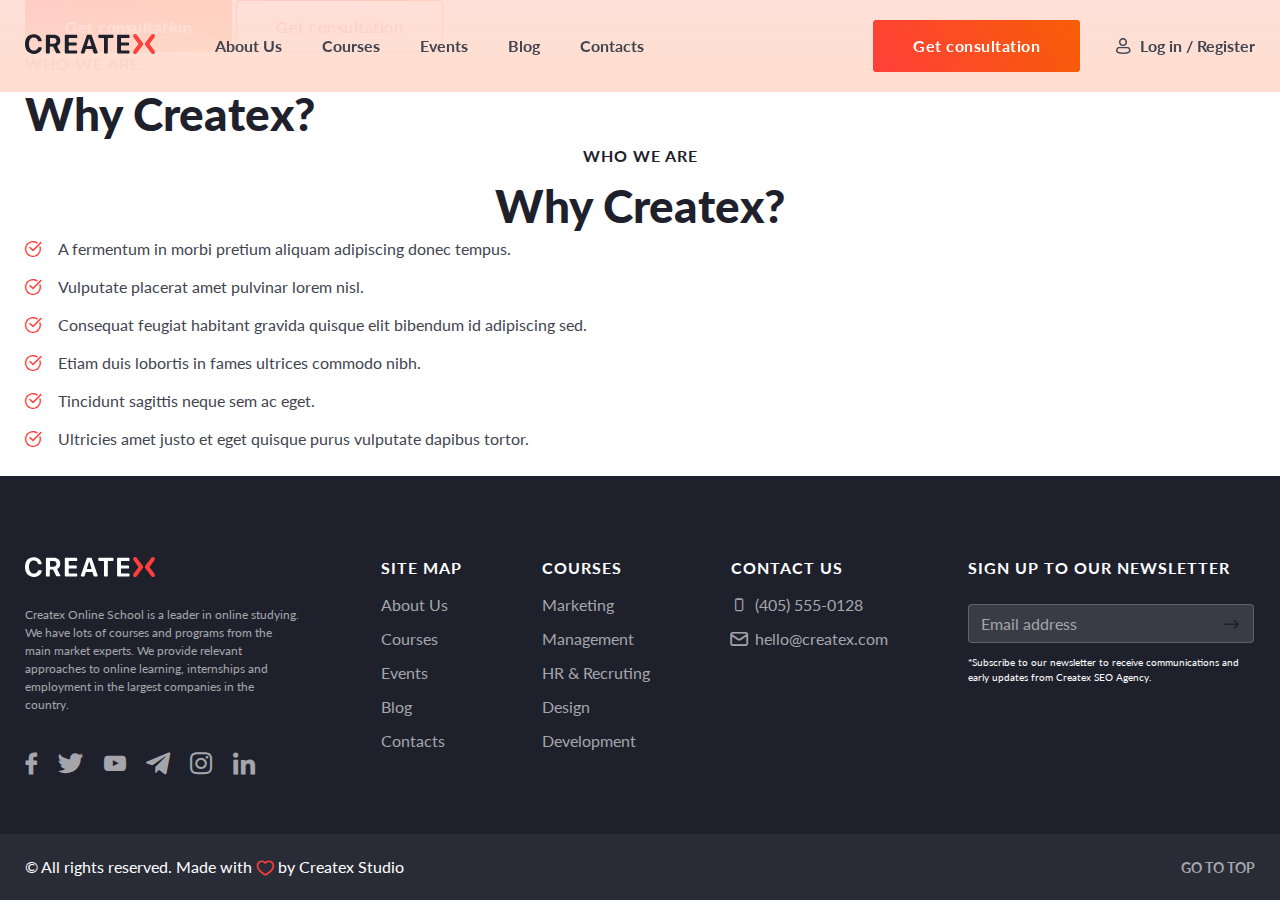
==== common.html @ 9e9cf923 "Add files via upload" ====
<!DOCTYPE html>
<html lang="en">

<head>
	<title>Common</title>
	<meta charset="UTF-8">
	<meta name="format-detection" content="telephone=no">
	<!-- <style>body{opacity: 0;}</style> -->
	<link rel="stylesheet" href="css/style.min.css?_v=20221216235051">
	<link rel="shortcut icon" href="favicon.ico">
	<!-- <meta name="robots" content="noindex, nofollow"> -->
	<meta name="viewport" content="width=device-width, initial-scale=1.0">
</head>

<body>
	<div class="wrapper">
		<header class="header" data-lp>
			<div class="header__container">
				<a href="#" target="_blank" class="header__logo">
					<img src="img/header/logo.svg" alt="Createx logo">
				</a>
				<div class="header__menu menu">
					<nav class="menu__body">
						<ul class="menu__list">
							<li class="menu__item"><a href="#" target="_blank" class="menu__link">About Us</a></li>
							<li class="menu__item"><a href="#" target="_blank" class="menu__link">Courses</a></li>
							<li class="menu__item"><a href="#" target="_blank" class="menu__link">Events</a></li>
							<li class="menu__item"><a href="#" target="_blank" class="menu__link">Blog</a></li>
							<li class="menu__item"><a href="#" target="_blank" class="menu__link">Contacts</a></li>
						</ul>
					</nav>
				</div>
				<div class="header__actions">
					<button type="submit" data-da=".menu__body,767.98" class="header__button button"><span>Get consultation</span></button>
					<a href="#" data-popup="#popup-login" class="header__login _icon-user">Log in / Register</a>
					<button type="button" class="header__icon icon-menu"><span></span></button>
				</div>
			</div>
		</header>
		<main class="page">
			<div class="page__container">
				<button type="submit" class="button"><span>Get consultation</span></button>
				<button type="submit" class="button button--border"><span>Get consultation</span></button>

				<div class="block-header">
					<div class="block-header__label">Who we are</div>
					<h2 class="block-header__title">Why Createx?</h2>
				</div>
				<div class="block-header block-header--center">
					<div class="block-header__label">Who we are</div>
					<h2 class="block-header__title">Why Createx?</h2>
				</div>


				<ul class="list">
					<li class="list__item _icon-check">A fermentum in morbi pretium aliquam adipiscing donec tempus.</li>
					<li class="list__item _icon-check">Vulputate placerat amet pulvinar lorem nisl.</li>
					<li class="list__item _icon-check">Consequat feugiat habitant gravida quisque elit bibendum id adipiscing sed.</li>
					<li class="list__item _icon-check">Etiam duis lobortis in fames ultrices commodo nibh.</li>
					<li class="list__item _icon-check">Tincidunt sagittis neque sem ac eget.</li>
					<li class="list__item _icon-check">Ultricies amet justo et eget quisque purus vulputate dapibus tortor.</li>
				</ul>

			</div>
		</main>
		<footer data-spollers="768, max" class="footer">
			<div class="footer__container">
				<div class="footer__column footer__column--logo">
					<a href="#" class="footer__logo">
						<img src="img/footer/logo.svg" alt="Footer logo">
					</a>
					<div class="footer__text">
						<p>Createx Online School is a leader in online studying. We have lots of courses and programs from the main market experts. We provide relevant approaches to online learning, internships and employment in the largest companies in the country. </p>
					</div>
					<div class="footer__social social-footer">
						<a href="#" class="social-footer__item _icon-facebook"></a>
						<a href="#" class="social-footer__item _icon-twitter"></a>
						<a href="#" class="social-footer__item _icon-youtube"></a>
						<a href="#" class="social-footer__item _icon-telegram"></a>
						<a href="#" class="social-footer__item _icon-instagram"></a>
						<a href="#" class="social-footer__item _icon-in"></a>
					</div>
				</div>
				<div class="footer__column footer__column--site-map">
					<button type="button" data-spoller class="footer__title title-footer">SITE MAP</button>
					<nav class="footer__menu menu-footer">
						<ul class="menu-footer__list">
							<li class="menu-footer__item"><a href="#" target="_blank" class="menu-footer__link">About Us</a></li>
							<li class="menu-footer__item"><a href="#" target="_blank" class="menu-footer__link">Courses</a></li>
							<li class="menu-footer__item"><a href="#" target="_blank" class="menu-footer__link">Events</a></li>
							<li class="menu-footer__item"><a href="#" target="_blank" class="menu-footer__link">Blog</a></li>
							<li class="menu-footer__item"><a href="#" target="_blank" class="menu-footer__link">Contacts</a></li>
						</ul>
					</nav>
				</div>
				<div class="footer__column footer__column--courses">
					<button type="button" data-spoller class="footer__title title-footer">COURSES</button>
					<nav class="footer__menu menu-footer">
						<ul class="menu-footer__list">
							<li class="menu-footer__item"><a href="#" target="_blank" class="menu-footer__link">Marketing</a></li>
							<li class="menu-footer__item"><a href="#" target="_blank" class="menu-footer__link">Management</a></li>
							<li class="menu-footer__item"><a href="#" target="_blank" class="menu-footer__link">HR & Recruting</a></li>
							<li class="menu-footer__item"><a href="#" target="_blank" class="menu-footer__link">Design</a></li>
							<li class="menu-footer__item"><a href="#" target="_blank" class="menu-footer__link">Development</a></li>
						</ul>
					</nav>
				</div>
				<div class="footer__column footer__column--contact-us">
					<button type="button" data-spoller class="footer__title title-footer">CONTACT US</button>
					<nav class="footer__menu menu-footer">
						<ul class="menu-footer__list">
							<li class="menu-footer__item"><a href="tel:4055550128" class="menu-footer__link _icon-phone">(405) 555-0128</a></li>
							<li class="menu-footer__item"><a href="mailto:hello@createx.com" class="menu-footer__link _icon-mail">hello@createx.com</a></li>
						</ul>
					</nav>
				</div>
				<div class="footer__column footer__column--form">
					<form action="#" class="footer__form form-footer">
						<label for="sign-up" class="form-footer__title title-footer">SIGN UP TO OUR NEWSLETTER</label>
						<div class="form-footer__line">
							<input id="sign-up" type="email" placeholder="Email address" autocomplete="off" required class="form-footer__input">
							<button type="submit" class="form-footer__submit _icon-arrow"></button>
						</div>
						<div class="form-footer__text">
							<p>
								*Subscribe to our newsletter to receive communications and early updates from Createx SEO Agency.
							</p>
						</div>
					</form>
				</div>
			</div>
			<div class="footer-bottom">
				<div class="footer-bottom__container">
					<div class="footer-bottom__copyright">
						<p>© All rights reserved. Made with<span class="_icon-heart">by Createx Studio</span></p>
					</div>
					<a href="#" data-goto=".createx" class="footer-bottom__to-top">GO TO TOP</a>
				</div>
			</div>
		</footer>

	</div>
	<script src="js/app.min.js?_v=20221216235051"></script>
</body>

</html>
---- css/style.min.css ----
@charset "UTF-8";@import url(https://fonts.googleapis.com/css?family=Lato:regular,700,900&display=swap);@font-face{font-family:icons;font-display:swap;src:url(../fonts/icons.woff2) format("woff2"),url(../fonts/icons.woff) format("woff");font-weight:400;font-style:normal}.footer__column .footer__title::after,[class*=_icon-]:before{font-family:icons;font-style:normal;font-weight:400;font-variant:normal;text-transform:none;line-height:1;-webkit-font-smoothing:antialiased;-moz-osx-font-smoothing:grayscale}[class*=_icon-]:before{display:block}._icon-more:before{content:"\e918"}._icon-braces:before{content:"\e917"}._icon-checked:before{content:"\e914"}._icon-google:before{content:"\e915"}._icon-see-pas:before{content:"\e916"}._icon-arrow:before{content:"\e900"}._icon-article:before{content:"\e901"}._icon-calendar:before{content:"\e902"}._icon-check:before{content:"\e903"}._icon-clock:before{content:"\e904"}._icon-facebook:before{content:"\e905"}._icon-heart:before{content:"\e906"}._icon-in:before{content:"\e907"}._icon-instagram:before{content:"\e908"}._icon-layer:before{content:"\e909"}._icon-like:before{content:"\e90a"}._icon-mail:before{content:"\e90b"}._icon-message:before{content:"\e90c"}._icon-phone:before{content:"\e90d"}._icon-play:before{content:"\e90e"}._icon-podcast:before{content:"\e90f"}._icon-star:before{content:"\e910"}._icon-telegram:before{content:"\e911"}._icon-twitter:before{content:"\e912"}._icon-user:before{content:"\e913"}._icon-youtube:before{content:"\ea9d"}*{padding:0;margin:0;border:0}*,:after,:before{-webkit-box-sizing:border-box;box-sizing:border-box}body,html{height:100%;min-width:320px}body{color:#424551;line-height:1;font-family:Lato;font-size:1rem;-ms-text-size-adjust:100%;-moz-text-size-adjust:100%;-webkit-text-size-adjust:100%;-webkit-font-smoothing:antialiased;-moz-osx-font-smoothing:grayscale}button,input,textarea{font-family:Lato;font-size:inherit}button{cursor:pointer;color:inherit;background-color:inherit}a{color:inherit;text-decoration:none}ul li{list-style:none}img{vertical-align:top}h1,h2,h3,h4,h5,h6{font-weight:inherit;font-size:inherit}body{line-height:1.625}.lock body{overflow:hidden;-ms-touch-action:none;touch-action:none;-ms-scroll-chaining:none;overscroll-behavior:none}input:focus{border:1px solid transparent;outline:1px solid rgba(255,63,58,.4);-webkit-box-shadow:0 80px 80px -20px rgba(255,63,58,.08),0 30px 24px -10px rgba(255,63,58,.05),0 12px 10px -6px rgba(255,63,58,.04),0 4px 4px -4px rgba(30,33,44,.03);box-shadow:0 80px 80px -20px rgba(255,63,58,.08),0 30px 24px -10px rgba(255,63,58,.05),0 12px 10px -6px rgba(255,63,58,.04),0 4px 4px -4px rgba(30,33,44,.03)}.wrapper{min-height:100%;display:-webkit-box;display:-ms-flexbox;display:flex;-webkit-box-orient:vertical;-webkit-box-direction:normal;-ms-flex-direction:column;flex-direction:column;overflow:hidden}@supports (overflow:clip){.wrapper{overflow:clip}}.wrapper>main{-webkit-box-flex:1;-ms-flex:1 1 auto;flex:1 1 auto}.wrapper>*{min-width:0}[class*=__container]{max-width:78.75rem;margin:0 auto;padding:0 .9375rem}.button{display:-webkit-inline-box;display:-ms-inline-flexbox;display:inline-flex;cursor:pointer;position:relative;border-radius:4px;background:-webkit-gradient(linear,left top,right top,from(#ff3f3a),to(#f75e05)) left top/100% 1px no-repeat,-webkit-gradient(linear,left top,right top,from(#ff3f3a),to(#f75e05)) left bottom/100% 1px no-repeat;background:-o-linear-gradient(left,#ff3f3a 0,#f75e05 100%) left top/100% 1px no-repeat,-o-linear-gradient(left,#ff3f3a 0,#f75e05 100%) left bottom/100% 1px no-repeat;background:linear-gradient(to right,#ff3f3a 0,#f75e05 100%) left top/100% 1px no-repeat,linear-gradient(to right,#ff3f3a 0,#f75e05 100%) left bottom/100% 1px no-repeat}.button::after,.button::before{content:"";position:absolute;top:0;height:100%;width:10px}.button::before{left:0;border:1px solid #ff3f3a;border-right:none;border-radius:4px 0 0 4px}.button::after{right:0;border:1px solid #f75e05;border-left:none;border-radius:0 4px 4px 0}.button span{width:100%;text-align:center;display:block;color:#fff;font-weight:700;line-height:1.2;letter-spacing:.5px;position:relative;padding:16.5px 40px;border-radius:4px;overflow:hidden;-webkit-transition:color .3s ease;-o-transition:color .3s ease;transition:color .3s ease}.button span::before{content:"";position:absolute;top:0;left:0;width:100%;height:100%;background:-o-linear-gradient(34.05deg,#ff3f3a 0,#f75e05 100%);background:linear-gradient(55.95deg,#ff3f3a 0,#f75e05 100%);z-index:-1;opacity:1;-webkit-transition:opacity .3s ease;-o-transition:opacity .3s ease;transition:opacity .3s ease}.button._fw{width:100%}.button--border span{color:#ff3f3a}.button--border span::before{opacity:0}body::after{content:"";background-color:rgba(30,33,44,.75);position:fixed;width:100%;height:100%;top:0;left:0;opacity:0;-webkit-transition:opacity .8s ease 0s;-o-transition:opacity .8s ease 0s;transition:opacity .8s ease 0s;pointer-events:none;z-index:149}.popup-show body::after{opacity:1}.popup{position:fixed;top:0;left:0;bottom:0;right:0;padding:30px 10px;-webkit-transition:visibility .8s ease 0s;-o-transition:visibility .8s ease 0s;transition:visibility .8s ease 0s;visibility:hidden;pointer-events:none}.popup_show{z-index:150;visibility:visible;overflow:auto;pointer-events:auto}.popup_show .popup__content{visibility:visible;-webkit-transform:scale(1);-ms-transform:scale(1);transform:scale(1)}.popup__wrapper{display:-webkit-box;display:-ms-flexbox;display:flex;-webkit-box-orient:vertical;-webkit-box-direction:normal;-ms-flex-direction:column;flex-direction:column;-webkit-box-align:center;-ms-flex-align:center;align-items:center;min-height:100%;-webkit-box-flex:1;-ms-flex:1 1 auto;flex:1 1 auto;width:100%;display:flex;-webkit-box-pack:center;-ms-flex-pack:center;justify-content:center;align-items:center}.popup__content{visibility:hidden;-webkit-transform:scale(0);-ms-transform:scale(0);transform:scale(0);-webkit-transition:-webkit-transform .3s ease 0s;transition:-webkit-transform .3s ease 0s;-o-transition:transform .3s ease 0s;transition:transform .3s ease 0s;transition:transform .3s ease 0s,-webkit-transform .3s ease 0s;background-color:#fff;padding:48px;width:100%;max-width:486px;border-radius:4px;overflow:hidden}.lock .popup__content{visibility:visible}.popup__wrapper{position:relative}.popup__content{display:-webkit-box;display:-ms-flexbox;display:flex;-webkit-box-orient:vertical;-webkit-box-direction:normal;-ms-flex-direction:column;flex-direction:column;-webkit-box-align:center;-ms-flex-align:center;align-items:center}.popup__close{position:absolute;top:28px;right:28px;width:20px;height:20px}.popup__close:hover::after,.popup__close:hover::before{background-color:#ff3f3a}.popup__close::after,.popup__close::before{content:"";position:absolute;top:-3px;right:9px;width:2px;height:26px;border-radius:4px;background-color:#787a80;-webkit-transition:background-color .3s ease;-o-transition:background-color .3s ease;transition:background-color .3s ease}.popup__close::before{-webkit-transform:rotate(45deg);-ms-transform:rotate(45deg);transform:rotate(45deg)}.popup__close::after{-webkit-transform:rotate(-45deg);-ms-transform:rotate(-45deg);transform:rotate(-45deg)}.popup__title{font-weight:700;font-size:28px;line-height:1.5;color:#1e212c;text-align:center}.popup__subtitle{font-size:14px;line-height:1.5;color:#787a80;text-align:center}.popup__form{-ms-flex-item-align:stretch;-ms-grid-row-align:stretch;align-self:stretch}.popup__sign-up{-ms-flex-item-align:stretch;-ms-grid-row-align:stretch;align-self:stretch}.form-popup{display:-webkit-box;display:-ms-flexbox;display:flex;-webkit-box-orient:vertical;-webkit-box-direction:normal;-ms-flex-direction:column;flex-direction:column;gap:20px}.form-popup__line--pas{position:relative}.form-popup__line--flex{display:-webkit-box;display:-ms-flexbox;display:flex;-webkit-box-pack:justify;-ms-flex-pack:justify;justify-content:space-between;-webkit-box-align:center;-ms-flex-align:center;align-items:center;-ms-flex-wrap:wrap;flex-wrap:wrap;-webkit-column-gap:20px;-moz-column-gap:20px;column-gap:20px;row-gap:10px}.form-popup__label{display:block;font-size:14px;line-height:1.5}.form-popup__label:not(:last-child){margin-bottom:8px}.form-popup__input{width:100%;border:1px solid #d7dadd;border-radius:4px;padding:12px 16px}.form-popup__input::-webkit-input-placeholder{font-size:14px;line-height:1.5;color:#787a80}.form-popup__input::-moz-placeholder{font-size:14px;line-height:1.5;color:#787a80}.form-popup__input:-ms-input-placeholder{font-size:14px;line-height:1.5;color:#787a80}.form-popup__input::-ms-input-placeholder{font-size:14px;line-height:1.5;color:#787a80}.form-popup__input::placeholder{font-size:14px;line-height:1.5;color:#787a80}.form-popup__see-password{width:16px;height:16px;position:absolute;bottom:14px;right:14px}.form-popup__see-password::before{color:#787a80;-webkit-transition:color .3s ease 0s;-o-transition:color .3s ease 0s;transition:color .3s ease 0s}.form-popup__forgot-pas{font-size:14px;line-height:1.5;color:#ff3f3a}.form-popup__forgot-pas:hover{text-decoration:underline}.popup-checkbox{position:relative}.popup-checkbox__input{position:absolute;top:0;left:0;width:0;height:0;opacity:0}.popup-checkbox__input:checked+.popup-checkbox__label::before{background:#ff3f3a url(../img/header/icons/check.svg) no-repeat center}.popup-checkbox__input:focus+.popup-checkbox__label::before{outline:1px solid rgba(255,63,58,.4);-webkit-box-shadow:0 80px 80px -20px rgba(255,63,58,.08),0 30px 24px -10px rgba(255,63,58,.05),0 12px 10px -6px rgba(255,63,58,.04),0 4px 4px -4px rgba(30,33,44,.03);box-shadow:0 80px 80px -20px rgba(255,63,58,.08),0 30px 24px -10px rgba(255,63,58,.05),0 12px 10px -6px rgba(255,63,58,.04),0 4px 4px -4px rgba(30,33,44,.03)}.popup-checkbox__label{cursor:pointer;display:-webkit-inline-box;display:-ms-inline-flexbox;display:inline-flex;gap:12px}.popup-checkbox__label::before{content:"";-webkit-box-flex:0;-ms-flex:0 0 16px;flex:0 0 16px;width:16px;height:16px;border:1px solid #ff3f3a;border-radius:3px;-ms-flex-item-align:start;align-self:flex-start;-webkit-transform:translate(0,5px);-ms-transform:translate(0,5px);transform:translate(0,5px)}.sign-up{font-size:14px;line-height:1.5;display:-webkit-box;display:-ms-flexbox;display:flex;gap:6px}.sign-up__text{color:#424551}.sign-up__link{color:#ff3f3a}.sign-up__link:hover{text-decoration:underline}.footer-popup{padding-top:20px;-ms-flex-item-align:stretch;-ms-grid-row-align:stretch;align-self:stretch;position:relative;display:-webkit-box;display:-ms-flexbox;display:flex;-webkit-box-orient:vertical;-webkit-box-direction:normal;-ms-flex-direction:column;flex-direction:column;-webkit-box-align:center;-ms-flex-align:center;align-items:center}.footer-popup::before{content:"";position:absolute;top:0;left:0;width:200%;height:1px;background-color:#e5e8ed;margin:0 -48px}.footer-popup__text{font-size:14px;line-height:1.5;color:#787a80;text-align:center}.footer-popup__text:not(:last-child){margin-bottom:16px}.footer-popup__social{display:-webkit-box;display:-ms-flexbox;display:flex;gap:12px}.footer-popup__link::before{color:#787a80;-webkit-transition:color .3s ease 0s;-o-transition:color .3s ease 0s;transition:color .3s ease 0s}.tabs__navigation{display:-ms-grid;display:grid;-ms-grid-columns:auto auto auto auto;grid-template-columns:auto auto auto auto;-webkit-box-pack:justify;-ms-flex-pack:justify;justify-content:space-between;gap:10px}.tabs__title{display:-webkit-box;display:-ms-flexbox;display:flex;-webkit-box-align:center;-ms-flex-align:center;align-items:center;-webkit-box-pack:center;-ms-flex-pack:center;justify-content:center;gap:8px;font-weight:700;padding:.625rem 4.375rem;color:#787a80;-webkit-transition:all .3s ease;-o-transition:all .3s ease;transition:all .3s ease;border:1px solid transparent}.tabs__title:hover{color:#424551}.tabs__title._tab-active{border:1px solid #ff3f3a;border-radius:4px;color:#ff3f3a}.body-tabs__inner{display:-webkit-box;display:-ms-flexbox;display:flex;-webkit-box-align:center;-ms-flex-align:center;align-items:center;-webkit-box-pack:justify;-ms-flex-pack:justify;justify-content:space-between;row-gap:30px}.body-tabs__content{-webkit-box-flex:1;-ms-flex:1 1 auto;flex:1 1 auto}.body-tabs__title{font-weight:900;line-height:1.3125;color:#1e212c}.body-tabs__text p:not(:last-child){margin-bottom:15px}.body-tabs__image{-webkit-box-flex:0;-ms-flex:0 0 48.78%;flex:0 0 48.78%}.body-tabs__image img{max-width:100%}[class*=-ibg]{position:relative}[class*=-ibg] img{position:absolute;width:100%;height:100%;top:0;left:0;-o-object-fit:cover;object-fit:cover}[class*=-ibg_contain] img{-o-object-fit:contain;object-fit:contain}.block-header{color:#1e212c}.block-header__label{font-weight:700;line-height:1.5;letter-spacing:1px;text-transform:uppercase}.block-header__label:not(:last-child){margin-bottom:.5em}.block-header__title{font-weight:900;font-size:46px;line-height:1.3043478261}.block-header--center{text-align:center}.list__item{display:-webkit-box;display:-ms-flexbox;display:flex;gap:16px}.list__item:not(:last-child){margin-bottom:12px}.list ._icon-check::before{font-size:16px;color:#ff3f3a;-webkit-transform:translate(0,5px);-ms-transform:translate(0,5px);transform:translate(0,5px)}.navigation-buttons__arrow::before{display:-webkit-box;display:-ms-flexbox;display:flex;-webkit-box-align:center;-ms-flex-align:center;align-items:center;-webkit-box-pack:center;-ms-flex-pack:center;justify-content:center;font-size:11px;width:48px;height:48px;border-radius:50%;background-color:transparent;-webkit-transition:background-color .3s linear;-o-transition:background-color .3s linear;transition:background-color .3s linear}.navigation-buttons__arrow:hover::before{background-color:#ff3f3a}.navigation-buttons__arrow.swiper-button-disabled::before{opacity:.5}.navigation-buttons__arrow.swiper-button-disabled:hover::before{background-color:transparent;cursor:default}.navigation-buttons__arrow--rotate::before{-webkit-transform:rotate(180deg);-ms-transform:rotate(180deg);transform:rotate(180deg)}.header{position:fixed;top:0;left:0;width:100%;z-index:100;padding:10px 0;background:-webkit-gradient(linear,left top,left bottom,from(rgba(255,220,212,.9)),to(#fddece));background:-o-linear-gradient(rgba(255,220,212,.9) 0,#fddece 100%);background:linear-gradient(rgba(255,220,212,.9) 0,#fddece 100%)}.header__container{display:-webkit-box;display:-ms-flexbox;display:flex;-webkit-box-align:center;-ms-flex-align:center;align-items:center;-webkit-box-pack:justify;-ms-flex-pack:justify;justify-content:space-between}.header__logo{position:relative;z-index:10;-webkit-box-flex:0;-ms-flex:0 0 130px;flex:0 0 130px}.header__actions{-webkit-box-flex:0;-ms-flex:0 0 auto;flex:0 0 auto;display:-webkit-box;display:-ms-flexbox;display:flex;-webkit-box-align:center;-ms-flex-align:center;align-items:center;-webkit-column-gap:36px;-moz-column-gap:36px;column-gap:36px}.header__login{display:-webkit-box;display:-ms-flexbox;display:flex;-webkit-box-align:center;-ms-flex-align:center;align-items:center;gap:9px;-webkit-transition:color .3s ease;-o-transition:color .3s ease;transition:color .3s ease;font-weight:700;line-height:1.625;position:relative;z-index:10}.header__login:hover{color:#ff3f3a}.menu{position:relative}.menu__item{font-weight:700;line-height:1.625;-webkit-transition:color .3s ease;-o-transition:color .3s ease;transition:color .3s ease}.menu__item:hover{color:#ff3f3a}.icon-menu{display:none}.footer{background-color:#1e212c}.footer__container{color:#a5a6ab;display:-ms-grid;display:grid;-ms-grid-columns:auto auto auto auto auto;grid-template-columns:auto auto auto auto auto;row-gap:30px}.footer__column{display:-webkit-box;display:-ms-flexbox;display:flex;-webkit-box-orient:vertical;-webkit-box-direction:normal;-ms-flex-direction:column;flex-direction:column;-webkit-box-pack:start;-ms-flex-pack:start;justify-content:flex-start;gap:12px}.footer__column .footer__title::after{content:"\e918";display:none}.footer__logo{display:inline-block}.footer__logo img{max-width:130px}.footer__logo:not(:last-child){margin-bottom:12px}.footer__text{max-width:275px;font-size:12px;line-height:1.5}.footer__social{display:-webkit-inline-box;display:-ms-inline-flexbox;display:inline-flex;-webkit-box-align:center;-ms-flex-align:center;align-items:center;gap:20px;-webkit-box-pack:start;-ms-flex-pack:start;justify-content:flex-start;-ms-flex-wrap:wrap;flex-wrap:wrap}.footer__form{max-width:286px}.social-footer__item::before{font-size:22px;-webkit-transition:color .3s ease 0s;-o-transition:color .3s ease 0s;transition:color .3s ease 0s}.title-footer{text-align:left;cursor:default;font-weight:700;color:#fff;line-height:1.5;letter-spacing:1px;text-transform:uppercase}.menu-footer__list{display:-webkit-inline-box;display:-ms-inline-flexbox;display:inline-flex;-webkit-box-orient:vertical;-webkit-box-direction:normal;-ms-flex-direction:column;flex-direction:column;gap:8px}.menu-footer__link{display:-webkit-box;display:-ms-flexbox;display:flex;-webkit-box-align:center;-ms-flex-align:center;align-items:center;gap:8px;-webkit-transition:color .3s ease 0s;-o-transition:color .3s ease 0s;transition:color .3s ease 0s}.menu-footer__link::before{display:-webkit-box;display:-ms-flexbox;display:flex;-webkit-box-pack:center;-ms-flex-pack:center;justify-content:center;width:16px;font-size:14px}.form-footer__title{display:block;font-weight:700;color:#fff;line-height:1.5;letter-spacing:1px;text-transform:uppercase}.form-footer__title:not(:last-child){margin-bottom:24px}.form-footer__line{position:relative}.form-footer__line:not(:last-child){margin-bottom:12px}.form-footer__input{padding:.5625rem 2.5rem .5625rem .75rem;background:rgba(255,255,255,.12);border:1px solid rgba(255,255,255,.2);border-radius:4px;width:100%;color:#fff}.form-footer__input::-webkit-input-placeholder{color:#a5a6ab}.form-footer__input::-moz-placeholder{color:#a5a6ab}.form-footer__input:-ms-input-placeholder{color:#a5a6ab}.form-footer__input::-ms-input-placeholder{color:#a5a6ab}.form-footer__input::placeholder{color:#a5a6ab}.form-footer__submit{position:absolute;z-index:2;top:50%;right:15px;-webkit-transform:translate(0,-50%);-ms-transform:translate(0,-50%);transform:translate(0,-50%)}.form-footer__submit::before{color:#1e212c;font-size:10px;-webkit-transform:rotate(180deg);-ms-transform:rotate(180deg);transform:rotate(180deg);-webkit-transition:all .3s ease 0s;-o-transition:all .3s ease 0s;transition:all .3s ease 0s}.form-footer__text{max-width:286px;font-size:10px;line-height:1.5;color:#fff}.footer-bottom{background-color:#292c37;padding:1.25rem 0}.footer-bottom__container{display:-webkit-box;display:-ms-flexbox;display:flex;-webkit-box-pack:justify;-ms-flex-pack:justify;justify-content:space-between;-webkit-box-align:center;-ms-flex-align:center;align-items:center;gap:20px;-ms-flex-wrap:wrap-reverse;flex-wrap:wrap-reverse}.footer-bottom__copyright{color:#fff}.footer-bottom__copyright span::before{position:relative;top:2px;padding:0 4px;display:inline;color:#ff3f3a}.footer-bottom__to-top{font-weight:700;font-size:14px;line-height:1.5;color:#a5a6ab;-webkit-transition:color .3s ease 0s;-o-transition:color .3s ease 0s;transition:color .3s ease 0s}.createx{background:-o-linear-gradient(34.05deg,rgba(255,64,58,.2),rgba(247,94,5,.2));background:linear-gradient(55.95deg,rgba(255,64,58,.2),rgba(247,94,5,.2));position:relative}.createx__container{position:relative;z-index:1}.createx__main{display:-webkit-box;display:-ms-flexbox;display:flex;-webkit-box-align:center;-ms-flex-align:center;align-items:center;-webkit-box-pack:justify;-ms-flex-pack:justify;justify-content:space-between;row-gap:30px}.createx__content{max-width:500px;padding-right:30px}.createx__showreel{display:-webkit-inline-box;display:-ms-inline-flexbox;display:inline-flex;-webkit-box-align:center;-ms-flex-align:center;align-items:center;gap:16px;font-weight:700;font-size:14px;line-height:1.5;color:#1e212c;position:relative}.createx__showreel:hover{text-decoration:underline}.createx__showreel::before{content:"";position:relative;z-index:2;width:52px;height:52px;border-radius:50%;background:#ff3f3a url(../img/createx/icons/Polygon.svg) no-repeat center}.createx__showreel::after{content:"";position:absolute;top:0;left:0;width:52px;height:52px;border-radius:50%;background-color:#ff3f3a;-webkit-animation:pulse 1.5s ease alternate infinite;animation:pulse 1.5s ease alternate infinite}@-webkit-keyframes pulse{0%{-webkit-transform:scale(1);transform:scale(1);opacity:.9}100%{-webkit-transform:scale(1.6);transform:scale(1.6);opacity:.12}}@keyframes pulse{0%{-webkit-transform:scale(1);transform:scale(1);opacity:.9}100%{-webkit-transform:scale(1.6);transform:scale(1.6);opacity:.12}}.createx__title{font-weight:900;font-size:64px;letter-spacing:1px;line-height:1.296875;color:#1e212c}.createx__actions{display:-webkit-box;display:-ms-flexbox;display:flex;-webkit-column-gap:24px;-moz-column-gap:24px;column-gap:24px;row-gap:20px;-ms-flex-wrap:wrap;flex-wrap:wrap}.createx__button{-webkit-box-flex:0;-ms-flex:0 0 auto;flex:0 0 auto}.createx__image{-webkit-box-flex:0;-ms-flex:0 0 48.94%;flex:0 0 48.94%}.createx__image img{max-width:107.8%;-webkit-transform:translate(7.8%,0);-ms-transform:translate(7.8%,0);transform:translate(7.8%,0)}.createx__decor{position:absolute;top:0;left:0;width:100%;height:100%}.statistics{display:-webkit-box;display:-ms-flexbox;display:flex;-webkit-box-pack:justify;-ms-flex-pack:justify;justify-content:space-between;-webkit-box-align:center;-ms-flex-align:center;align-items:center;row-gap:15px;-ms-flex-wrap:wrap;flex-wrap:wrap;margin:0 -10px}.statistics__item{display:-webkit-box;display:-ms-flexbox;display:flex;-webkit-box-align:center;-ms-flex-align:center;align-items:center;-webkit-column-gap:12px;-moz-column-gap:12px;column-gap:12px;row-gap:5px;padding:0 10px}.statistics__item:not(:last-child)::after{content:"";-webkit-box-flex:0;-ms-flex:0 0 8px;flex:0 0 8px;width:8px;height:8px;background-color:#ff3f3a;border-radius:50%;margin:0 auto}.item-statistics{color:#1e212c}.item-statistics__value{font-size:46px;line-height:1.3043478261;font-weight:900}.item-statistics__text{line-height:1.625}.decor-createx__item{position:absolute}.decor-createx__item--1{background:url(../img/createx/createx__decor/shapes-1.svg) no-repeat;top:12.3%;left:4.27%;width:96px;height:96px}.decor-createx__item--2{background:url(../img/createx/createx__decor/circles.svg) no-repeat;bottom:-9.07%;left:-6.6%;width:284px;height:284px}.decor-createx__item--3{background:url(../img/createx/createx__decor/shapes-2.svg) no-repeat;top:-4%;right:6.1%;width:110px;height:160px}.decor-createx__item--4{background:url(../img/createx/createx__decor/shapes-3.svg) no-repeat;top:46%;left:39%;width:88px;height:47px}.decor-createx__item--5{background:url(../img/createx/createx__decor/shapes-4.svg) no-repeat;bottom:22%;left:38%;width:61px;height:61px}.decor-createx__item--6{background:url(../img/createx/createx__decor/dots.svg) no-repeat;bottom:18%;right:-1%;width:187px;height:137px}.who-we-are{position:relative}.who-we-are__container{position:relative;z-index:1;display:-webkit-box;display:-ms-flexbox;display:flex;-webkit-box-pack:justify;-ms-flex-pack:justify;justify-content:space-between;row-gap:30px}.who-we-are__image{-webkit-box-flex:0;-ms-flex:0 1 57.317%;flex:0 1 57.317%;border-radius:4px;overflow:hidden}.who-we-are__image img{max-width:100%}.who-we-are__content{padding-left:20px;-webkit-box-flex:1;-ms-flex:1 1 auto;flex:1 1 auto;max-width:400px}.who-we-are__list:not(:last-child){margin-bottom:22px}.who-we-are__button span{font-size:14px;padding:13.5px 32px}.who-we-are__decor{position:absolute;top:0;left:0;width:100%;height:100%}.decor-who-we-are__item{position:absolute}.decor-who-we-are__item--1{background:url(../img/who-we-are/decor/dots.svg) no-repeat;top:25%;left:0;width:250px;height:250px;opacity:.6}.decor-who-we-are__item--2{background:url(../img/who-we-are/decor/circles.svg) no-repeat;top:52.2%;right:-8.5%;width:287px;height:287px}.featured-courses__header{display:-webkit-box;display:-ms-flexbox;display:flex;-webkit-box-align:end;-ms-flex-align:end;align-items:flex-end;-webkit-box-pack:justify;-ms-flex-pack:justify;justify-content:space-between;-ms-flex-wrap:wrap;flex-wrap:wrap;-webkit-column-gap:30px;-moz-column-gap:30px;column-gap:30px;row-gap:20px}.featured-courses__items{display:-webkit-box;display:-ms-flexbox;display:flex;margin:0 -15px;-ms-flex-wrap:wrap;flex-wrap:wrap;row-gap:30px}.featured-courses__item{-webkit-box-flex:0;-ms-flex:0 1 50%;flex:0 1 50%;padding:0 15px}.item-courses__card{border:1px solid #e5e8ed;background-color:#fff;-webkit-box-shadow:0 80px 80px -20px rgba(154,156,165,.08),0 30px 24px -10px rgba(154,156,165,.05),0 12px 10px -6px rgba(154,156,165,.04),0 4px 4px -4px rgba(30,33,44,.03);box-shadow:0 80px 80px -20px rgba(154,156,165,.08),0 30px 24px -10px rgba(154,156,165,.05),0 12px 10px -6px rgba(154,156,165,.04),0 4px 4px -4px rgba(30,33,44,.03);border-radius:4px;-webkit-transition:-webkit-box-shadow .3s ease-out;transition:-webkit-box-shadow .3s ease-out;-o-transition:box-shadow .3s ease-out;transition:box-shadow .3s ease-out;transition:box-shadow .3s ease-out,-webkit-box-shadow .3s ease-out;display:-webkit-box;display:-ms-flexbox;display:flex;height:100%;overflow:hidden}.item-courses__card:hover{position:relative;z-index:1;-webkit-box-shadow:0 80px 80px -20px rgba(154,156,165,.16),0 30px 24px -10px rgba(154,156,165,.1),0 12px 10px -6px rgba(154,156,165,.08),0 4px 4px -4px rgba(30,33,44,.05);box-shadow:0 80px 80px -20px rgba(154,156,165,.16),0 30px 24px -10px rgba(154,156,165,.1),0 12px 10px -6px rgba(154,156,165,.08),0 4px 4px -4px rgba(30,33,44,.05)}.item-courses__image{overflow:hidden;-webkit-box-flex:0;-ms-flex:0 0 214px;flex:0 0 214px;position:relative;padding-bottom:35.666%}.item-courses__image img{position:absolute;top:0;left:0;width:100%;height:100%;-o-object-fit:cover;object-fit:cover;-o-object-position:top;object-position:top;-webkit-transition:-webkit-transform .3s ease-in-out;transition:-webkit-transform .3s ease-in-out;-o-transition:transform .3s ease-in-out;transition:transform .3s ease-in-out;transition:transform .3s ease-in-out,-webkit-transform .3s ease-in-out}.item-courses__image:hover img{-webkit-transform:scale(1.05);-ms-transform:scale(1.05);transform:scale(1.05)}.item-courses__body{-webkit-box-flex:1;-ms-flex:1 1 auto;flex:1 1 auto;padding:32px;display:-webkit-box;display:-ms-flexbox;display:flex;-webkit-box-align:start;-ms-flex-align:start;align-items:flex-start;-webkit-box-orient:vertical;-webkit-box-direction:normal;-ms-flex-direction:column;flex-direction:column;gap:20px}.item-courses__badge{font-size:14px;line-height:1.5;color:#fff;border-radius:4px;padding:1px 8px;-webkit-transition:all .3s ease;-o-transition:all .3s ease;transition:all .3s ease}.item-courses__badge--bg-green{background-color:#03cea4}.item-courses__badge--bg-green:hover{background-color:#059377}.item-courses__badge--bg-blue{background-color:#5a87fc}.item-courses__badge--bg-blue:hover{background-color:#3156b4}.item-courses__badge--bg-orange{background-color:#f89828}.item-courses__badge--bg-orange:hover{background-color:#b36e1f}.item-courses__badge--bg-pink{background-color:#f52f6e}.item-courses__badge--bg-pink:hover{background-color:#a51442}.item-courses__title{-webkit-box-flex:1;-ms-flex:1 1 auto;flex:1 1 auto}.item-courses__link{font-weight:700;font-size:20px;line-height:1.5;color:#1e212c;-webkit-transition:color .3s ease;-o-transition:color .3s ease;transition:color .3s ease}.item-courses__link:hover{color:#ff3f3a}.item-courses__info{display:-webkit-box;display:-ms-flexbox;display:flex;-webkit-box-align:center;-ms-flex-align:center;align-items:center;-webkit-column-gap:8px;-moz-column-gap:8px;column-gap:8px;-ms-flex-wrap:wrap;flex-wrap:wrap}.info-courses{font-size:18px;line-height:1.5}.info-courses__price{font-weight:700;color:#ff3f3a}.info-courses__speaker{color:#787a80;display:-webkit-box;display:-ms-flexbox;display:flex;-webkit-box-align:center;-ms-flex-align:center;align-items:center;gap:8px;-webkit-transition:color .3s ease;-o-transition:color .3s ease;transition:color .3s ease}.info-courses__speaker::before{content:"";width:1px;height:16px;background-color:#787a80}.info-courses__speaker:hover{color:#ff3f3a}.info-courses__speaker:hover::before{background-color:#ff3f3a}.events{background:-o-linear-gradient(34.05deg,rgba(255,64,58,.2),rgba(247,94,5,.2));background:linear-gradient(55.95deg,rgba(255,64,58,.2),rgba(247,94,5,.2));position:relative;overflow:hidden}.events__container{position:relative;z-index:1}.events__body{display:-ms-grid;display:grid;gap:20px}.events__item{background-color:#fff;border-radius:4px;display:-webkit-box;display:-ms-flexbox;display:flex;-webkit-column-gap:40px;-moz-column-gap:40px;column-gap:40px;row-gap:15px;-webkit-box-align:start;-ms-flex-align:start;align-items:flex-start;padding:32px 40px;-webkit-transition:-webkit-box-shadow .3s ease;transition:-webkit-box-shadow .3s ease;-o-transition:box-shadow .3s ease;transition:box-shadow .3s ease;transition:box-shadow .3s ease,-webkit-box-shadow .3s ease}.events__item:hover{position:relative;-webkit-box-shadow:0 80px 80px -20px rgba(255,63,58,.16),0 30px 24px -10px rgba(255,63,58,.1),0 12px 10px -6px rgba(255,63,58,.08),0 4px 4px -4px rgba(30,33,44,.05);box-shadow:0 80px 80px -20px rgba(255,63,58,.16),0 30px 24px -10px rgba(255,63,58,.1),0 12px 10px -6px rgba(255,63,58,.08),0 4px 4px -4px rgba(30,33,44,.05)}.item-events__body{-webkit-box-flex:1;-ms-flex:1 1 auto;flex:1 1 auto}.item-events__button{-webkit-box-flex:0;-ms-flex:0 0 auto;flex:0 0 auto;position:relative;z-index:10}.item-events__button span{padding:12.5px 27px}.period-events{-webkit-box-flex:0;-ms-flex:0 0 auto;flex:0 0 auto;display:-webkit-box;display:-ms-flexbox;display:flex;gap:20px;-webkit-box-align:center;-ms-flex-align:center;align-items:center}.period-events__number{font-weight:900;font-size:48px;line-height:1.2916666667;letter-spacing:1px;color:#ff3f3a}.period-events__info{-ms-flex-item-align:start;align-self:flex-start}.period-events__month{font-weight:700;font-size:20px;line-height:1.5;color:#1e212c}.period-events__month:not(:last-child){margin-bottom:4px}.period-events__time{color:#787a80}.body-events__link{font-weight:700;font-size:20px;line-height:1.5;color:#1e212c;-webkit-transition:color .3s ease;-o-transition:color .3s ease;transition:color .3s ease}.body-events__link:hover{color:#ff3f3a}.body-events__label{color:#787a80}.footer-events{display:-webkit-box;display:-ms-flexbox;display:flex;-ms-flex-wrap:wrap;flex-wrap:wrap;row-gap:20px;-webkit-column-gap:40px;-moz-column-gap:40px;column-gap:40px;-webkit-box-pack:center;-ms-flex-pack:center;justify-content:center;-webkit-box-align:center;-ms-flex-align:center;align-items:center}.footer-events__text{font-weight:700;font-size:28px;line-height:1.5;color:#1e212c}.decor-events{position:absolute;top:0;left:0;width:100%;height:100%}.decor-events__item{position:absolute}.decor-events__item--1{left:.52%;bottom:.82%;background:url(../img/events/events-decor/dots.svg) no-repeat;height:159px;width:116px;opacity:.8}.decor-events__item--2{top:-15.7%;right:-3.17%;background:url(../img/events/events-decor/circles.svg) no-repeat;width:285px;height:285px}.certificate__container{display:-webkit-box;display:-ms-flexbox;display:flex;row-gap:1.25rem;-webkit-box-pack:justify;-ms-flex-pack:justify;justify-content:space-between}.certificate__content{-webkit-box-flex:1;-ms-flex:1 1 auto;flex:1 1 auto;max-width:400px;padding-right:20px}.certificate__companies{display:-webkit-box;display:-ms-flexbox;display:flex;row-gap:10px;-webkit-box-align:center;-ms-flex-align:center;align-items:center;-ms-flex-wrap:wrap;flex-wrap:wrap}.certificate__image{-ms-flex-item-align:start;align-self:flex-start;-webkit-box-flex:0;-ms-flex:0 1 57.317%;flex:0 1 57.317%;border:1px solid #e5e8ed;border-radius:4px;-webkit-filter:drop-shadow(0 4px 4px rgba(0, 0, 0, .25));filter:drop-shadow(0 4px 4px rgba(0, 0, 0, .25));overflow:hidden;position:relative;z-index:5}.certificate__image img{max-width:100%}.companies-certificate__item{-webkit-box-flex:0;-ms-flex:0 1 105px;flex:0 1 105px}.companies-certificate__item img{max-width:100%}.our-team{background-color:#f4f5f7;position:relative}.our-team__container{position:relative;z-index:2}.our-team__top{display:-webkit-box;display:-ms-flexbox;display:flex;gap:30px;-webkit-box-align:end;-ms-flex-align:end;align-items:flex-end;-webkit-box-pack:justify;-ms-flex-pack:justify;justify-content:space-between}.our-team__navigation{display:-webkit-box;display:-ms-flexbox;display:flex;gap:12px;-webkit-box-align:center;-ms-flex-align:center;align-items:center;-webkit-transform:translate(0,20%);-ms-transform:translate(0,20%);transform:translate(0,20%)}.our-team__slider{position:relative}.item-our-team__card{display:-webkit-box;display:-ms-flexbox;display:flex;-webkit-box-orient:vertical;-webkit-box-direction:normal;-ms-flex-direction:column;flex-direction:column;background-color:#ffcf2d;border-radius:4px;position:relative;overflow:hidden;padding:20px 20px 0 20px}.item-our-team__card:not(:last-child){margin-bottom:16px}.item-our-team__card::before{content:"";position:absolute;z-index:2;left:0;bottom:-100%;width:100%;height:100%;background:-webkit-gradient(linear,left top,left bottom,color-stop(43.9%,rgba(30,33,44,0)),color-stop(55.21%,rgba(30,33,44,.03)),color-stop(68.73%,rgba(30,33,44,.33)),color-stop(76.17%,rgba(30,33,44,.56)),color-stop(83.75%,rgba(30,33,44,.768225)),color-stop(91.49%,rgba(30,33,44,.92)),to(#1e212c));background:-o-linear-gradient(top,rgba(30,33,44,0) 43.9%,rgba(30,33,44,.03) 55.21%,rgba(30,33,44,.33) 68.73%,rgba(30,33,44,.56) 76.17%,rgba(30,33,44,.768225) 83.75%,rgba(30,33,44,.92) 91.49%,#1e212c 100%);background:linear-gradient(180deg,rgba(30,33,44,0) 43.9%,rgba(30,33,44,.03) 55.21%,rgba(30,33,44,.33) 68.73%,rgba(30,33,44,.56) 76.17%,rgba(30,33,44,.768225) 83.75%,rgba(30,33,44,.92) 91.49%,#1e212c 100%);-webkit-transition:bottom .4s ease-in-out;-o-transition:bottom .4s ease-in-out;transition:bottom .4s ease-in-out}.item-our-team__card:hover::before{bottom:0}.item-our-team__card:hover .social-team{bottom:20px}.item-our-team__image-ibg_contain{padding-bottom:130.612244898%}.item-our-team__info{text-align:center}.item-our-team__title:not(:last-child){margin-bottom:4px}.item-our-team__link{font-weight:700;font-size:20px;line-height:1.5;color:#1e212c;-webkit-transition:color .3s ease;-o-transition:color .3s ease;transition:color .3s ease}.item-our-team__link:hover{color:#ff3f3a}.item-our-team__position{color:#787a80}.social-team{display:-webkit-box;display:-ms-flexbox;display:flex;-webkit-box-align:center;-ms-flex-align:center;align-items:center;gap:12px;position:absolute;right:20px;bottom:-100%;z-index:10;-webkit-transition:bottom .4s ease-in-out;-o-transition:bottom .4s ease-in-out;transition:bottom .4s ease-in-out}.social-team__item::before{font-size:16px;color:#a8a9ae;-webkit-transition:color .3s ease;-o-transition:color .3s ease;transition:color .3s ease}.social-team__item:hover::before{color:#fff}.decor-our-team{position:absolute;top:0;left:0;width:100%;height:100%}.decor-our-team__item{position:absolute}.decor-our-team__item--1{top:9.952038%;left:10.625%;width:41px;height:41px;background:url(../img/our-team/our-team__decor/half.svg) no-repeat}.decor-our-team__item--2{top:4.196643%;right:27.34375%;width:143px;height:105px;background:url(../img/our-team/our-team__decor/dots.svg) no-repeat}.decor-our-team__item--3{bottom:23.980815%;right:-.9375%;width:96px;height:96px;background:url(../img/our-team/our-team__decor/arrows.svg) no-repeat}.testimonials{background-color:#f4f5f7;position:relative;overflow:hidden}.testimonials__container{position:relative;z-index:2}.testimonials__slider{position:relative}.testimonials__navigation{position:absolute;width:100%;display:-webkit-box;display:-ms-flexbox;display:flex;-webkit-box-pack:justify;-ms-flex-pack:justify;justify-content:space-between;z-index:5;top:150px}.testimonials__pagination{display:-webkit-box;display:-ms-flexbox;display:flex;-webkit-box-pack:center;-ms-flex-pack:center;justify-content:center;gap:12px}.testimonials__pagination .swiper-pagination-bullet{width:30px;height:3px;background-color:#b3b7bc;border-radius:50px;cursor:pointer}.testimonials__pagination .swiper-pagination-bullet-active{background-color:#424551}.item-testimonials{background-color:#fff;overflow:hidden;-webkit-box-shadow:0 80px 80px -20px rgba(154,156,165,.08),0 30px 24px -10px rgba(154,156,165,.05),0 12px 10px -6px rgba(154,156,165,.04),0 4px 4px -4px rgba(30,33,44,.03);box-shadow:0 80px 80px -20px rgba(154,156,165,.08),0 30px 24px -10px rgba(154,156,165,.05),0 12px 10px -6px rgba(154,156,165,.04),0 4px 4px -4px rgba(30,33,44,.03);border-radius:4px;display:-webkit-box;display:-ms-flexbox;display:flex;-webkit-box-orient:vertical;-webkit-box-direction:normal;-ms-flex-direction:column;flex-direction:column}.item-testimonials__blockquote{position:relative}.item-testimonials__blockquote::before{position:absolute;top:0;left:-50px;color:#ff3f3a}.item-testimonials__blockquote p{line-height:1.5}.item-testimonials__blockquote p:not(:last-child){margin-bottom:10px}.item-testimonials__footer{display:-webkit-box;display:-ms-flexbox;display:flex;-webkit-box-align:center;-ms-flex-align:center;align-items:center;gap:20px}.item-testimonials__image-ibg{-webkit-box-flex:0;-ms-flex:0 0 72px;flex:0 0 72px;width:72px;height:72px;border-radius:50%;overflow:hidden}.item-testimonials__link{font-weight:700;color:#1e212c;-webkit-transition:color .3s ease;-o-transition:color .3s ease;transition:color .3s ease}.item-testimonials__link:hover{color:#ff3f3a}.item-testimonials__position{color:#787a80}.decor-testimonials{position:absolute;top:0;left:0;width:100%;height:100%}.decor-testimonials__item{position:absolute}.decor-testimonials__item--1{top:2.303523%;left:3.90625%;width:145px;height:145px;background:url(../img/testimonials/decor/circles.svg) no-repeat;opacity:.6}.decor-testimonials__item--2{top:15.718157%;right:33.854167%;width:87px;height:47px;background:url(../img/testimonials/decor/shapes.svg) no-repeat;opacity:.6}.decor-testimonials__item--3{bottom:-12.872629%;right:-6.5625%;width:258px;height:258px;background:url(../img/testimonials/decor/circles-big.svg) no-repeat;opacity:.4}.decor-testimonials__item--4{bottom:13.279133%;left:17.864583%;width:143px;height:105px;background:url(../img/testimonials/decor/dots.svg) no-repeat;opacity:.6}.latest-posts__header{display:-webkit-box;display:-ms-flexbox;display:flex;-webkit-box-align:end;-ms-flex-align:end;align-items:flex-end;-ms-flex-wrap:wrap;flex-wrap:wrap;-webkit-box-pack:justify;-ms-flex-pack:justify;justify-content:space-between;-webkit-column-gap:30px;-moz-column-gap:30px;column-gap:30px;row-gap:20px}.latest-posts__items{display:-webkit-box;display:-ms-flexbox;display:flex;row-gap:30px;-ms-flex-wrap:wrap;flex-wrap:wrap;margin:0 -15px}.item-latest-posts{min-width:320px;padding:0 15px;-webkit-box-flex:0;-ms-flex:0 1 33.333%;flex:0 1 33.333%}.item-latest-posts__card{display:-webkit-box;display:-ms-flexbox;display:flex;-webkit-box-orient:vertical;-webkit-box-direction:normal;-ms-flex-direction:column;flex-direction:column;gap:16px;height:100%}.item-latest-posts__header{position:relative}.item-latest-posts__image-ibg{overflow:hidden;display:block;border-radius:4px;padding-bottom:76.923077%}.item-latest-posts__image-ibg img{-webkit-transition:-webkit-transform .3s ease 0s;transition:-webkit-transform .3s ease 0s;-o-transition:transform .3s ease 0s;transition:transform .3s ease 0s;transition:transform .3s ease 0s,-webkit-transform .3s ease 0s}.item-latest-posts__badge{position:absolute;padding:0 8px;top:12px;left:12px;background:#fff;border-radius:4px;display:-webkit-box;display:-ms-flexbox;display:flex;-webkit-box-align:center;-ms-flex-align:center;align-items:center;gap:4px;font-size:14px;line-height:1.5;-webkit-transition:color .3s ease 0s;-o-transition:color .3s ease 0s;transition:color .3s ease 0s}.item-latest-posts__badge::before{font-size:16px}.item-latest-posts__body{-webkit-box-flex:1;-ms-flex:1 1 auto;flex:1 1 auto;display:-webkit-box;display:-ms-flexbox;display:flex;-webkit-box-orient:vertical;-webkit-box-direction:normal;-ms-flex-direction:column;flex-direction:column;gap:8px}.body-posts-item__header{display:-webkit-box;display:-ms-flexbox;display:flex;-ms-flex-wrap:wrap;flex-wrap:wrap;row-gap:5px;-webkit-column-gap:24px;-moz-column-gap:24px;column-gap:24px;font-size:14px;line-height:1.5;color:#787a80}.body-posts-item__element{display:-webkit-box;display:-ms-flexbox;display:flex;-ms-flex-item-align:start;align-self:flex-start;-webkit-box-align:center;-ms-flex-align:center;align-items:center;gap:8px;position:relative}.body-posts-item__element::before{font-size:16px}.body-posts-item__element:not(:last-child)::after{content:"";position:absolute;right:-12px;width:1px;height:12px;background-color:#787a80}.body-posts-item__element--branch{font-weight:700;-webkit-transition:color .3s ease 0s;-o-transition:color .3s ease 0s;transition:color .3s ease 0s}.body-posts-item__main{-webkit-box-flex:1;-ms-flex:1 1 auto;flex:1 1 auto}.body-posts-item__main:not(:last-child){margin-bottom:8px}.body-posts-item__title{-webkit-box-flex:1;-ms-flex:1 1 auto;flex:1 1 auto}.body-posts-item__link{font-weight:700;font-size:20px;color:#1e212c;line-height:1.5;-webkit-transition:color .3s ease 0s;-o-transition:color .3s ease 0s;transition:color .3s ease 0s}.body-posts-item__text{display:block;display:-webkit-box;-webkit-line-clamp:2;-webkit-box-orient:vertical;overflow:hidden}.body-posts-item__more{-ms-flex-item-align:start;-ms-grid-row-align:start;align-self:start;display:-webkit-box;display:-ms-flexbox;display:flex;-webkit-box-orient:horizontal;-webkit-box-direction:reverse;-ms-flex-direction:row-reverse;flex-direction:row-reverse;-webkit-box-align:center;-ms-flex-align:center;align-items:center;gap:11px;font-weight:700;color:#1e212c;-webkit-transition:color .3s ease 0s;-o-transition:color .3s ease 0s;transition:color .3s ease 0s}.body-posts-item__more::before{-webkit-transform:rotate(180deg);-ms-transform:rotate(180deg);transform:rotate(180deg);font-size:11px;-webkit-transition:-webkit-transform .3s ease 0s;transition:-webkit-transform .3s ease 0s;-o-transition:transform .3s ease 0s;transition:transform .3s ease 0s;transition:transform .3s ease 0s,-webkit-transform .3s ease 0s}.subscribe{background:-o-linear-gradient(34.05deg,rgba(255,64,58,.2),rgba(247,94,5,.2));background:linear-gradient(55.95deg,rgba(255,64,58,.2),rgba(247,94,5,.2));position:relative;overflow:hidden}.subscribe__container{position:relative;z-index:2;display:-webkit-box;display:-ms-flexbox;display:flex;-webkit-box-orient:vertical;-webkit-box-direction:normal;-ms-flex-direction:column;flex-direction:column;-webkit-box-align:center;-ms-flex-align:center;align-items:center}.subscribe__block-header{max-width:810px}.form-subscribe{-ms-flex-item-align:stretch;-ms-grid-row-align:stretch;align-self:stretch}.form-subscribe__line{display:-webkit-box;display:-ms-flexbox;display:flex;-webkit-box-align:center;-ms-flex-align:center;align-items:center;-webkit-box-pack:center;-ms-flex-pack:center;justify-content:center;-webkit-column-gap:24px;-moz-column-gap:24px;column-gap:24px;row-gap:20px}.form-subscribe__input{padding:.8125rem 1rem;display:block;-webkit-box-flex:0;-ms-flex:0 1 422px;flex:0 1 422px;height:52px;background-color:#fff;border:1px solid #d7dadd;border-radius:4px}.form-subscribe__input::-webkit-input-placeholder{color:#9a9ca5}.form-subscribe__input::-moz-placeholder{color:#9a9ca5}.form-subscribe__input:-ms-input-placeholder{color:#9a9ca5}.form-subscribe__input::-ms-input-placeholder{color:#9a9ca5}.form-subscribe__input::placeholder{color:#9a9ca5}.decor-subscribe{position:absolute;width:100%;height:100%;top:0;left:0}.decor-subscribe__item{position:absolute}.decor-subscribe__item--1{bottom:0;left:0;background:url(../img/subscribe/decor/illustration.svg) no-repeat;width:354px;height:246px}.decor-subscribe__item--2{bottom:0;right:0;background:url(../img/subscribe/decor/illustration.svg) no-repeat;width:354px;height:246px}.swiper{overflow:hidden}.swiper-wrapper{width:100%;height:100%;-webkit-box-sizing:content-box;box-sizing:content-box;display:-webkit-box;display:-ms-flexbox;display:flex;position:relative}.swiper-vertical .swiper-wrapper{-webkit-box-orient:vertical;-webkit-box-direction:normal;-ms-flex-direction:column;flex-direction:column}.swiper-autoheight .swiper-wrapper{-webkit-box-align:start;-ms-flex-align:start;align-items:flex-start}.swiper-initialized .swiper-slide{-ms-flex-negative:0;flex-shrink:0}.swiper-android .swiper-slide,.swiper-android .swiper-wrapper{-webkit-transform:translate3d(0,0,0);transform:translate3d(0,0,0)}.swiper-button-lock{display:none!important}@media (min-width:47.99875em){.header__container{display:-webkit-box;display:-ms-flexbox;display:flex;-webkit-box-align:center;-ms-flex-align:center;align-items:center;-webkit-column-gap:60px;-moz-column-gap:60px;column-gap:60px}.header__menu{-webkit-box-flex:1;-ms-flex:1 1 auto;flex:1 1 auto}.menu__list{display:-webkit-box;display:-ms-flexbox;display:flex;-webkit-box-align:center;-ms-flex-align:center;align-items:center;-ms-flex-wrap:wrap;flex-wrap:wrap;-webkit-column-gap:40px;-moz-column-gap:40px;column-gap:40px;row-gap:10px}}@media (min-width:47.99875em) and (min-width:76.875em){.header__container{-webkit-column-gap:3.75rem;-moz-column-gap:3.75rem;column-gap:3.75rem}}@media (min-width:59.375em){.statistics__item:not(:last-child){-webkit-box-flex:1;-ms-flex:1 1 auto;flex:1 1 auto}}@media (min-width:76.875em){.header__actions{-webkit-column-gap:2.25rem;-moz-column-gap:2.25rem;column-gap:2.25rem}.footer__container{-webkit-column-gap:5rem;-moz-column-gap:5rem;column-gap:5rem}.createx__main:not(:last-child){margin-bottom:11.8125rem}.createx__title:not(:last-child){margin-bottom:3.75rem}.item-statistics__value{font-size:2.875rem}.item-courses__body{padding:2rem}}@media (min-width:78.75em){.popup__content{padding-left:3rem}.popup__content{padding-right:3rem}.popup__content{padding-bottom:3rem}.popup__content{gap:1.5rem}.tabs__navigation:not(:last-child){margin-bottom:3.75rem}.body-tabs__title{font-size:2rem}.body-tabs__title:not(:last-child){margin-bottom:1.5rem}.block-header__label{font-size:1rem}.block-header__title{font-size:2.875rem}.list__item:not(:last-child){margin-bottom:.75rem}.header__container{min-height:4.5rem}.footer{padding-top:5rem}.footer__container{margin-bottom:3.75rem}.footer__text:not(:last-child){margin-bottom:1.625rem}.createx{padding-top:12.5rem}.createx{padding-bottom:5rem}.createx__showreel:not(:last-child){margin-bottom:1.5rem}.who-we-are{padding-top:11.25rem}.who-we-are{padding-bottom:5.625rem}.who-we-are__block-header:not(:last-child){margin-bottom:2.5rem}.featured-courses{padding-top:5.625rem}.featured-courses{padding-bottom:5.625rem}.featured-courses__header:not(:last-child){margin-bottom:3.75rem}.benefits{padding-top:5.625rem}.benefits{padding-bottom:7.5rem}.benefits__block-header:not(:last-child){margin-bottom:3.75rem}.events{padding-top:5rem}.events{padding-bottom:5rem}.events__block-header:not(:last-child){margin-bottom:3.75rem}.events__body:not(:last-child){margin-bottom:3.75rem}.events__item{-webkit-column-gap:2.5rem;-moz-column-gap:2.5rem;column-gap:2.5rem}.events__item{padding-bottom:2rem}.events__item{padding-top:2rem}.events__item{padding-left:2.5rem}.events__item{padding-right:2.5rem}.certificate{padding-top:7.5rem}.certificate{padding-bottom:7.5rem}.certificate{margin-bottom:-10.625rem}.certificate__block-header:not(:last-child){margin-bottom:3rem}.certificate__text:not(:last-child){margin-bottom:2rem}.certificate__companies{-webkit-column-gap:2.5rem;-moz-column-gap:2.5rem;column-gap:2.5rem}.our-team{padding-top:10.625rem}.our-team{padding-bottom:5.625rem}.our-team__top:not(:last-child){margin-bottom:3.75rem}.testimonials{padding-top:5.625rem}.testimonials{padding-bottom:5.625rem}.testimonials__block-header:not(:last-child){margin-bottom:3.75rem}.testimonials__wrapper:not(:last-child){margin-bottom:3.75rem}.testimonials__slide{padding-left:6.5625rem}.testimonials__slide{padding-right:6.5625rem}.item-testimonials{padding-top:4rem}.item-testimonials{padding-bottom:4rem}.item-testimonials{padding-left:10.3125rem}.item-testimonials{padding-right:6.5625rem}.item-testimonials{gap:1.5rem}.item-testimonials__blockquote::before{font-size:1.25rem}.item-testimonials__blockquote::before{left:-3.125rem}.item-testimonials__blockquote p{font-size:1.25rem}.latest-posts{padding-top:8.125rem}.latest-posts{padding-bottom:11.25rem}.latest-posts__header:not(:last-child){margin-bottom:3.75rem}.subscribe{padding-top:7.5rem}.subscribe{padding-bottom:11.25rem}.subscribe__container{row-gap:3.75rem}}@media (max-width:62em){.footer__container{-webkit-column-gap:1.875rem;-moz-column-gap:1.875rem;column-gap:1.875rem}.footer__container{-ms-grid-columns:1fr 1fr 1fr;grid-template-columns:1fr 1fr 1fr}.footer__column--logo{-ms-grid-column-span:2;grid-column:span 2;-webkit-box-ordinal-group:2;-ms-flex-order:1;order:1}.footer__column--site-map{-webkit-box-ordinal-group:4;-ms-flex-order:3;order:3}.footer__column--courses{-webkit-box-ordinal-group:5;-ms-flex-order:4;order:4}.footer__column--contact-us{-webkit-box-ordinal-group:6;-ms-flex-order:5;order:5}.footer__column--form{-webkit-box-ordinal-group:3;-ms-flex-order:2;order:2}.footer__text{max-width:450px}.certificate__container{-webkit-box-orient:vertical;-webkit-box-direction:normal;-ms-flex-direction:column;flex-direction:column}.certificate__content{max-width:none;padding-right:0}.certificate__block-header{text-align:center}.certificate__image{-ms-flex-item-align:center;-ms-grid-row-align:center;align-self:center}.decor-subscribe__item--1{left:50%;-webkit-transform:translate(-50%,0);-ms-transform:translate(-50%,0);transform:translate(-50%,0)}.decor-subscribe__item--2{display:none}}@media (max-width:62em) and (max-width:40.625em){.footer__column--logo{-ms-grid-column-span:1;grid-column:span 1}}@media (max-width:48em){.header__actions{-webkit-column-gap:.9375rem;-moz-column-gap:.9375rem;column-gap:.9375rem}.createx__main:not(:last-child){margin-bottom:1.875rem}.createx__title:not(:last-child){margin-bottom:1.25rem}}@media (max-width:20em){.popup__content{padding-left:1.5625rem}.popup__content{padding-right:1.5625rem}.popup__content{padding-bottom:1.5625rem}.popup__content{gap:.9375rem}.tabs__navigation:not(:last-child){margin-bottom:1.875rem}.body-tabs__title{font-size:1.5rem}.body-tabs__title:not(:last-child){margin-bottom:.625rem}.block-header__label{font-size:.875rem}.block-header__title{font-size:2rem}.list__item:not(:last-child){margin-bottom:.75rem}.header__container{min-height:3.25rem}.footer{padding-top:1.875rem}.footer__container{margin-bottom:1.875rem}.footer__text:not(:last-child){margin-bottom:1.25rem}.createx{padding-top:5.625rem}.createx{padding-bottom:1.875rem}.createx__showreel:not(:last-child){margin-bottom:.9375rem}.who-we-are{padding-top:1.875rem}.who-we-are{padding-bottom:1.875rem}.who-we-are__block-header:not(:last-child){margin-bottom:1.25rem}.featured-courses{padding-top:1.875rem}.featured-courses{padding-bottom:1.875rem}.featured-courses__header:not(:last-child){margin-bottom:1.875rem}.benefits{padding-top:1.875rem}.benefits{padding-bottom:1.875rem}.benefits__block-header:not(:last-child){margin-bottom:1.25rem}.events{padding-top:1.875rem}.events{padding-bottom:1.875rem}.events__block-header:not(:last-child){margin-bottom:1.25rem}.events__body:not(:last-child){margin-bottom:1.25rem}.events__item{-webkit-column-gap:1.25rem;-moz-column-gap:1.25rem;column-gap:1.25rem}.events__item{padding-bottom:1.25rem}.events__item{padding-top:1.25rem}.events__item{padding-left:1.25rem}.events__item{padding-right:1.25rem}.certificate{padding-top:1.875rem}.certificate{padding-bottom:1.875rem}.certificate{margin-bottom:-3.125rem}.certificate__block-header:not(:last-child){margin-bottom:1.25rem}.certificate__text:not(:last-child){margin-bottom:1.25rem}.certificate__companies{-webkit-column-gap:1.25rem;-moz-column-gap:1.25rem;column-gap:1.25rem}.our-team{padding-top:3.125rem}.our-team{padding-bottom:1.25rem}.our-team__top:not(:last-child){margin-bottom:1.875rem}.testimonials{padding-top:1.875rem}.testimonials{padding-bottom:1.875rem}.testimonials__block-header:not(:last-child){margin-bottom:1.25rem}.testimonials__wrapper:not(:last-child){margin-bottom:1.25rem}.testimonials__slide{padding-left:.0000000625rem}.testimonials__slide{padding-right:.0000000625rem}.item-testimonials{padding-top:1.25rem}.item-testimonials{padding-bottom:1.25rem}.item-testimonials{padding-left:2.5rem}.item-testimonials{padding-right:1.875rem}.item-testimonials{gap:.9375rem}.item-testimonials__blockquote::before{font-size:.875rem}.item-testimonials__blockquote::before{left:-1.5625rem}.item-testimonials__blockquote p{font-size:.9375rem}.latest-posts{padding-top:1.875rem}.latest-posts{padding-bottom:1.875rem}.latest-posts__header:not(:last-child){margin-bottom:1.25rem}.subscribe{padding-top:1.875rem}.subscribe{padding-bottom:1.875rem}.subscribe__container{row-gap:1.875rem}}@media (max-width:71.875em){.decor-subscribe__item{opacity:.2}}@media (max-width:66.25em){.item-latest-posts{-webkit-box-flex:0;-ms-flex:0 1 50%;flex:0 1 50%}}@media (max-width:62.375em){.header__login{font-size:0}.header__login::before{font-size:25px}.featured-courses__item{-webkit-box-flex:0;-ms-flex:0 1 50%;flex:0 1 50%}.item-courses__card{-webkit-box-orient:vertical;-webkit-box-direction:normal;-ms-flex-direction:column;flex-direction:column;min-width:280px}.item-courses__image{-webkit-box-flex:0;-ms-flex:0 0 auto;flex:0 0 auto;padding-bottom:80%}}@media (max-width:59.375em){.statistics__item:not(:last-child)::after{display:none}.statistics__item{-webkit-box-orient:vertical;-webkit-box-direction:normal;-ms-flex-direction:column;flex-direction:column}}@media (max-width:56.25em){.events__body{-ms-grid-columns:1fr 1fr;grid-template-columns:1fr 1fr}.events__item{-webkit-box-orient:vertical;-webkit-box-direction:normal;-ms-flex-direction:column;flex-direction:column}}@media (max-width:47.99875em){.tabs__navigation{-ms-grid-columns:auto auto;grid-template-columns:auto auto;-ms-flex-pack:distribute;justify-content:space-around}.body-tabs__inner{-webkit-box-orient:vertical;-webkit-box-direction:normal;-ms-flex-direction:column;flex-direction:column}.body-tabs__content{padding-right:0}.navigation-buttons__arrow:hover::before{background-color:rgba(255,64,58,.7)}.menu__body{position:fixed;top:0;left:-100%;width:100%;height:100%;overflow:auto;background-color:#1e212c;-webkit-transition:left .3s ease;-o-transition:left .3s ease;transition:left .3s ease;display:-webkit-box;display:-ms-flexbox;display:flex;-webkit-box-orient:vertical;-webkit-box-direction:normal;-ms-flex-direction:column;flex-direction:column;-webkit-box-align:center;-ms-flex-align:center;align-items:center;gap:20px;padding:100px 15px}.menu__body::before{content:"";position:fixed;top:0;left:100%;width:100%;background-color:#fff;-webkit-transition:left .3s ease;-o-transition:left .3s ease;transition:left .3s ease}.menu-open .menu__body::before{left:0}.menu-open .menu__body{left:0}.menu__list{display:-webkit-box;display:-ms-flexbox;display:flex;-webkit-box-orient:vertical;-webkit-box-direction:normal;-ms-flex-direction:column;flex-direction:column;-webkit-box-align:center;-ms-flex-align:center;align-items:center}.menu__item{font-size:32px;color:#fff}.icon-menu{display:block;position:relative;width:1.875rem;height:1.125rem;z-index:5}.icon-menu span,.icon-menu::after,.icon-menu::before{content:"";-webkit-transition:all .3s ease 0s;-o-transition:all .3s ease 0s;transition:all .3s ease 0s;right:0;position:absolute;width:100%;height:.125rem;background-color:#000}.icon-menu::before{top:0}.icon-menu::after{bottom:0}.icon-menu span{top:calc(50% - .0625rem)}.menu-open .icon-menu span{width:0}.menu-open .icon-menu::before{top:calc(50% - .0625rem);-webkit-transform:rotate(-45deg);-ms-transform:rotate(-45deg);transform:rotate(-45deg)}.menu-open .icon-menu::after{bottom:calc(50% - .0625rem);-webkit-transform:rotate(45deg);-ms-transform:rotate(45deg);transform:rotate(45deg)}.footer__column .footer__title{display:-webkit-box;display:-ms-flexbox;display:flex;-webkit-box-align:center;-ms-flex-align:center;align-items:center;gap:10px}.footer__column .footer__title._spoller-active::after{-webkit-transform:rotate(180deg);-ms-transform:rotate(180deg);transform:rotate(180deg)}.footer__column .footer__title::after{display:block;-webkit-transition:-webkit-transform .3s ease 0s;transition:-webkit-transform .3s ease 0s;-o-transition:transform .3s ease 0s;transition:transform .3s ease 0s;transition:transform .3s ease 0s,-webkit-transform .3s ease 0s}.createx__main{-webkit-box-orient:vertical;-webkit-box-direction:normal;-ms-flex-direction:column;flex-direction:column;-webkit-box-align:start;-ms-flex-align:start;align-items:start}.createx__content{max-width:100%;padding-right:0}.createx__image{-ms-flex-item-align:center;-ms-grid-row-align:center;align-self:center}.createx__image img{max-width:100%;-webkit-transform:translate(0,0);-ms-transform:translate(0,0);transform:translate(0,0)}.decor-createx__item--2{display:none}.menu-open .decor-createx__item--2{top:19.07%;left:-10%;display:block;position:fixed;z-index:-2;opacity:.2}.decor-createx__item--6{bottom:5%}.who-we-are__container{-webkit-box-orient:vertical;-webkit-box-direction:reverse;-ms-flex-direction:column-reverse;flex-direction:column-reverse}.who-we-are__content{max-width:100%;padding-left:0}.our-team__navigation{-webkit-box-pack:justify;-ms-flex-pack:justify;justify-content:space-between;width:100%;position:absolute;top:40%;left:0;-webkit-transform:translate(0,-40%);-ms-transform:translate(0,-40%);transform:translate(0,-40%)}.social-team{gap:20px}.social-team__item::before{font-size:25px}.testimonials__navigation{display:none}.item-testimonials{-webkit-box-orient:vertical;-webkit-box-direction:reverse;-ms-flex-direction:column-reverse;flex-direction:column-reverse}.decor-testimonials__item--2{display:none}.item-latest-posts{-webkit-box-flex:1;-ms-flex:1 1 auto;flex:1 1 auto}}@media (max-width:47.99875em) and (max-width:20em){.tabs__title{padding-left:1.25rem}.tabs__title{padding-right:1.25rem}.menu__body::before{min-height:4.5rem}.createx__title{font-size:2.375rem}}@media (max-width:47.99875em) and (any-hover:none){.icon-menu{cursor:default}}@media (max-width:47.99875em) and (max-width:40.625em){.footer__column .footer__title{width:100%;-webkit-box-pack:justify;-ms-flex-pack:justify;justify-content:space-between}}@media (max-width:47.9375em){.item-statistics__value{font-size:2rem}.item-courses__body{padding:1.25rem}}@media (max-width:40.625em){.footer__container{-ms-grid-columns:auto;grid-template-columns:auto}.statistics__item{-webkit-box-flex:1;-ms-flex:1 1 50%;flex:1 1 50%}.featured-courses__item{-webkit-box-flex:1;-ms-flex:1 1 100%;flex:1 1 100%}.item-courses__card{-webkit-box-orient:horizontal;-webkit-box-direction:normal;-ms-flex-direction:row;flex-direction:row}.item-courses__image{-webkit-box-flex:0;-ms-flex:0 0 214px;flex:0 0 214px;padding-bottom:35.666%}.events__body{-ms-grid-columns:1fr;grid-template-columns:1fr}}@media (max-width:34.375em){.tabs__navigation{-ms-grid-columns:1fr;grid-template-columns:1fr}.footer-bottom__container{-webkit-box-orient:vertical;-webkit-box-direction:reverse;-ms-flex-direction:column-reverse;flex-direction:column-reverse}.footer-bottom__copyright{text-align:center}}@media (max-width:29.99875em){.block-header{text-align:center}.header__button{-ms-flex-item-align:stretch;-ms-grid-row-align:stretch;align-self:stretch}.createx__content{display:-webkit-box;display:-ms-flexbox;display:flex;-webkit-box-orient:vertical;-webkit-box-direction:normal;-ms-flex-direction:column;flex-direction:column;-webkit-box-align:center;-ms-flex-align:center;align-items:center}.createx__title{text-align:center}.createx__actions{-webkit-box-orient:vertical;-webkit-box-direction:normal;-ms-flex-direction:column;flex-direction:column;-ms-flex-item-align:stretch;-ms-grid-row-align:stretch;align-self:stretch}.statistics{-webkit-box-orient:vertical;-webkit-box-direction:normal;-ms-flex-direction:column;flex-direction:column}.statistics__item{-webkit-box-orient:horizontal;-webkit-box-direction:normal;-ms-flex-direction:row;flex-direction:row}.who-we-are__button{width:100%}.featured-courses__header{-webkit-box-orient:vertical;-webkit-box-direction:normal;-ms-flex-direction:column;flex-direction:column;-webkit-box-align:stretch;-ms-flex-align:stretch;align-items:stretch}.item-courses__card{-webkit-box-orient:vertical;-webkit-box-direction:normal;-ms-flex-direction:column;flex-direction:column}.item-courses__image{padding-bottom:70%}.item-events__button{-ms-flex-item-align:stretch;-ms-grid-row-align:stretch;align-self:stretch}.footer-events__button{width:100%}.our-team__block-header{width:100%;text-align:center}.testimonials__pagination{gap:20px}.testimonials__pagination .swiper-pagination-bullet{width:13px;height:13px}.latest-posts__header{-webkit-box-orient:vertical;-webkit-box-direction:normal;-ms-flex-direction:column;flex-direction:column;-webkit-box-align:stretch;-ms-flex-align:stretch;align-items:stretch}.form-subscribe__line{-webkit-box-orient:vertical;-webkit-box-direction:normal;-ms-flex-direction:column;flex-direction:column;-webkit-box-align:stretch;-ms-flex-align:stretch;align-items:stretch}.form-subscribe__input{-webkit-box-flex:0;-ms-flex:0 1 52px;flex:0 1 52px}}@media (min-width:20em) and (max-width:78.75em){@supports (padding-left:clamp(1.5625rem ,1.0731382979rem + 2.4468085106vw ,3rem)){.popup__content{padding-left:clamp(1.5625rem ,1.0731382979rem + 2.4468085106vw ,3rem)}}@supports not (padding-left:clamp(1.5625rem ,1.0731382979rem + 2.4468085106vw ,3rem)){.popup__content{padding-left:calc(1.5625rem + 1.4375 * (100vw - 20rem)/ 58.75)}}@supports (padding-right:clamp(1.5625rem ,1.0731382979rem + 2.4468085106vw ,3rem)){.popup__content{padding-right:clamp(1.5625rem ,1.0731382979rem + 2.4468085106vw ,3rem)}}@supports not (padding-right:clamp(1.5625rem ,1.0731382979rem + 2.4468085106vw ,3rem)){.popup__content{padding-right:calc(1.5625rem + 1.4375 * (100vw - 20rem)/ 58.75)}}@supports (padding-bottom:clamp(1.5625rem ,1.0731382979rem + 2.4468085106vw ,3rem)){.popup__content{padding-bottom:clamp(1.5625rem ,1.0731382979rem + 2.4468085106vw ,3rem)}}@supports not (padding-bottom:clamp(1.5625rem ,1.0731382979rem + 2.4468085106vw ,3rem)){.popup__content{padding-bottom:calc(1.5625rem + 1.4375 * (100vw - 20rem)/ 58.75)}}@supports (gap:clamp(0.9375rem ,0.7460106383rem + 0.9574468085vw ,1.5rem)){.popup__content{gap:clamp(.9375rem ,.7460106383rem + .9574468085vw ,1.5rem)}}@supports not (gap:clamp(0.9375rem ,0.7460106383rem + 0.9574468085vw ,1.5rem)){.popup__content{gap:calc(.9375rem + .5625 * (100vw - 20rem)/ 58.75)}}@supports (margin-bottom:clamp(1.875rem ,1.2367021277rem + 3.1914893617vw ,3.75rem)){.tabs__navigation:not(:last-child){margin-bottom:clamp(1.875rem ,1.2367021277rem + 3.1914893617vw ,3.75rem)}}@supports not (margin-bottom:clamp(1.875rem ,1.2367021277rem + 3.1914893617vw ,3.75rem)){.tabs__navigation:not(:last-child){margin-bottom:calc(1.875rem + 1.875 * (100vw - 20rem)/ 58.75)}}@supports (font-size:clamp(1.5rem ,1.329787234rem + 0.8510638298vw ,2rem)){.body-tabs__title{font-size:clamp(1.5rem ,1.329787234rem + .8510638298vw ,2rem)}}@supports not (font-size:clamp(1.5rem ,1.329787234rem + 0.8510638298vw ,2rem)){.body-tabs__title{font-size:calc(1.5rem + .5 * (100vw - 20rem)/ 58.75)}}@supports (margin-bottom:clamp(0.625rem ,0.3271276596rem + 1.4893617021vw ,1.5rem)){.body-tabs__title:not(:last-child){margin-bottom:clamp(.625rem ,.3271276596rem + 1.4893617021vw ,1.5rem)}}@supports not (margin-bottom:clamp(0.625rem ,0.3271276596rem + 1.4893617021vw ,1.5rem)){.body-tabs__title:not(:last-child){margin-bottom:calc(.625rem + .875 * (100vw - 20rem)/ 58.75)}}@supports (font-size:clamp(0.875rem ,0.8324468085rem + 0.2127659574vw ,1rem)){.block-header__label{font-size:clamp(.875rem ,.8324468085rem + .2127659574vw ,1rem)}}@supports not (font-size:clamp(0.875rem ,0.8324468085rem + 0.2127659574vw ,1rem)){.block-header__label{font-size:calc(.875rem + .125 * (100vw - 20rem)/ 58.75)}}@supports (font-size:clamp(2rem ,1.7021276596rem + 1.4893617021vw ,2.875rem)){.block-header__title{font-size:clamp(2rem ,1.7021276596rem + 1.4893617021vw ,2.875rem)}}@supports not (font-size:clamp(2rem ,1.7021276596rem + 1.4893617021vw ,2.875rem)){.block-header__title{font-size:calc(2rem + .875 * (100vw - 20rem)/ 58.75)}}@supports (margin-bottom:clamp(0.75rem ,0.75rem + 0vw ,0.75rem)){.list__item:not(:last-child){margin-bottom:clamp(.75rem ,.75rem + 0 ,.75rem)}}@supports not (margin-bottom:clamp(0.75rem ,0.75rem + 0vw ,0.75rem)){.list__item:not(:last-child){margin-bottom:calc(.75rem + 0 * (100vw - 20rem)/ 58.75)}}@supports (min-height:clamp(3.25rem ,2.8244680851rem + 2.1276595745vw ,4.5rem)){.header__container{min-height:clamp(3.25rem ,2.8244680851rem + 2.1276595745vw ,4.5rem)}}@supports not (min-height:clamp(3.25rem ,2.8244680851rem + 2.1276595745vw ,4.5rem)){.header__container{min-height:calc(3.25rem + 1.25 * (100vw - 20rem)/ 58.75)}}@supports (padding-top:clamp(1.875rem ,0.8111702128rem + 5.3191489362vw ,5rem)){.footer{padding-top:clamp(1.875rem ,.8111702128rem + 5.3191489362vw ,5rem)}}@supports not (padding-top:clamp(1.875rem ,0.8111702128rem + 5.3191489362vw ,5rem)){.footer{padding-top:calc(1.875rem + 3.125 * (100vw - 20rem)/ 58.75)}}@supports (margin-bottom:clamp(1.875rem ,1.2367021277rem + 3.1914893617vw ,3.75rem)){.footer__container{margin-bottom:clamp(1.875rem ,1.2367021277rem + 3.1914893617vw ,3.75rem)}}@supports not (margin-bottom:clamp(1.875rem ,1.2367021277rem + 3.1914893617vw ,3.75rem)){.footer__container{margin-bottom:calc(1.875rem + 1.875 * (100vw - 20rem)/ 58.75)}}@supports (margin-bottom:clamp(1.25rem ,1.1223404255rem + 0.6382978723vw ,1.625rem)){.footer__text:not(:last-child){margin-bottom:clamp(1.25rem ,1.1223404255rem + .6382978723vw ,1.625rem)}}@supports not (margin-bottom:clamp(1.25rem ,1.1223404255rem + 0.6382978723vw ,1.625rem)){.footer__text:not(:last-child){margin-bottom:calc(1.25rem + .375 * (100vw - 20rem)/ 58.75)}}@supports (padding-top:clamp(5.625rem ,3.2845744681rem + 11.7021276596vw ,12.5rem)){.createx{padding-top:clamp(5.625rem ,3.2845744681rem + 11.7021276596vw ,12.5rem)}}@supports not (padding-top:clamp(5.625rem ,3.2845744681rem + 11.7021276596vw ,12.5rem)){.createx{padding-top:calc(5.625rem + 6.875 * (100vw - 20rem)/ 58.75)}}@supports (padding-bottom:clamp(1.875rem ,0.8111702128rem + 5.3191489362vw ,5rem)){.createx{padding-bottom:clamp(1.875rem ,.8111702128rem + 5.3191489362vw ,5rem)}}@supports not (padding-bottom:clamp(1.875rem ,0.8111702128rem + 5.3191489362vw ,5rem)){.createx{padding-bottom:calc(1.875rem + 3.125 * (100vw - 20rem)/ 58.75)}}@supports (margin-bottom:clamp(0.9375rem ,0.7460106383rem + 0.9574468085vw ,1.5rem)){.createx__showreel:not(:last-child){margin-bottom:clamp(.9375rem ,.7460106383rem + .9574468085vw ,1.5rem)}}@supports not (margin-bottom:clamp(0.9375rem ,0.7460106383rem + 0.9574468085vw ,1.5rem)){.createx__showreel:not(:last-child){margin-bottom:calc(.9375rem + .5625 * (100vw - 20rem)/ 58.75)}}@supports (padding-top:clamp(1.875rem ,-1.3164893617rem + 15.9574468085vw ,11.25rem)){.who-we-are{padding-top:clamp(1.875rem ,-1.3164893617rem + 15.9574468085vw ,11.25rem)}}@supports not (padding-top:clamp(1.875rem ,-1.3164893617rem + 15.9574468085vw ,11.25rem)){.who-we-are{padding-top:calc(1.875rem + 9.375 * (100vw - 20rem)/ 58.75)}}@supports (padding-bottom:clamp(1.875rem ,0.5984042553rem + 6.3829787234vw ,5.625rem)){.who-we-are{padding-bottom:clamp(1.875rem ,.5984042553rem + 6.3829787234vw ,5.625rem)}}@supports not (padding-bottom:clamp(1.875rem ,0.5984042553rem + 6.3829787234vw ,5.625rem)){.who-we-are{padding-bottom:calc(1.875rem + 3.75 * (100vw - 20rem)/ 58.75)}}@supports (margin-bottom:clamp(1.25rem ,0.8244680851rem + 2.1276595745vw ,2.5rem)){.who-we-are__block-header:not(:last-child){margin-bottom:clamp(1.25rem ,.8244680851rem + 2.1276595745vw ,2.5rem)}}@supports not (margin-bottom:clamp(1.25rem ,0.8244680851rem + 2.1276595745vw ,2.5rem)){.who-we-are__block-header:not(:last-child){margin-bottom:calc(1.25rem + 1.25 * (100vw - 20rem)/ 58.75)}}@supports (padding-top:clamp(1.875rem ,0.5984042553rem + 6.3829787234vw ,5.625rem)){.featured-courses{padding-top:clamp(1.875rem ,.5984042553rem + 6.3829787234vw ,5.625rem)}}@supports not (padding-top:clamp(1.875rem ,0.5984042553rem + 6.3829787234vw ,5.625rem)){.featured-courses{padding-top:calc(1.875rem + 3.75 * (100vw - 20rem)/ 58.75)}}@supports (padding-bottom:clamp(1.875rem ,0.5984042553rem + 6.3829787234vw ,5.625rem)){.featured-courses{padding-bottom:clamp(1.875rem ,.5984042553rem + 6.3829787234vw ,5.625rem)}}@supports not (padding-bottom:clamp(1.875rem ,0.5984042553rem + 6.3829787234vw ,5.625rem)){.featured-courses{padding-bottom:calc(1.875rem + 3.75 * (100vw - 20rem)/ 58.75)}}@supports (margin-bottom:clamp(1.875rem ,1.2367021277rem + 3.1914893617vw ,3.75rem)){.featured-courses__header:not(:last-child){margin-bottom:clamp(1.875rem ,1.2367021277rem + 3.1914893617vw ,3.75rem)}}@supports not (margin-bottom:clamp(1.875rem ,1.2367021277rem + 3.1914893617vw ,3.75rem)){.featured-courses__header:not(:last-child){margin-bottom:calc(1.875rem + 1.875 * (100vw - 20rem)/ 58.75)}}@supports (padding-top:clamp(1.875rem ,0.5984042553rem + 6.3829787234vw ,5.625rem)){.benefits{padding-top:clamp(1.875rem ,.5984042553rem + 6.3829787234vw ,5.625rem)}}@supports not (padding-top:clamp(1.875rem ,0.5984042553rem + 6.3829787234vw ,5.625rem)){.benefits{padding-top:calc(1.875rem + 3.75 * (100vw - 20rem)/ 58.75)}}@supports (padding-bottom:clamp(1.875rem ,-0.039893617rem + 9.5744680851vw ,7.5rem)){.benefits{padding-bottom:clamp(1.875rem ,-.039893617rem + 9.5744680851vw ,7.5rem)}}@supports not (padding-bottom:clamp(1.875rem ,-0.039893617rem + 9.5744680851vw ,7.5rem)){.benefits{padding-bottom:calc(1.875rem + 5.625 * (100vw - 20rem)/ 58.75)}}@supports (margin-bottom:clamp(1.25rem ,0.3989361702rem + 4.2553191489vw ,3.75rem)){.benefits__block-header:not(:last-child){margin-bottom:clamp(1.25rem ,.3989361702rem + 4.2553191489vw ,3.75rem)}}@supports not (margin-bottom:clamp(1.25rem ,0.3989361702rem + 4.2553191489vw ,3.75rem)){.benefits__block-header:not(:last-child){margin-bottom:calc(1.25rem + 2.5 * (100vw - 20rem)/ 58.75)}}@supports (padding-top:clamp(1.875rem ,0.8111702128rem + 5.3191489362vw ,5rem)){.events{padding-top:clamp(1.875rem ,.8111702128rem + 5.3191489362vw ,5rem)}}@supports not (padding-top:clamp(1.875rem ,0.8111702128rem + 5.3191489362vw ,5rem)){.events{padding-top:calc(1.875rem + 3.125 * (100vw - 20rem)/ 58.75)}}@supports (padding-bottom:clamp(1.875rem ,0.8111702128rem + 5.3191489362vw ,5rem)){.events{padding-bottom:clamp(1.875rem ,.8111702128rem + 5.3191489362vw ,5rem)}}@supports not (padding-bottom:clamp(1.875rem ,0.8111702128rem + 5.3191489362vw ,5rem)){.events{padding-bottom:calc(1.875rem + 3.125 * (100vw - 20rem)/ 58.75)}}@supports (margin-bottom:clamp(1.25rem ,0.3989361702rem + 4.2553191489vw ,3.75rem)){.events__block-header:not(:last-child){margin-bottom:clamp(1.25rem ,.3989361702rem + 4.2553191489vw ,3.75rem)}}@supports not (margin-bottom:clamp(1.25rem ,0.3989361702rem + 4.2553191489vw ,3.75rem)){.events__block-header:not(:last-child){margin-bottom:calc(1.25rem + 2.5 * (100vw - 20rem)/ 58.75)}}@supports (margin-bottom:clamp(1.25rem ,0.3989361702rem + 4.2553191489vw ,3.75rem)){.events__body:not(:last-child){margin-bottom:clamp(1.25rem ,.3989361702rem + 4.2553191489vw ,3.75rem)}}@supports not (margin-bottom:clamp(1.25rem ,0.3989361702rem + 4.2553191489vw ,3.75rem)){.events__body:not(:last-child){margin-bottom:calc(1.25rem + 2.5 * (100vw - 20rem)/ 58.75)}}@supports ((-moz-column-gap:clamp(1.25rem ,0.8244680851rem + 2.1276595745vw ,2.5rem)) or (column-gap:clamp(1.25rem ,0.8244680851rem + 2.1276595745vw ,2.5rem))){.events__item{-webkit-column-gap:clamp(1.25rem ,.8244680851rem + 2.1276595745vw ,2.5rem);-moz-column-gap:clamp(1.25rem ,.8244680851rem + 2.1276595745vw ,2.5rem);column-gap:clamp(1.25rem ,.8244680851rem + 2.1276595745vw ,2.5rem)}}@supports not ((-moz-column-gap:clamp(1.25rem ,0.8244680851rem + 2.1276595745vw ,2.5rem)) or (column-gap:clamp(1.25rem ,0.8244680851rem + 2.1276595745vw ,2.5rem))){.events__item{-webkit-column-gap:calc(1.25rem + 1.25 * (100vw - 20rem)/ 58.75);-moz-column-gap:calc(1.25rem + 1.25 * (100vw - 20rem)/ 58.75);column-gap:calc(1.25rem + 1.25 * (100vw - 20rem)/ 58.75)}}@supports (padding-bottom:clamp(1.25rem ,0.9946808511rem + 1.2765957447vw ,2rem)){.events__item{padding-bottom:clamp(1.25rem ,.9946808511rem + 1.2765957447vw ,2rem)}}@supports not (padding-bottom:clamp(1.25rem ,0.9946808511rem + 1.2765957447vw ,2rem)){.events__item{padding-bottom:calc(1.25rem + .75 * (100vw - 20rem)/ 58.75)}}@supports (padding-top:clamp(1.25rem ,0.9946808511rem + 1.2765957447vw ,2rem)){.events__item{padding-top:clamp(1.25rem ,.9946808511rem + 1.2765957447vw ,2rem)}}@supports not (padding-top:clamp(1.25rem ,0.9946808511rem + 1.2765957447vw ,2rem)){.events__item{padding-top:calc(1.25rem + .75 * (100vw - 20rem)/ 58.75)}}@supports (padding-left:clamp(1.25rem ,0.8244680851rem + 2.1276595745vw ,2.5rem)){.events__item{padding-left:clamp(1.25rem ,.8244680851rem + 2.1276595745vw ,2.5rem)}}@supports not (padding-left:clamp(1.25rem ,0.8244680851rem + 2.1276595745vw ,2.5rem)){.events__item{padding-left:calc(1.25rem + 1.25 * (100vw - 20rem)/ 58.75)}}@supports (padding-right:clamp(1.25rem ,0.8244680851rem + 2.1276595745vw ,2.5rem)){.events__item{padding-right:clamp(1.25rem ,.8244680851rem + 2.1276595745vw ,2.5rem)}}@supports not (padding-right:clamp(1.25rem ,0.8244680851rem + 2.1276595745vw ,2.5rem)){.events__item{padding-right:calc(1.25rem + 1.25 * (100vw - 20rem)/ 58.75)}}@supports (padding-top:clamp(1.875rem ,-0.039893617rem + 9.5744680851vw ,7.5rem)){.certificate{padding-top:clamp(1.875rem ,-.039893617rem + 9.5744680851vw ,7.5rem)}}@supports not (padding-top:clamp(1.875rem ,-0.039893617rem + 9.5744680851vw ,7.5rem)){.certificate{padding-top:calc(1.875rem + 5.625 * (100vw - 20rem)/ 58.75)}}@supports (padding-bottom:clamp(1.875rem ,-0.039893617rem + 9.5744680851vw ,7.5rem)){.certificate{padding-bottom:clamp(1.875rem ,-.039893617rem + 9.5744680851vw ,7.5rem)}}@supports not (padding-bottom:clamp(1.875rem ,-0.039893617rem + 9.5744680851vw ,7.5rem)){.certificate{padding-bottom:calc(1.875rem + 5.625 * (100vw - 20rem)/ 58.75)}}@supports (margin-bottom:clamp(-10.625rem ,-0.5718085106rem + -12.7659574468vw ,-3.125rem)){.certificate{margin-bottom:clamp(-10.625rem ,-.5718085106rem + -12.7659574468vw ,-3.125rem)}}@supports not (margin-bottom:clamp(-10.625rem ,-0.5718085106rem + -12.7659574468vw ,-3.125rem)){.certificate{margin-bottom:calc(-3.125rem + -7.5 * (100vw - 20rem)/ 58.75)}}@supports (margin-bottom:clamp(1.25rem ,0.6542553191rem + 2.9787234043vw ,3rem)){.certificate__block-header:not(:last-child){margin-bottom:clamp(1.25rem ,.6542553191rem + 2.9787234043vw ,3rem)}}@supports not (margin-bottom:clamp(1.25rem ,0.6542553191rem + 2.9787234043vw ,3rem)){.certificate__block-header:not(:last-child){margin-bottom:calc(1.25rem + 1.75 * (100vw - 20rem)/ 58.75)}}@supports (margin-bottom:clamp(1.25rem ,0.9946808511rem + 1.2765957447vw ,2rem)){.certificate__text:not(:last-child){margin-bottom:clamp(1.25rem ,.9946808511rem + 1.2765957447vw ,2rem)}}@supports not (margin-bottom:clamp(1.25rem ,0.9946808511rem + 1.2765957447vw ,2rem)){.certificate__text:not(:last-child){margin-bottom:calc(1.25rem + .75 * (100vw - 20rem)/ 58.75)}}@supports ((-moz-column-gap:clamp(1.25rem ,0.8244680851rem + 2.1276595745vw ,2.5rem)) or (column-gap:clamp(1.25rem ,0.8244680851rem + 2.1276595745vw ,2.5rem))){.certificate__companies{-webkit-column-gap:clamp(1.25rem ,.8244680851rem + 2.1276595745vw ,2.5rem);-moz-column-gap:clamp(1.25rem ,.8244680851rem + 2.1276595745vw ,2.5rem);column-gap:clamp(1.25rem ,.8244680851rem + 2.1276595745vw ,2.5rem)}}@supports not ((-moz-column-gap:clamp(1.25rem ,0.8244680851rem + 2.1276595745vw ,2.5rem)) or (column-gap:clamp(1.25rem ,0.8244680851rem + 2.1276595745vw ,2.5rem))){.certificate__companies{-webkit-column-gap:calc(1.25rem + 1.25 * (100vw - 20rem)/ 58.75);-moz-column-gap:calc(1.25rem + 1.25 * (100vw - 20rem)/ 58.75);column-gap:calc(1.25rem + 1.25 * (100vw - 20rem)/ 58.75)}}@supports (padding-top:clamp(3.125rem ,0.5718085106rem + 12.7659574468vw ,10.625rem)){.our-team{padding-top:clamp(3.125rem ,.5718085106rem + 12.7659574468vw ,10.625rem)}}@supports not (padding-top:clamp(3.125rem ,0.5718085106rem + 12.7659574468vw ,10.625rem)){.our-team{padding-top:calc(3.125rem + 7.5 * (100vw - 20rem)/ 58.75)}}@supports (padding-bottom:clamp(1.25rem ,-0.2393617021rem + 7.4468085106vw ,5.625rem)){.our-team{padding-bottom:clamp(1.25rem ,-.2393617021rem + 7.4468085106vw ,5.625rem)}}@supports not (padding-bottom:clamp(1.25rem ,-0.2393617021rem + 7.4468085106vw ,5.625rem)){.our-team{padding-bottom:calc(1.25rem + 4.375 * (100vw - 20rem)/ 58.75)}}@supports (margin-bottom:clamp(1.875rem ,1.2367021277rem + 3.1914893617vw ,3.75rem)){.our-team__top:not(:last-child){margin-bottom:clamp(1.875rem ,1.2367021277rem + 3.1914893617vw ,3.75rem)}}@supports not (margin-bottom:clamp(1.875rem ,1.2367021277rem + 3.1914893617vw ,3.75rem)){.our-team__top:not(:last-child){margin-bottom:calc(1.875rem + 1.875 * (100vw - 20rem)/ 58.75)}}@supports (padding-top:clamp(1.875rem ,0.5984042553rem + 6.3829787234vw ,5.625rem)){.testimonials{padding-top:clamp(1.875rem ,.5984042553rem + 6.3829787234vw ,5.625rem)}}@supports not (padding-top:clamp(1.875rem ,0.5984042553rem + 6.3829787234vw ,5.625rem)){.testimonials{padding-top:calc(1.875rem + 3.75 * (100vw - 20rem)/ 58.75)}}@supports (padding-bottom:clamp(1.875rem ,0.5984042553rem + 6.3829787234vw ,5.625rem)){.testimonials{padding-bottom:clamp(1.875rem ,.5984042553rem + 6.3829787234vw ,5.625rem)}}@supports not (padding-bottom:clamp(1.875rem ,0.5984042553rem + 6.3829787234vw ,5.625rem)){.testimonials{padding-bottom:calc(1.875rem + 3.75 * (100vw - 20rem)/ 58.75)}}@supports (margin-bottom:clamp(1.25rem ,0.3989361702rem + 4.2553191489vw ,3.75rem)){.testimonials__block-header:not(:last-child){margin-bottom:clamp(1.25rem ,.3989361702rem + 4.2553191489vw ,3.75rem)}}@supports not (margin-bottom:clamp(1.25rem ,0.3989361702rem + 4.2553191489vw ,3.75rem)){.testimonials__block-header:not(:last-child){margin-bottom:calc(1.25rem + 2.5 * (100vw - 20rem)/ 58.75)}}@supports (margin-bottom:clamp(1.25rem ,0.3989361702rem + 4.2553191489vw ,3.75rem)){.testimonials__wrapper:not(:last-child){margin-bottom:clamp(1.25rem ,.3989361702rem + 4.2553191489vw ,3.75rem)}}@supports not (margin-bottom:clamp(1.25rem ,0.3989361702rem + 4.2553191489vw ,3.75rem)){.testimonials__wrapper:not(:last-child){margin-bottom:calc(1.25rem + 2.5 * (100vw - 20rem)/ 58.75)}}@supports (padding-left:clamp(0.0000000625rem ,-2.2340424694rem + 11.1702126596vw ,6.5625rem)){.testimonials__slide{padding-left:clamp(.0000000625rem ,-2.2340424694rem + 11.1702126596vw ,6.5625rem)}}@supports not (padding-left:clamp(0.0000000625rem ,-2.2340424694rem + 11.1702126596vw ,6.5625rem)){.testimonials__slide{padding-left:calc(.0000000625rem + 6.5624999375 * (100vw - 20rem)/ 58.75)}}@supports (padding-right:clamp(0.0000000625rem ,-2.2340424694rem + 11.1702126596vw ,6.5625rem)){.testimonials__slide{padding-right:clamp(.0000000625rem ,-2.2340424694rem + 11.1702126596vw ,6.5625rem)}}@supports not (padding-right:clamp(0.0000000625rem ,-2.2340424694rem + 11.1702126596vw ,6.5625rem)){.testimonials__slide{padding-right:calc(.0000000625rem + 6.5624999375 * (100vw - 20rem)/ 58.75)}}@supports (padding-top:clamp(1.25rem ,0.3138297872rem + 4.6808510638vw ,4rem)){.item-testimonials{padding-top:clamp(1.25rem ,.3138297872rem + 4.6808510638vw ,4rem)}}@supports not (padding-top:clamp(1.25rem ,0.3138297872rem + 4.6808510638vw ,4rem)){.item-testimonials{padding-top:calc(1.25rem + 2.75 * (100vw - 20rem)/ 58.75)}}@supports (padding-bottom:clamp(1.25rem ,0.3138297872rem + 4.6808510638vw ,4rem)){.item-testimonials{padding-bottom:clamp(1.25rem ,.3138297872rem + 4.6808510638vw ,4rem)}}@supports not (padding-bottom:clamp(1.25rem ,0.3138297872rem + 4.6808510638vw ,4rem)){.item-testimonials{padding-bottom:calc(1.25rem + 2.75 * (100vw - 20rem)/ 58.75)}}@supports (padding-left:clamp(2.5rem ,-0.1595744681rem + 13.2978723404vw ,10.3125rem)){.item-testimonials{padding-left:clamp(2.5rem ,-.1595744681rem + 13.2978723404vw ,10.3125rem)}}@supports not (padding-left:clamp(2.5rem ,-0.1595744681rem + 13.2978723404vw ,10.3125rem)){.item-testimonials{padding-left:calc(2.5rem + 7.8125 * (100vw - 20rem)/ 58.75)}}@supports (padding-right:clamp(1.875rem ,0.2792553191rem + 7.9787234043vw ,6.5625rem)){.item-testimonials{padding-right:clamp(1.875rem ,.2792553191rem + 7.9787234043vw ,6.5625rem)}}@supports not (padding-right:clamp(1.875rem ,0.2792553191rem + 7.9787234043vw ,6.5625rem)){.item-testimonials{padding-right:calc(1.875rem + 4.6875 * (100vw - 20rem)/ 58.75)}}@supports (gap:clamp(0.9375rem ,0.7460106383rem + 0.9574468085vw ,1.5rem)){.item-testimonials{gap:clamp(.9375rem ,.7460106383rem + .9574468085vw ,1.5rem)}}@supports not (gap:clamp(0.9375rem ,0.7460106383rem + 0.9574468085vw ,1.5rem)){.item-testimonials{gap:calc(.9375rem + .5625 * (100vw - 20rem)/ 58.75)}}@supports (font-size:clamp(0.875rem ,0.7473404255rem + 0.6382978723vw ,1.25rem)){.item-testimonials__blockquote::before{font-size:clamp(.875rem ,.7473404255rem + .6382978723vw ,1.25rem)}}@supports not (font-size:clamp(0.875rem ,0.7473404255rem + 0.6382978723vw ,1.25rem)){.item-testimonials__blockquote::before{font-size:calc(.875rem + .375 * (100vw - 20rem)/ 58.75)}}@supports (left:clamp(-3.125rem ,-1.0305851064rem + -2.6595744681vw ,-1.5625rem)){.item-testimonials__blockquote::before{left:clamp(-3.125rem ,-1.0305851064rem + -2.6595744681vw ,-1.5625rem)}}@supports not (left:clamp(-3.125rem ,-1.0305851064rem + -2.6595744681vw ,-1.5625rem)){.item-testimonials__blockquote::before{left:calc(-1.5625rem + -1.5625 * (100vw - 20rem)/ 58.75)}}@supports (font-size:clamp(0.9375rem ,0.8311170213rem + 0.5319148936vw ,1.25rem)){.item-testimonials__blockquote p{font-size:clamp(.9375rem ,.8311170213rem + .5319148936vw ,1.25rem)}}@supports not (font-size:clamp(0.9375rem ,0.8311170213rem + 0.5319148936vw ,1.25rem)){.item-testimonials__blockquote p{font-size:calc(.9375rem + .3125 * (100vw - 20rem)/ 58.75)}}@supports (padding-top:clamp(1.875rem ,-0.2526595745rem + 10.6382978723vw ,8.125rem)){.latest-posts{padding-top:clamp(1.875rem ,-.2526595745rem + 10.6382978723vw ,8.125rem)}}@supports not (padding-top:clamp(1.875rem ,-0.2526595745rem + 10.6382978723vw ,8.125rem)){.latest-posts{padding-top:calc(1.875rem + 6.25 * (100vw - 20rem)/ 58.75)}}@supports (padding-bottom:clamp(1.875rem ,-1.3164893617rem + 15.9574468085vw ,11.25rem)){.latest-posts{padding-bottom:clamp(1.875rem ,-1.3164893617rem + 15.9574468085vw ,11.25rem)}}@supports not (padding-bottom:clamp(1.875rem ,-1.3164893617rem + 15.9574468085vw ,11.25rem)){.latest-posts{padding-bottom:calc(1.875rem + 9.375 * (100vw - 20rem)/ 58.75)}}@supports (margin-bottom:clamp(1.25rem ,0.3989361702rem + 4.2553191489vw ,3.75rem)){.latest-posts__header:not(:last-child){margin-bottom:clamp(1.25rem ,.3989361702rem + 4.2553191489vw ,3.75rem)}}@supports not (margin-bottom:clamp(1.25rem ,0.3989361702rem + 4.2553191489vw ,3.75rem)){.latest-posts__header:not(:last-child){margin-bottom:calc(1.25rem + 2.5 * (100vw - 20rem)/ 58.75)}}@supports (padding-top:clamp(1.875rem ,-0.039893617rem + 9.5744680851vw ,7.5rem)){.subscribe{padding-top:clamp(1.875rem ,-.039893617rem + 9.5744680851vw ,7.5rem)}}@supports not (padding-top:clamp(1.875rem ,-0.039893617rem + 9.5744680851vw ,7.5rem)){.subscribe{padding-top:calc(1.875rem + 5.625 * (100vw - 20rem)/ 58.75)}}@supports (padding-bottom:clamp(1.875rem ,-1.3164893617rem + 15.9574468085vw ,11.25rem)){.subscribe{padding-bottom:clamp(1.875rem ,-1.3164893617rem + 15.9574468085vw ,11.25rem)}}@supports not (padding-bottom:clamp(1.875rem ,-1.3164893617rem + 15.9574468085vw ,11.25rem)){.subscribe{padding-bottom:calc(1.875rem + 9.375 * (100vw - 20rem)/ 58.75)}}@supports (row-gap:clamp(1.875rem ,1.2367021277rem + 3.1914893617vw ,3.75rem)){.subscribe__container{row-gap:clamp(1.875rem ,1.2367021277rem + 3.1914893617vw ,3.75rem)}}@supports not (row-gap:clamp(1.875rem ,1.2367021277rem + 3.1914893617vw ,3.75rem)){.subscribe__container{row-gap:calc(1.875rem + 1.875 * (100vw - 20rem)/ 58.75)}}}@media (min-width:48em) and (max-width:76.875em){@supports (padding-left:clamp(0.625rem ,-5.6087662338rem + 12.987012987vw ,4.375rem)){.tabs__title{padding-left:clamp(.625rem ,-5.6087662338rem + 12.987012987vw ,4.375rem)}}@supports not (padding-left:clamp(0.625rem ,-5.6087662338rem + 12.987012987vw ,4.375rem)){.tabs__title{padding-left:calc(.625rem + 3.75 * (100vw - 48rem)/ 28.875)}}@supports (padding-right:clamp(0.625rem ,-5.6087662338rem + 12.987012987vw ,4.375rem)){.tabs__title{padding-right:clamp(.625rem ,-5.6087662338rem + 12.987012987vw ,4.375rem)}}@supports not (padding-right:clamp(0.625rem ,-5.6087662338rem + 12.987012987vw ,4.375rem)){.tabs__title{padding-right:calc(.625rem + 3.75 * (100vw - 48rem)/ 28.875)}}@supports ((-moz-column-gap:clamp(0.9375rem ,-1.2443181818rem + 4.5454545455vw ,2.25rem)) or (column-gap:clamp(0.9375rem ,-1.2443181818rem + 4.5454545455vw ,2.25rem))){.header__actions{-webkit-column-gap:clamp(.9375rem ,-1.2443181818rem + 4.5454545455vw ,2.25rem);-moz-column-gap:clamp(.9375rem ,-1.2443181818rem + 4.5454545455vw ,2.25rem);column-gap:clamp(.9375rem ,-1.2443181818rem + 4.5454545455vw ,2.25rem)}}@supports not ((-moz-column-gap:clamp(0.9375rem ,-1.2443181818rem + 4.5454545455vw ,2.25rem)) or (column-gap:clamp(0.9375rem ,-1.2443181818rem + 4.5454545455vw ,2.25rem))){.header__actions{-webkit-column-gap:calc(.9375rem + 1.3125 * (100vw - 48rem)/ 28.875);-moz-column-gap:calc(.9375rem + 1.3125 * (100vw - 48rem)/ 28.875);column-gap:calc(.9375rem + 1.3125 * (100vw - 48rem)/ 28.875)}}@supports (padding-left:clamp(1.25rem ,-0.8279220779rem + 4.329004329vw ,2.5rem)){.header__button span{padding-left:clamp(1.25rem ,-.8279220779rem + 4.329004329vw ,2.5rem)}}@supports not (padding-left:clamp(1.25rem ,-0.8279220779rem + 4.329004329vw ,2.5rem)){.header__button span{padding-left:calc(1.25rem + 1.25 * (100vw - 48rem)/ 28.875)}}@supports (padding-right:clamp(1.25rem ,-0.8279220779rem + 4.329004329vw ,2.5rem)){.header__button span{padding-right:clamp(1.25rem ,-.8279220779rem + 4.329004329vw ,2.5rem)}}@supports not (padding-right:clamp(1.25rem ,-0.8279220779rem + 4.329004329vw ,2.5rem)){.header__button span{padding-right:calc(1.25rem + 1.25 * (100vw - 48rem)/ 28.875)}}@supports (margin-bottom:clamp(1.875rem ,-14.6444805195rem + 34.4155844156vw ,11.8125rem)){.createx__main:not(:last-child){margin-bottom:clamp(1.875rem ,-14.6444805195rem + 34.4155844156vw ,11.8125rem)}}@supports not (margin-bottom:clamp(1.875rem ,-14.6444805195rem + 34.4155844156vw ,11.8125rem)){.createx__main:not(:last-child){margin-bottom:calc(1.875rem + 9.9375 * (100vw - 48rem)/ 28.875)}}@supports (font-size:clamp(3rem ,1.3376623377rem + 3.4632034632vw ,4rem)){.createx__title{font-size:clamp(3rem ,1.3376623377rem + 3.4632034632vw ,4rem)}}@supports not (font-size:clamp(3rem ,1.3376623377rem + 3.4632034632vw ,4rem)){.createx__title{font-size:calc(3rem + 1 * (100vw - 48rem)/ 28.875)}}@supports (margin-bottom:clamp(1.25rem ,-2.9058441558rem + 8.658008658vw ,3.75rem)){.createx__title:not(:last-child){margin-bottom:clamp(1.25rem ,-2.9058441558rem + 8.658008658vw ,3.75rem)}}@supports not (margin-bottom:clamp(1.25rem ,-2.9058441558rem + 8.658008658vw ,3.75rem)){.createx__title:not(:last-child){margin-bottom:calc(1.25rem + 2.5 * (100vw - 48rem)/ 28.875)}}@supports (padding-left:clamp(1.5625rem ,0.0040584416rem + 3.2467532468vw ,2.5rem)){.createx__button span{padding-left:clamp(1.5625rem ,.0040584416rem + 3.2467532468vw ,2.5rem)}}@supports not (padding-left:clamp(1.5625rem ,0.0040584416rem + 3.2467532468vw ,2.5rem)){.createx__button span{padding-left:calc(1.5625rem + .9375 * (100vw - 48rem)/ 28.875)}}@supports (padding-right:clamp(1.5625rem ,0.0040584416rem + 3.2467532468vw ,2.5rem)){.createx__button span{padding-right:clamp(1.5625rem ,.0040584416rem + 3.2467532468vw ,2.5rem)}}@supports not (padding-right:clamp(1.5625rem ,0.0040584416rem + 3.2467532468vw ,2.5rem)){.createx__button span{padding-right:calc(1.5625rem + .9375 * (100vw - 48rem)/ 28.875)}}}@media (max-width:47.99875em) and (min-width:78.75em){.tabs__title{padding-left:4.375rem}.tabs__title{padding-right:4.375rem}}@media (max-width:47.99875em) and (min-width:20em) and (max-width:78.75em){@supports (padding-left:clamp(1.25rem ,0.1861702128rem + 5.3191489362vw ,4.375rem)){.tabs__title{padding-left:clamp(1.25rem ,.1861702128rem + 5.3191489362vw ,4.375rem)}}@supports not (padding-left:clamp(1.25rem ,0.1861702128rem + 5.3191489362vw ,4.375rem)){.tabs__title{padding-left:calc(1.25rem + 3.125 * (100vw - 20rem)/ 58.75)}}@supports (padding-right:clamp(1.25rem ,0.1861702128rem + 5.3191489362vw ,4.375rem)){.tabs__title{padding-right:clamp(1.25rem ,.1861702128rem + 5.3191489362vw ,4.375rem)}}@supports not (padding-right:clamp(1.25rem ,0.1861702128rem + 5.3191489362vw ,4.375rem)){.tabs__title{padding-right:calc(1.25rem + 3.125 * (100vw - 20rem)/ 58.75)}}}@media (min-width:47.9375em) and (max-width:76.875em){@supports (padding-right:clamp(1.875rem ,-9.721112311rem + 24.1900647948vw ,8.875rem)){.body-tabs__content{padding-right:clamp(1.875rem ,-9.721112311rem + 24.1900647948vw ,8.875rem)}}@supports not (padding-right:clamp(1.875rem ,-9.721112311rem + 24.1900647948vw ,8.875rem)){.body-tabs__content{padding-right:calc(1.875rem + 7 * (100vw - 47.9375rem)/ 28.9375)}}@supports (font-size:clamp(2rem ,0.5504859611rem + 3.0237580994vw ,2.875rem)){.item-statistics__value{font-size:clamp(2rem ,.5504859611rem + 3.0237580994vw ,2.875rem)}}@supports not (font-size:clamp(2rem ,0.5504859611rem + 3.0237580994vw ,2.875rem)){.item-statistics__value{font-size:calc(2rem + .875 * (100vw - 47.9375rem)/ 28.9375)}}@supports ((-moz-column-gap:clamp(1.25rem ,-10.6567224622rem + 24.838012959vw ,8.4375rem)) or (column-gap:clamp(1.25rem ,-10.6567224622rem + 24.838012959vw ,8.4375rem))){.who-we-are__container{-webkit-column-gap:clamp(1.25rem ,-10.6567224622rem + 24.838012959vw ,8.4375rem);-moz-column-gap:clamp(1.25rem ,-10.6567224622rem + 24.838012959vw ,8.4375rem);column-gap:clamp(1.25rem ,-10.6567224622rem + 24.838012959vw ,8.4375rem)}}@supports not ((-moz-column-gap:clamp(1.25rem ,-10.6567224622rem + 24.838012959vw ,8.4375rem)) or (column-gap:clamp(1.25rem ,-10.6567224622rem + 24.838012959vw ,8.4375rem))){.who-we-are__container{-webkit-column-gap:calc(1.25rem + 7.1875 * (100vw - 47.9375rem)/ 28.9375);-moz-column-gap:calc(1.25rem + 7.1875 * (100vw - 47.9375rem)/ 28.9375);column-gap:calc(1.25rem + 7.1875 * (100vw - 47.9375rem)/ 28.9375)}}@supports (padding:clamp(1.25rem ,0.0075593952rem + 2.5917926566vw ,2rem)){.item-courses__body{padding:clamp(1.25rem ,.0075593952rem + 2.5917926566vw ,2rem)}}@supports not (padding:clamp(1.25rem ,0.0075593952rem + 2.5917926566vw ,2rem)){.item-courses__body{padding:calc(1.25rem + .75 * (100vw - 47.9375rem)/ 28.9375)}}}@media (min-width:47.99875em) and (min-width:48em) and (max-width:76.875em){@supports ((-moz-column-gap:clamp(1.25rem ,-2.9058441558rem + 8.658008658vw ,3.75rem)) or (column-gap:clamp(1.25rem ,-2.9058441558rem + 8.658008658vw ,3.75rem))){.header__container{-webkit-column-gap:clamp(1.25rem ,-2.9058441558rem + 8.658008658vw ,3.75rem);-moz-column-gap:clamp(1.25rem ,-2.9058441558rem + 8.658008658vw ,3.75rem);column-gap:clamp(1.25rem ,-2.9058441558rem + 8.658008658vw ,3.75rem)}}@supports not ((-moz-column-gap:clamp(1.25rem ,-2.9058441558rem + 8.658008658vw ,3.75rem)) or (column-gap:clamp(1.25rem ,-2.9058441558rem + 8.658008658vw ,3.75rem))){.header__container{-webkit-column-gap:calc(1.25rem + 2.5 * (100vw - 48rem)/ 28.875);-moz-column-gap:calc(1.25rem + 2.5 * (100vw - 48rem)/ 28.875);column-gap:calc(1.25rem + 2.5 * (100vw - 48rem)/ 28.875)}}@supports ((-moz-column-gap:clamp(1.25rem ,-0.8279220779rem + 4.329004329vw ,2.5rem)) or (column-gap:clamp(1.25rem ,-0.8279220779rem + 4.329004329vw ,2.5rem))){.menu__list{-webkit-column-gap:clamp(1.25rem ,-.8279220779rem + 4.329004329vw ,2.5rem);-moz-column-gap:clamp(1.25rem ,-.8279220779rem + 4.329004329vw ,2.5rem);column-gap:clamp(1.25rem ,-.8279220779rem + 4.329004329vw ,2.5rem)}}@supports not ((-moz-column-gap:clamp(1.25rem ,-0.8279220779rem + 4.329004329vw ,2.5rem)) or (column-gap:clamp(1.25rem ,-0.8279220779rem + 4.329004329vw ,2.5rem))){.menu__list{-webkit-column-gap:calc(1.25rem + 1.25 * (100vw - 48rem)/ 28.875);-moz-column-gap:calc(1.25rem + 1.25 * (100vw - 48rem)/ 28.875);column-gap:calc(1.25rem + 1.25 * (100vw - 48rem)/ 28.875)}}}@media (min-width:47.99875em) and (max-width:48em){.header__container{-webkit-column-gap:1.25rem;-moz-column-gap:1.25rem;column-gap:1.25rem}}@media (max-width:47.99875em) and (min-width:48em){.menu__body::before{min-height:5.125rem}.createx__title{font-size:4rem}}@media (max-width:47.99875em) and (min-width:20em) and (max-width:48em){@supports (min-height:clamp(4.5rem ,4.0535714286rem + 2.2321428571vw ,5.125rem)){.menu__body::before{min-height:clamp(4.5rem ,4.0535714286rem + 2.2321428571vw ,5.125rem)}}@supports not (min-height:clamp(4.5rem ,4.0535714286rem + 2.2321428571vw ,5.125rem)){.menu__body::before{min-height:calc(4.5rem + .625 * (100vw - 20rem)/ 28)}}@supports (font-size:clamp(2.375rem ,1.2142857143rem + 5.8035714286vw ,4rem)){.createx__title{font-size:clamp(2.375rem ,1.2142857143rem + 5.8035714286vw ,4rem)}}@supports not (font-size:clamp(2.375rem ,1.2142857143rem + 5.8035714286vw ,4rem)){.createx__title{font-size:calc(2.375rem + 1.625 * (100vw - 20rem)/ 28)}}}@media (min-width:62em) and (max-width:76.875em){@supports ((-moz-column-gap:clamp(1.875rem ,-11.150210084rem + 21.0084033613vw ,5rem)) or (column-gap:clamp(1.875rem ,-11.150210084rem + 21.0084033613vw ,5rem))){.footer__container{-webkit-column-gap:clamp(1.875rem ,-11.150210084rem + 21.0084033613vw ,5rem);-moz-column-gap:clamp(1.875rem ,-11.150210084rem + 21.0084033613vw ,5rem);column-gap:clamp(1.875rem ,-11.150210084rem + 21.0084033613vw ,5rem)}}@supports not ((-moz-column-gap:clamp(1.875rem ,-11.150210084rem + 21.0084033613vw ,5rem)) or (column-gap:clamp(1.875rem ,-11.150210084rem + 21.0084033613vw ,5rem))){.footer__container{-webkit-column-gap:calc(1.875rem + 3.125 * (100vw - 62rem)/ 14.875);-moz-column-gap:calc(1.875rem + 3.125 * (100vw - 62rem)/ 14.875);column-gap:calc(1.875rem + 3.125 * (100vw - 62rem)/ 14.875)}}}@media (any-hover:hover){.button:hover span::before{opacity:0}.button:hover span{color:#ff3f3a}.button--border span:hover{color:#fff}.button--border span:hover::before{opacity:1}.form-popup__see-password:hover::before{color:#ff3f3a}.footer-popup__link:hover::before{color:#ff3f3a}.social-footer__item:hover::before{color:#fff}.menu-footer__link:hover{color:#fff}.form-footer__submit:hover::before{color:#ff3f3a;font-size:10px;-webkit-transform:translate(3px,0) rotate(180deg);-ms-transform:translate(3px,0) rotate(180deg);transform:translate(3px,0) rotate(180deg)}.footer-bottom__to-top:hover{color:#fff}.item-latest-posts__image-ibg:hover img{-webkit-transform:scale(1.05);-ms-transform:scale(1.05);transform:scale(1.05)}.item-latest-posts__badge:hover{color:#ff3f3a}.body-posts-item__element--branch:hover{color:#ff3f3a}.body-posts-item__link:hover{color:#ff3f3a}.body-posts-item__more:hover{color:#ff3f3a}.body-posts-item__more:hover::before{-webkit-transform:translate(5px,0) rotate(180deg);-ms-transform:translate(5px,0) rotate(180deg);transform:translate(5px,0) rotate(180deg)}}
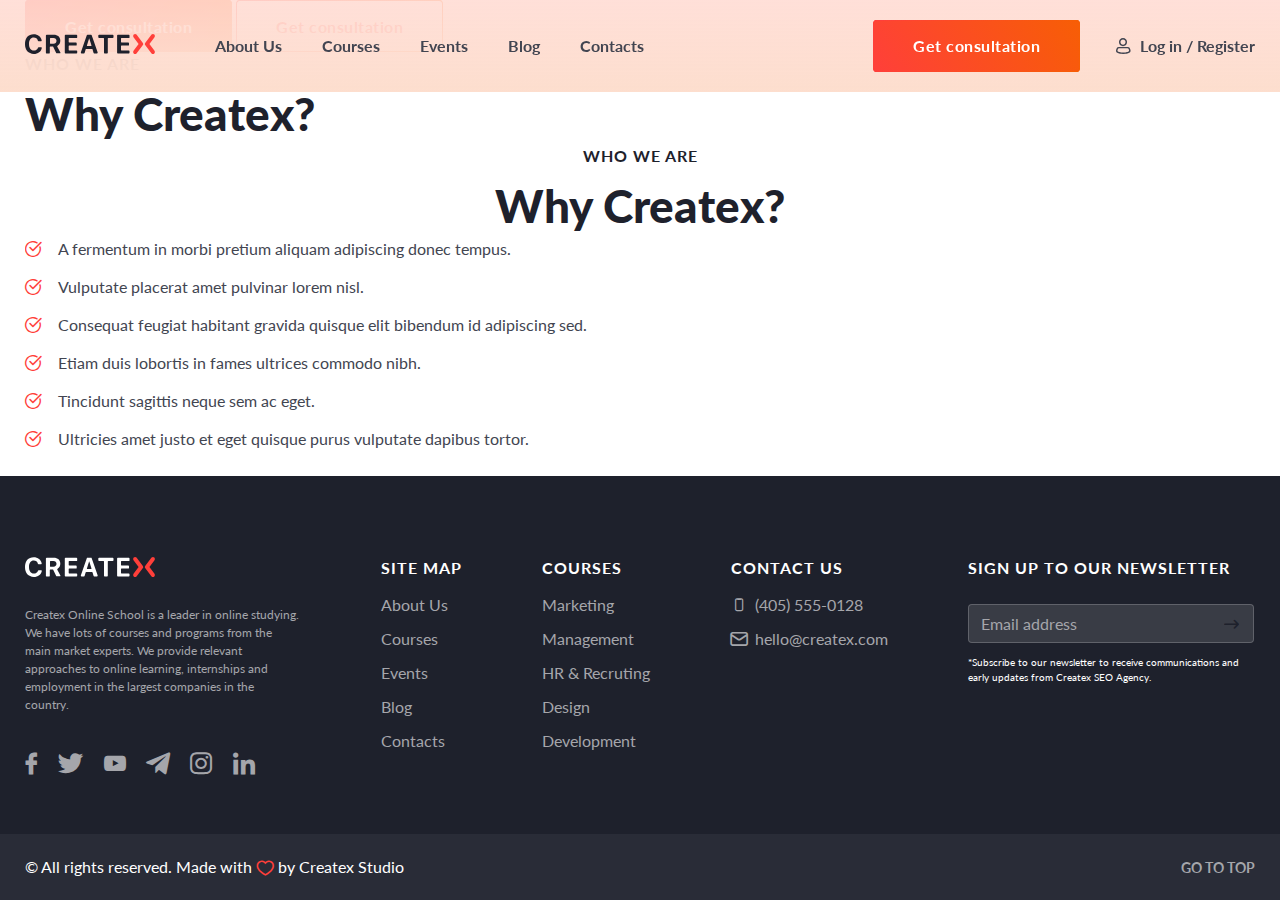
==== commit 665263e6: "Add files via upload" ====
--- a/common.html
+++ b/common.html
@@ -6,7 +6,7 @@
 	<meta charset="UTF-8">
 	<meta name="format-detection" content="telephone=no">
 	<!-- <style>body{opacity: 0;}</style> -->
-	<link rel="stylesheet" href="css/style.min.css?_v=20221216235051">
+	<link rel="stylesheet" href="css/style.min.css?_v=20221217020211">
 	<link rel="shortcut icon" href="favicon.ico">
 	<!-- <meta name="robots" content="noindex, nofollow"> -->
 	<meta name="viewport" content="width=device-width, initial-scale=1.0">
@@ -140,7 +140,7 @@
 		</footer>
 
 	</div>
-	<script src="js/app.min.js?_v=20221216235051"></script>
+	<script src="js/app.min.js?_v=20221217020211"></script>
 </body>
 
 </html>--- a/css/style.min.css
+++ b/css/style.min.css
@@ -1 +1 @@
-@charset "UTF-8";@import url(https://fonts.googleapis.com/css?family=Lato:regular,700,900&display=swap);@font-face{font-family:icons;font-display:swap;src:url(../fonts/icons.woff2) format("woff2"),url(../fonts/icons.woff) format("woff");font-weight:400;font-style:normal}.footer__column .footer__title::after,[class*=_icon-]:before{font-family:icons;font-style:normal;font-weight:400;font-variant:normal;text-transform:none;line-height:1;-webkit-font-smoothing:antialiased;-moz-osx-font-smoothing:grayscale}[class*=_icon-]:before{display:block}._icon-more:before{content:"\e918"}._icon-braces:before{content:"\e917"}._icon-checked:before{content:"\e914"}._icon-google:before{content:"\e915"}._icon-see-pas:before{content:"\e916"}._icon-arrow:before{content:"\e900"}._icon-article:before{content:"\e901"}._icon-calendar:before{content:"\e902"}._icon-check:before{content:"\e903"}._icon-clock:before{content:"\e904"}._icon-facebook:before{content:"\e905"}._icon-heart:before{content:"\e906"}._icon-in:before{content:"\e907"}._icon-instagram:before{content:"\e908"}._icon-layer:before{content:"\e909"}._icon-like:before{content:"\e90a"}._icon-mail:before{content:"\e90b"}._icon-message:before{content:"\e90c"}._icon-phone:before{content:"\e90d"}._icon-play:before{content:"\e90e"}._icon-podcast:before{content:"\e90f"}._icon-star:before{content:"\e910"}._icon-telegram:before{content:"\e911"}._icon-twitter:before{content:"\e912"}._icon-user:before{content:"\e913"}._icon-youtube:before{content:"\ea9d"}*{padding:0;margin:0;border:0}*,:after,:before{-webkit-box-sizing:border-box;box-sizing:border-box}body,html{height:100%;min-width:320px}body{color:#424551;line-height:1;font-family:Lato;font-size:1rem;-ms-text-size-adjust:100%;-moz-text-size-adjust:100%;-webkit-text-size-adjust:100%;-webkit-font-smoothing:antialiased;-moz-osx-font-smoothing:grayscale}button,input,textarea{font-family:Lato;font-size:inherit}button{cursor:pointer;color:inherit;background-color:inherit}a{color:inherit;text-decoration:none}ul li{list-style:none}img{vertical-align:top}h1,h2,h3,h4,h5,h6{font-weight:inherit;font-size:inherit}body{line-height:1.625}.lock body{overflow:hidden;-ms-touch-action:none;touch-action:none;-ms-scroll-chaining:none;overscroll-behavior:none}input:focus{border:1px solid transparent;outline:1px solid rgba(255,63,58,.4);-webkit-box-shadow:0 80px 80px -20px rgba(255,63,58,.08),0 30px 24px -10px rgba(255,63,58,.05),0 12px 10px -6px rgba(255,63,58,.04),0 4px 4px -4px rgba(30,33,44,.03);box-shadow:0 80px 80px -20px rgba(255,63,58,.08),0 30px 24px -10px rgba(255,63,58,.05),0 12px 10px -6px rgba(255,63,58,.04),0 4px 4px -4px rgba(30,33,44,.03)}.wrapper{min-height:100%;display:-webkit-box;display:-ms-flexbox;display:flex;-webkit-box-orient:vertical;-webkit-box-direction:normal;-ms-flex-direction:column;flex-direction:column;overflow:hidden}@supports (overflow:clip){.wrapper{overflow:clip}}.wrapper>main{-webkit-box-flex:1;-ms-flex:1 1 auto;flex:1 1 auto}.wrapper>*{min-width:0}[class*=__container]{max-width:78.75rem;margin:0 auto;padding:0 .9375rem}.button{display:-webkit-inline-box;display:-ms-inline-flexbox;display:inline-flex;cursor:pointer;position:relative;border-radius:4px;background:-webkit-gradient(linear,left top,right top,from(#ff3f3a),to(#f75e05)) left top/100% 1px no-repeat,-webkit-gradient(linear,left top,right top,from(#ff3f3a),to(#f75e05)) left bottom/100% 1px no-repeat;background:-o-linear-gradient(left,#ff3f3a 0,#f75e05 100%) left top/100% 1px no-repeat,-o-linear-gradient(left,#ff3f3a 0,#f75e05 100%) left bottom/100% 1px no-repeat;background:linear-gradient(to right,#ff3f3a 0,#f75e05 100%) left top/100% 1px no-repeat,linear-gradient(to right,#ff3f3a 0,#f75e05 100%) left bottom/100% 1px no-repeat}.button::after,.button::before{content:"";position:absolute;top:0;height:100%;width:10px}.button::before{left:0;border:1px solid #ff3f3a;border-right:none;border-radius:4px 0 0 4px}.button::after{right:0;border:1px solid #f75e05;border-left:none;border-radius:0 4px 4px 0}.button span{width:100%;text-align:center;display:block;color:#fff;font-weight:700;line-height:1.2;letter-spacing:.5px;position:relative;padding:16.5px 40px;border-radius:4px;overflow:hidden;-webkit-transition:color .3s ease;-o-transition:color .3s ease;transition:color .3s ease}.button span::before{content:"";position:absolute;top:0;left:0;width:100%;height:100%;background:-o-linear-gradient(34.05deg,#ff3f3a 0,#f75e05 100%);background:linear-gradient(55.95deg,#ff3f3a 0,#f75e05 100%);z-index:-1;opacity:1;-webkit-transition:opacity .3s ease;-o-transition:opacity .3s ease;transition:opacity .3s ease}.button._fw{width:100%}.button--border span{color:#ff3f3a}.button--border span::before{opacity:0}body::after{content:"";background-color:rgba(30,33,44,.75);position:fixed;width:100%;height:100%;top:0;left:0;opacity:0;-webkit-transition:opacity .8s ease 0s;-o-transition:opacity .8s ease 0s;transition:opacity .8s ease 0s;pointer-events:none;z-index:149}.popup-show body::after{opacity:1}.popup{position:fixed;top:0;left:0;bottom:0;right:0;padding:30px 10px;-webkit-transition:visibility .8s ease 0s;-o-transition:visibility .8s ease 0s;transition:visibility .8s ease 0s;visibility:hidden;pointer-events:none}.popup_show{z-index:150;visibility:visible;overflow:auto;pointer-events:auto}.popup_show .popup__content{visibility:visible;-webkit-transform:scale(1);-ms-transform:scale(1);transform:scale(1)}.popup__wrapper{display:-webkit-box;display:-ms-flexbox;display:flex;-webkit-box-orient:vertical;-webkit-box-direction:normal;-ms-flex-direction:column;flex-direction:column;-webkit-box-align:center;-ms-flex-align:center;align-items:center;min-height:100%;-webkit-box-flex:1;-ms-flex:1 1 auto;flex:1 1 auto;width:100%;display:flex;-webkit-box-pack:center;-ms-flex-pack:center;justify-content:center;align-items:center}.popup__content{visibility:hidden;-webkit-transform:scale(0);-ms-transform:scale(0);transform:scale(0);-webkit-transition:-webkit-transform .3s ease 0s;transition:-webkit-transform .3s ease 0s;-o-transition:transform .3s ease 0s;transition:transform .3s ease 0s;transition:transform .3s ease 0s,-webkit-transform .3s ease 0s;background-color:#fff;padding:48px;width:100%;max-width:486px;border-radius:4px;overflow:hidden}.lock .popup__content{visibility:visible}.popup__wrapper{position:relative}.popup__content{display:-webkit-box;display:-ms-flexbox;display:flex;-webkit-box-orient:vertical;-webkit-box-direction:normal;-ms-flex-direction:column;flex-direction:column;-webkit-box-align:center;-ms-flex-align:center;align-items:center}.popup__close{position:absolute;top:28px;right:28px;width:20px;height:20px}.popup__close:hover::after,.popup__close:hover::before{background-color:#ff3f3a}.popup__close::after,.popup__close::before{content:"";position:absolute;top:-3px;right:9px;width:2px;height:26px;border-radius:4px;background-color:#787a80;-webkit-transition:background-color .3s ease;-o-transition:background-color .3s ease;transition:background-color .3s ease}.popup__close::before{-webkit-transform:rotate(45deg);-ms-transform:rotate(45deg);transform:rotate(45deg)}.popup__close::after{-webkit-transform:rotate(-45deg);-ms-transform:rotate(-45deg);transform:rotate(-45deg)}.popup__title{font-weight:700;font-size:28px;line-height:1.5;color:#1e212c;text-align:center}.popup__subtitle{font-size:14px;line-height:1.5;color:#787a80;text-align:center}.popup__form{-ms-flex-item-align:stretch;-ms-grid-row-align:stretch;align-self:stretch}.popup__sign-up{-ms-flex-item-align:stretch;-ms-grid-row-align:stretch;align-self:stretch}.form-popup{display:-webkit-box;display:-ms-flexbox;display:flex;-webkit-box-orient:vertical;-webkit-box-direction:normal;-ms-flex-direction:column;flex-direction:column;gap:20px}.form-popup__line--pas{position:relative}.form-popup__line--flex{display:-webkit-box;display:-ms-flexbox;display:flex;-webkit-box-pack:justify;-ms-flex-pack:justify;justify-content:space-between;-webkit-box-align:center;-ms-flex-align:center;align-items:center;-ms-flex-wrap:wrap;flex-wrap:wrap;-webkit-column-gap:20px;-moz-column-gap:20px;column-gap:20px;row-gap:10px}.form-popup__label{display:block;font-size:14px;line-height:1.5}.form-popup__label:not(:last-child){margin-bottom:8px}.form-popup__input{width:100%;border:1px solid #d7dadd;border-radius:4px;padding:12px 16px}.form-popup__input::-webkit-input-placeholder{font-size:14px;line-height:1.5;color:#787a80}.form-popup__input::-moz-placeholder{font-size:14px;line-height:1.5;color:#787a80}.form-popup__input:-ms-input-placeholder{font-size:14px;line-height:1.5;color:#787a80}.form-popup__input::-ms-input-placeholder{font-size:14px;line-height:1.5;color:#787a80}.form-popup__input::placeholder{font-size:14px;line-height:1.5;color:#787a80}.form-popup__see-password{width:16px;height:16px;position:absolute;bottom:14px;right:14px}.form-popup__see-password::before{color:#787a80;-webkit-transition:color .3s ease 0s;-o-transition:color .3s ease 0s;transition:color .3s ease 0s}.form-popup__forgot-pas{font-size:14px;line-height:1.5;color:#ff3f3a}.form-popup__forgot-pas:hover{text-decoration:underline}.popup-checkbox{position:relative}.popup-checkbox__input{position:absolute;top:0;left:0;width:0;height:0;opacity:0}.popup-checkbox__input:checked+.popup-checkbox__label::before{background:#ff3f3a url(../img/header/icons/check.svg) no-repeat center}.popup-checkbox__input:focus+.popup-checkbox__label::before{outline:1px solid rgba(255,63,58,.4);-webkit-box-shadow:0 80px 80px -20px rgba(255,63,58,.08),0 30px 24px -10px rgba(255,63,58,.05),0 12px 10px -6px rgba(255,63,58,.04),0 4px 4px -4px rgba(30,33,44,.03);box-shadow:0 80px 80px -20px rgba(255,63,58,.08),0 30px 24px -10px rgba(255,63,58,.05),0 12px 10px -6px rgba(255,63,58,.04),0 4px 4px -4px rgba(30,33,44,.03)}.popup-checkbox__label{cursor:pointer;display:-webkit-inline-box;display:-ms-inline-flexbox;display:inline-flex;gap:12px}.popup-checkbox__label::before{content:"";-webkit-box-flex:0;-ms-flex:0 0 16px;flex:0 0 16px;width:16px;height:16px;border:1px solid #ff3f3a;border-radius:3px;-ms-flex-item-align:start;align-self:flex-start;-webkit-transform:translate(0,5px);-ms-transform:translate(0,5px);transform:translate(0,5px)}.sign-up{font-size:14px;line-height:1.5;display:-webkit-box;display:-ms-flexbox;display:flex;gap:6px}.sign-up__text{color:#424551}.sign-up__link{color:#ff3f3a}.sign-up__link:hover{text-decoration:underline}.footer-popup{padding-top:20px;-ms-flex-item-align:stretch;-ms-grid-row-align:stretch;align-self:stretch;position:relative;display:-webkit-box;display:-ms-flexbox;display:flex;-webkit-box-orient:vertical;-webkit-box-direction:normal;-ms-flex-direction:column;flex-direction:column;-webkit-box-align:center;-ms-flex-align:center;align-items:center}.footer-popup::before{content:"";position:absolute;top:0;left:0;width:200%;height:1px;background-color:#e5e8ed;margin:0 -48px}.footer-popup__text{font-size:14px;line-height:1.5;color:#787a80;text-align:center}.footer-popup__text:not(:last-child){margin-bottom:16px}.footer-popup__social{display:-webkit-box;display:-ms-flexbox;display:flex;gap:12px}.footer-popup__link::before{color:#787a80;-webkit-transition:color .3s ease 0s;-o-transition:color .3s ease 0s;transition:color .3s ease 0s}.tabs__navigation{display:-ms-grid;display:grid;-ms-grid-columns:auto auto auto auto;grid-template-columns:auto auto auto auto;-webkit-box-pack:justify;-ms-flex-pack:justify;justify-content:space-between;gap:10px}.tabs__title{display:-webkit-box;display:-ms-flexbox;display:flex;-webkit-box-align:center;-ms-flex-align:center;align-items:center;-webkit-box-pack:center;-ms-flex-pack:center;justify-content:center;gap:8px;font-weight:700;padding:.625rem 4.375rem;color:#787a80;-webkit-transition:all .3s ease;-o-transition:all .3s ease;transition:all .3s ease;border:1px solid transparent}.tabs__title:hover{color:#424551}.tabs__title._tab-active{border:1px solid #ff3f3a;border-radius:4px;color:#ff3f3a}.body-tabs__inner{display:-webkit-box;display:-ms-flexbox;display:flex;-webkit-box-align:center;-ms-flex-align:center;align-items:center;-webkit-box-pack:justify;-ms-flex-pack:justify;justify-content:space-between;row-gap:30px}.body-tabs__content{-webkit-box-flex:1;-ms-flex:1 1 auto;flex:1 1 auto}.body-tabs__title{font-weight:900;line-height:1.3125;color:#1e212c}.body-tabs__text p:not(:last-child){margin-bottom:15px}.body-tabs__image{-webkit-box-flex:0;-ms-flex:0 0 48.78%;flex:0 0 48.78%}.body-tabs__image img{max-width:100%}[class*=-ibg]{position:relative}[class*=-ibg] img{position:absolute;width:100%;height:100%;top:0;left:0;-o-object-fit:cover;object-fit:cover}[class*=-ibg_contain] img{-o-object-fit:contain;object-fit:contain}.block-header{color:#1e212c}.block-header__label{font-weight:700;line-height:1.5;letter-spacing:1px;text-transform:uppercase}.block-header__label:not(:last-child){margin-bottom:.5em}.block-header__title{font-weight:900;font-size:46px;line-height:1.3043478261}.block-header--center{text-align:center}.list__item{display:-webkit-box;display:-ms-flexbox;display:flex;gap:16px}.list__item:not(:last-child){margin-bottom:12px}.list ._icon-check::before{font-size:16px;color:#ff3f3a;-webkit-transform:translate(0,5px);-ms-transform:translate(0,5px);transform:translate(0,5px)}.navigation-buttons__arrow::before{display:-webkit-box;display:-ms-flexbox;display:flex;-webkit-box-align:center;-ms-flex-align:center;align-items:center;-webkit-box-pack:center;-ms-flex-pack:center;justify-content:center;font-size:11px;width:48px;height:48px;border-radius:50%;background-color:transparent;-webkit-transition:background-color .3s linear;-o-transition:background-color .3s linear;transition:background-color .3s linear}.navigation-buttons__arrow:hover::before{background-color:#ff3f3a}.navigation-buttons__arrow.swiper-button-disabled::before{opacity:.5}.navigation-buttons__arrow.swiper-button-disabled:hover::before{background-color:transparent;cursor:default}.navigation-buttons__arrow--rotate::before{-webkit-transform:rotate(180deg);-ms-transform:rotate(180deg);transform:rotate(180deg)}.header{position:fixed;top:0;left:0;width:100%;z-index:100;padding:10px 0;background:-webkit-gradient(linear,left top,left bottom,from(rgba(255,220,212,.9)),to(#fddece));background:-o-linear-gradient(rgba(255,220,212,.9) 0,#fddece 100%);background:linear-gradient(rgba(255,220,212,.9) 0,#fddece 100%)}.header__container{display:-webkit-box;display:-ms-flexbox;display:flex;-webkit-box-align:center;-ms-flex-align:center;align-items:center;-webkit-box-pack:justify;-ms-flex-pack:justify;justify-content:space-between}.header__logo{position:relative;z-index:10;-webkit-box-flex:0;-ms-flex:0 0 130px;flex:0 0 130px}.header__actions{-webkit-box-flex:0;-ms-flex:0 0 auto;flex:0 0 auto;display:-webkit-box;display:-ms-flexbox;display:flex;-webkit-box-align:center;-ms-flex-align:center;align-items:center;-webkit-column-gap:36px;-moz-column-gap:36px;column-gap:36px}.header__login{display:-webkit-box;display:-ms-flexbox;display:flex;-webkit-box-align:center;-ms-flex-align:center;align-items:center;gap:9px;-webkit-transition:color .3s ease;-o-transition:color .3s ease;transition:color .3s ease;font-weight:700;line-height:1.625;position:relative;z-index:10}.header__login:hover{color:#ff3f3a}.menu{position:relative}.menu__item{font-weight:700;line-height:1.625;-webkit-transition:color .3s ease;-o-transition:color .3s ease;transition:color .3s ease}.menu__item:hover{color:#ff3f3a}.icon-menu{display:none}.footer{background-color:#1e212c}.footer__container{color:#a5a6ab;display:-ms-grid;display:grid;-ms-grid-columns:auto auto auto auto auto;grid-template-columns:auto auto auto auto auto;row-gap:30px}.footer__column{display:-webkit-box;display:-ms-flexbox;display:flex;-webkit-box-orient:vertical;-webkit-box-direction:normal;-ms-flex-direction:column;flex-direction:column;-webkit-box-pack:start;-ms-flex-pack:start;justify-content:flex-start;gap:12px}.footer__column .footer__title::after{content:"\e918";display:none}.footer__logo{display:inline-block}.footer__logo img{max-width:130px}.footer__logo:not(:last-child){margin-bottom:12px}.footer__text{max-width:275px;font-size:12px;line-height:1.5}.footer__social{display:-webkit-inline-box;display:-ms-inline-flexbox;display:inline-flex;-webkit-box-align:center;-ms-flex-align:center;align-items:center;gap:20px;-webkit-box-pack:start;-ms-flex-pack:start;justify-content:flex-start;-ms-flex-wrap:wrap;flex-wrap:wrap}.footer__form{max-width:286px}.social-footer__item::before{font-size:22px;-webkit-transition:color .3s ease 0s;-o-transition:color .3s ease 0s;transition:color .3s ease 0s}.title-footer{text-align:left;cursor:default;font-weight:700;color:#fff;line-height:1.5;letter-spacing:1px;text-transform:uppercase}.menu-footer__list{display:-webkit-inline-box;display:-ms-inline-flexbox;display:inline-flex;-webkit-box-orient:vertical;-webkit-box-direction:normal;-ms-flex-direction:column;flex-direction:column;gap:8px}.menu-footer__link{display:-webkit-box;display:-ms-flexbox;display:flex;-webkit-box-align:center;-ms-flex-align:center;align-items:center;gap:8px;-webkit-transition:color .3s ease 0s;-o-transition:color .3s ease 0s;transition:color .3s ease 0s}.menu-footer__link::before{display:-webkit-box;display:-ms-flexbox;display:flex;-webkit-box-pack:center;-ms-flex-pack:center;justify-content:center;width:16px;font-size:14px}.form-footer__title{display:block;font-weight:700;color:#fff;line-height:1.5;letter-spacing:1px;text-transform:uppercase}.form-footer__title:not(:last-child){margin-bottom:24px}.form-footer__line{position:relative}.form-footer__line:not(:last-child){margin-bottom:12px}.form-footer__input{padding:.5625rem 2.5rem .5625rem .75rem;background:rgba(255,255,255,.12);border:1px solid rgba(255,255,255,.2);border-radius:4px;width:100%;color:#fff}.form-footer__input::-webkit-input-placeholder{color:#a5a6ab}.form-footer__input::-moz-placeholder{color:#a5a6ab}.form-footer__input:-ms-input-placeholder{color:#a5a6ab}.form-footer__input::-ms-input-placeholder{color:#a5a6ab}.form-footer__input::placeholder{color:#a5a6ab}.form-footer__submit{position:absolute;z-index:2;top:50%;right:15px;-webkit-transform:translate(0,-50%);-ms-transform:translate(0,-50%);transform:translate(0,-50%)}.form-footer__submit::before{color:#1e212c;font-size:10px;-webkit-transform:rotate(180deg);-ms-transform:rotate(180deg);transform:rotate(180deg);-webkit-transition:all .3s ease 0s;-o-transition:all .3s ease 0s;transition:all .3s ease 0s}.form-footer__text{max-width:286px;font-size:10px;line-height:1.5;color:#fff}.footer-bottom{background-color:#292c37;padding:1.25rem 0}.footer-bottom__container{display:-webkit-box;display:-ms-flexbox;display:flex;-webkit-box-pack:justify;-ms-flex-pack:justify;justify-content:space-between;-webkit-box-align:center;-ms-flex-align:center;align-items:center;gap:20px;-ms-flex-wrap:wrap-reverse;flex-wrap:wrap-reverse}.footer-bottom__copyright{color:#fff}.footer-bottom__copyright span::before{position:relative;top:2px;padding:0 4px;display:inline;color:#ff3f3a}.footer-bottom__to-top{font-weight:700;font-size:14px;line-height:1.5;color:#a5a6ab;-webkit-transition:color .3s ease 0s;-o-transition:color .3s ease 0s;transition:color .3s ease 0s}.createx{background:-o-linear-gradient(34.05deg,rgba(255,64,58,.2),rgba(247,94,5,.2));background:linear-gradient(55.95deg,rgba(255,64,58,.2),rgba(247,94,5,.2));position:relative}.createx__container{position:relative;z-index:1}.createx__main{display:-webkit-box;display:-ms-flexbox;display:flex;-webkit-box-align:center;-ms-flex-align:center;align-items:center;-webkit-box-pack:justify;-ms-flex-pack:justify;justify-content:space-between;row-gap:30px}.createx__content{max-width:500px;padding-right:30px}.createx__showreel{display:-webkit-inline-box;display:-ms-inline-flexbox;display:inline-flex;-webkit-box-align:center;-ms-flex-align:center;align-items:center;gap:16px;font-weight:700;font-size:14px;line-height:1.5;color:#1e212c;position:relative}.createx__showreel:hover{text-decoration:underline}.createx__showreel::before{content:"";position:relative;z-index:2;width:52px;height:52px;border-radius:50%;background:#ff3f3a url(../img/createx/icons/Polygon.svg) no-repeat center}.createx__showreel::after{content:"";position:absolute;top:0;left:0;width:52px;height:52px;border-radius:50%;background-color:#ff3f3a;-webkit-animation:pulse 1.5s ease alternate infinite;animation:pulse 1.5s ease alternate infinite}@-webkit-keyframes pulse{0%{-webkit-transform:scale(1);transform:scale(1);opacity:.9}100%{-webkit-transform:scale(1.6);transform:scale(1.6);opacity:.12}}@keyframes pulse{0%{-webkit-transform:scale(1);transform:scale(1);opacity:.9}100%{-webkit-transform:scale(1.6);transform:scale(1.6);opacity:.12}}.createx__title{font-weight:900;font-size:64px;letter-spacing:1px;line-height:1.296875;color:#1e212c}.createx__actions{display:-webkit-box;display:-ms-flexbox;display:flex;-webkit-column-gap:24px;-moz-column-gap:24px;column-gap:24px;row-gap:20px;-ms-flex-wrap:wrap;flex-wrap:wrap}.createx__button{-webkit-box-flex:0;-ms-flex:0 0 auto;flex:0 0 auto}.createx__image{-webkit-box-flex:0;-ms-flex:0 0 48.94%;flex:0 0 48.94%}.createx__image img{max-width:107.8%;-webkit-transform:translate(7.8%,0);-ms-transform:translate(7.8%,0);transform:translate(7.8%,0)}.createx__decor{position:absolute;top:0;left:0;width:100%;height:100%}.statistics{display:-webkit-box;display:-ms-flexbox;display:flex;-webkit-box-pack:justify;-ms-flex-pack:justify;justify-content:space-between;-webkit-box-align:center;-ms-flex-align:center;align-items:center;row-gap:15px;-ms-flex-wrap:wrap;flex-wrap:wrap;margin:0 -10px}.statistics__item{display:-webkit-box;display:-ms-flexbox;display:flex;-webkit-box-align:center;-ms-flex-align:center;align-items:center;-webkit-column-gap:12px;-moz-column-gap:12px;column-gap:12px;row-gap:5px;padding:0 10px}.statistics__item:not(:last-child)::after{content:"";-webkit-box-flex:0;-ms-flex:0 0 8px;flex:0 0 8px;width:8px;height:8px;background-color:#ff3f3a;border-radius:50%;margin:0 auto}.item-statistics{color:#1e212c}.item-statistics__value{font-size:46px;line-height:1.3043478261;font-weight:900}.item-statistics__text{line-height:1.625}.decor-createx__item{position:absolute}.decor-createx__item--1{background:url(../img/createx/createx__decor/shapes-1.svg) no-repeat;top:12.3%;left:4.27%;width:96px;height:96px}.decor-createx__item--2{background:url(../img/createx/createx__decor/circles.svg) no-repeat;bottom:-9.07%;left:-6.6%;width:284px;height:284px}.decor-createx__item--3{background:url(../img/createx/createx__decor/shapes-2.svg) no-repeat;top:-4%;right:6.1%;width:110px;height:160px}.decor-createx__item--4{background:url(../img/createx/createx__decor/shapes-3.svg) no-repeat;top:46%;left:39%;width:88px;height:47px}.decor-createx__item--5{background:url(../img/createx/createx__decor/shapes-4.svg) no-repeat;bottom:22%;left:38%;width:61px;height:61px}.decor-createx__item--6{background:url(../img/createx/createx__decor/dots.svg) no-repeat;bottom:18%;right:-1%;width:187px;height:137px}.who-we-are{position:relative}.who-we-are__container{position:relative;z-index:1;display:-webkit-box;display:-ms-flexbox;display:flex;-webkit-box-pack:justify;-ms-flex-pack:justify;justify-content:space-between;row-gap:30px}.who-we-are__image{-webkit-box-flex:0;-ms-flex:0 1 57.317%;flex:0 1 57.317%;border-radius:4px;overflow:hidden}.who-we-are__image img{max-width:100%}.who-we-are__content{padding-left:20px;-webkit-box-flex:1;-ms-flex:1 1 auto;flex:1 1 auto;max-width:400px}.who-we-are__list:not(:last-child){margin-bottom:22px}.who-we-are__button span{font-size:14px;padding:13.5px 32px}.who-we-are__decor{position:absolute;top:0;left:0;width:100%;height:100%}.decor-who-we-are__item{position:absolute}.decor-who-we-are__item--1{background:url(../img/who-we-are/decor/dots.svg) no-repeat;top:25%;left:0;width:250px;height:250px;opacity:.6}.decor-who-we-are__item--2{background:url(../img/who-we-are/decor/circles.svg) no-repeat;top:52.2%;right:-8.5%;width:287px;height:287px}.featured-courses__header{display:-webkit-box;display:-ms-flexbox;display:flex;-webkit-box-align:end;-ms-flex-align:end;align-items:flex-end;-webkit-box-pack:justify;-ms-flex-pack:justify;justify-content:space-between;-ms-flex-wrap:wrap;flex-wrap:wrap;-webkit-column-gap:30px;-moz-column-gap:30px;column-gap:30px;row-gap:20px}.featured-courses__items{display:-webkit-box;display:-ms-flexbox;display:flex;margin:0 -15px;-ms-flex-wrap:wrap;flex-wrap:wrap;row-gap:30px}.featured-courses__item{-webkit-box-flex:0;-ms-flex:0 1 50%;flex:0 1 50%;padding:0 15px}.item-courses__card{border:1px solid #e5e8ed;background-color:#fff;-webkit-box-shadow:0 80px 80px -20px rgba(154,156,165,.08),0 30px 24px -10px rgba(154,156,165,.05),0 12px 10px -6px rgba(154,156,165,.04),0 4px 4px -4px rgba(30,33,44,.03);box-shadow:0 80px 80px -20px rgba(154,156,165,.08),0 30px 24px -10px rgba(154,156,165,.05),0 12px 10px -6px rgba(154,156,165,.04),0 4px 4px -4px rgba(30,33,44,.03);border-radius:4px;-webkit-transition:-webkit-box-shadow .3s ease-out;transition:-webkit-box-shadow .3s ease-out;-o-transition:box-shadow .3s ease-out;transition:box-shadow .3s ease-out;transition:box-shadow .3s ease-out,-webkit-box-shadow .3s ease-out;display:-webkit-box;display:-ms-flexbox;display:flex;height:100%;overflow:hidden}.item-courses__card:hover{position:relative;z-index:1;-webkit-box-shadow:0 80px 80px -20px rgba(154,156,165,.16),0 30px 24px -10px rgba(154,156,165,.1),0 12px 10px -6px rgba(154,156,165,.08),0 4px 4px -4px rgba(30,33,44,.05);box-shadow:0 80px 80px -20px rgba(154,156,165,.16),0 30px 24px -10px rgba(154,156,165,.1),0 12px 10px -6px rgba(154,156,165,.08),0 4px 4px -4px rgba(30,33,44,.05)}.item-courses__image{overflow:hidden;-webkit-box-flex:0;-ms-flex:0 0 214px;flex:0 0 214px;position:relative;padding-bottom:35.666%}.item-courses__image img{position:absolute;top:0;left:0;width:100%;height:100%;-o-object-fit:cover;object-fit:cover;-o-object-position:top;object-position:top;-webkit-transition:-webkit-transform .3s ease-in-out;transition:-webkit-transform .3s ease-in-out;-o-transition:transform .3s ease-in-out;transition:transform .3s ease-in-out;transition:transform .3s ease-in-out,-webkit-transform .3s ease-in-out}.item-courses__image:hover img{-webkit-transform:scale(1.05);-ms-transform:scale(1.05);transform:scale(1.05)}.item-courses__body{-webkit-box-flex:1;-ms-flex:1 1 auto;flex:1 1 auto;padding:32px;display:-webkit-box;display:-ms-flexbox;display:flex;-webkit-box-align:start;-ms-flex-align:start;align-items:flex-start;-webkit-box-orient:vertical;-webkit-box-direction:normal;-ms-flex-direction:column;flex-direction:column;gap:20px}.item-courses__badge{font-size:14px;line-height:1.5;color:#fff;border-radius:4px;padding:1px 8px;-webkit-transition:all .3s ease;-o-transition:all .3s ease;transition:all .3s ease}.item-courses__badge--bg-green{background-color:#03cea4}.item-courses__badge--bg-green:hover{background-color:#059377}.item-courses__badge--bg-blue{background-color:#5a87fc}.item-courses__badge--bg-blue:hover{background-color:#3156b4}.item-courses__badge--bg-orange{background-color:#f89828}.item-courses__badge--bg-orange:hover{background-color:#b36e1f}.item-courses__badge--bg-pink{background-color:#f52f6e}.item-courses__badge--bg-pink:hover{background-color:#a51442}.item-courses__title{-webkit-box-flex:1;-ms-flex:1 1 auto;flex:1 1 auto}.item-courses__link{font-weight:700;font-size:20px;line-height:1.5;color:#1e212c;-webkit-transition:color .3s ease;-o-transition:color .3s ease;transition:color .3s ease}.item-courses__link:hover{color:#ff3f3a}.item-courses__info{display:-webkit-box;display:-ms-flexbox;display:flex;-webkit-box-align:center;-ms-flex-align:center;align-items:center;-webkit-column-gap:8px;-moz-column-gap:8px;column-gap:8px;-ms-flex-wrap:wrap;flex-wrap:wrap}.info-courses{font-size:18px;line-height:1.5}.info-courses__price{font-weight:700;color:#ff3f3a}.info-courses__speaker{color:#787a80;display:-webkit-box;display:-ms-flexbox;display:flex;-webkit-box-align:center;-ms-flex-align:center;align-items:center;gap:8px;-webkit-transition:color .3s ease;-o-transition:color .3s ease;transition:color .3s ease}.info-courses__speaker::before{content:"";width:1px;height:16px;background-color:#787a80}.info-courses__speaker:hover{color:#ff3f3a}.info-courses__speaker:hover::before{background-color:#ff3f3a}.events{background:-o-linear-gradient(34.05deg,rgba(255,64,58,.2),rgba(247,94,5,.2));background:linear-gradient(55.95deg,rgba(255,64,58,.2),rgba(247,94,5,.2));position:relative;overflow:hidden}.events__container{position:relative;z-index:1}.events__body{display:-ms-grid;display:grid;gap:20px}.events__item{background-color:#fff;border-radius:4px;display:-webkit-box;display:-ms-flexbox;display:flex;-webkit-column-gap:40px;-moz-column-gap:40px;column-gap:40px;row-gap:15px;-webkit-box-align:start;-ms-flex-align:start;align-items:flex-start;padding:32px 40px;-webkit-transition:-webkit-box-shadow .3s ease;transition:-webkit-box-shadow .3s ease;-o-transition:box-shadow .3s ease;transition:box-shadow .3s ease;transition:box-shadow .3s ease,-webkit-box-shadow .3s ease}.events__item:hover{position:relative;-webkit-box-shadow:0 80px 80px -20px rgba(255,63,58,.16),0 30px 24px -10px rgba(255,63,58,.1),0 12px 10px -6px rgba(255,63,58,.08),0 4px 4px -4px rgba(30,33,44,.05);box-shadow:0 80px 80px -20px rgba(255,63,58,.16),0 30px 24px -10px rgba(255,63,58,.1),0 12px 10px -6px rgba(255,63,58,.08),0 4px 4px -4px rgba(30,33,44,.05)}.item-events__body{-webkit-box-flex:1;-ms-flex:1 1 auto;flex:1 1 auto}.item-events__button{-webkit-box-flex:0;-ms-flex:0 0 auto;flex:0 0 auto;position:relative;z-index:10}.item-events__button span{padding:12.5px 27px}.period-events{-webkit-box-flex:0;-ms-flex:0 0 auto;flex:0 0 auto;display:-webkit-box;display:-ms-flexbox;display:flex;gap:20px;-webkit-box-align:center;-ms-flex-align:center;align-items:center}.period-events__number{font-weight:900;font-size:48px;line-height:1.2916666667;letter-spacing:1px;color:#ff3f3a}.period-events__info{-ms-flex-item-align:start;align-self:flex-start}.period-events__month{font-weight:700;font-size:20px;line-height:1.5;color:#1e212c}.period-events__month:not(:last-child){margin-bottom:4px}.period-events__time{color:#787a80}.body-events__link{font-weight:700;font-size:20px;line-height:1.5;color:#1e212c;-webkit-transition:color .3s ease;-o-transition:color .3s ease;transition:color .3s ease}.body-events__link:hover{color:#ff3f3a}.body-events__label{color:#787a80}.footer-events{display:-webkit-box;display:-ms-flexbox;display:flex;-ms-flex-wrap:wrap;flex-wrap:wrap;row-gap:20px;-webkit-column-gap:40px;-moz-column-gap:40px;column-gap:40px;-webkit-box-pack:center;-ms-flex-pack:center;justify-content:center;-webkit-box-align:center;-ms-flex-align:center;align-items:center}.footer-events__text{font-weight:700;font-size:28px;line-height:1.5;color:#1e212c}.decor-events{position:absolute;top:0;left:0;width:100%;height:100%}.decor-events__item{position:absolute}.decor-events__item--1{left:.52%;bottom:.82%;background:url(../img/events/events-decor/dots.svg) no-repeat;height:159px;width:116px;opacity:.8}.decor-events__item--2{top:-15.7%;right:-3.17%;background:url(../img/events/events-decor/circles.svg) no-repeat;width:285px;height:285px}.certificate__container{display:-webkit-box;display:-ms-flexbox;display:flex;row-gap:1.25rem;-webkit-box-pack:justify;-ms-flex-pack:justify;justify-content:space-between}.certificate__content{-webkit-box-flex:1;-ms-flex:1 1 auto;flex:1 1 auto;max-width:400px;padding-right:20px}.certificate__companies{display:-webkit-box;display:-ms-flexbox;display:flex;row-gap:10px;-webkit-box-align:center;-ms-flex-align:center;align-items:center;-ms-flex-wrap:wrap;flex-wrap:wrap}.certificate__image{-ms-flex-item-align:start;align-self:flex-start;-webkit-box-flex:0;-ms-flex:0 1 57.317%;flex:0 1 57.317%;border:1px solid #e5e8ed;border-radius:4px;-webkit-filter:drop-shadow(0 4px 4px rgba(0, 0, 0, .25));filter:drop-shadow(0 4px 4px rgba(0, 0, 0, .25));overflow:hidden;position:relative;z-index:5}.certificate__image img{max-width:100%}.companies-certificate__item{-webkit-box-flex:0;-ms-flex:0 1 105px;flex:0 1 105px}.companies-certificate__item img{max-width:100%}.our-team{background-color:#f4f5f7;position:relative}.our-team__container{position:relative;z-index:2}.our-team__top{display:-webkit-box;display:-ms-flexbox;display:flex;gap:30px;-webkit-box-align:end;-ms-flex-align:end;align-items:flex-end;-webkit-box-pack:justify;-ms-flex-pack:justify;justify-content:space-between}.our-team__navigation{display:-webkit-box;display:-ms-flexbox;display:flex;gap:12px;-webkit-box-align:center;-ms-flex-align:center;align-items:center;-webkit-transform:translate(0,20%);-ms-transform:translate(0,20%);transform:translate(0,20%)}.our-team__slider{position:relative}.item-our-team__card{display:-webkit-box;display:-ms-flexbox;display:flex;-webkit-box-orient:vertical;-webkit-box-direction:normal;-ms-flex-direction:column;flex-direction:column;background-color:#ffcf2d;border-radius:4px;position:relative;overflow:hidden;padding:20px 20px 0 20px}.item-our-team__card:not(:last-child){margin-bottom:16px}.item-our-team__card::before{content:"";position:absolute;z-index:2;left:0;bottom:-100%;width:100%;height:100%;background:-webkit-gradient(linear,left top,left bottom,color-stop(43.9%,rgba(30,33,44,0)),color-stop(55.21%,rgba(30,33,44,.03)),color-stop(68.73%,rgba(30,33,44,.33)),color-stop(76.17%,rgba(30,33,44,.56)),color-stop(83.75%,rgba(30,33,44,.768225)),color-stop(91.49%,rgba(30,33,44,.92)),to(#1e212c));background:-o-linear-gradient(top,rgba(30,33,44,0) 43.9%,rgba(30,33,44,.03) 55.21%,rgba(30,33,44,.33) 68.73%,rgba(30,33,44,.56) 76.17%,rgba(30,33,44,.768225) 83.75%,rgba(30,33,44,.92) 91.49%,#1e212c 100%);background:linear-gradient(180deg,rgba(30,33,44,0) 43.9%,rgba(30,33,44,.03) 55.21%,rgba(30,33,44,.33) 68.73%,rgba(30,33,44,.56) 76.17%,rgba(30,33,44,.768225) 83.75%,rgba(30,33,44,.92) 91.49%,#1e212c 100%);-webkit-transition:bottom .4s ease-in-out;-o-transition:bottom .4s ease-in-out;transition:bottom .4s ease-in-out}.item-our-team__card:hover::before{bottom:0}.item-our-team__card:hover .social-team{bottom:20px}.item-our-team__image-ibg_contain{padding-bottom:130.612244898%}.item-our-team__info{text-align:center}.item-our-team__title:not(:last-child){margin-bottom:4px}.item-our-team__link{font-weight:700;font-size:20px;line-height:1.5;color:#1e212c;-webkit-transition:color .3s ease;-o-transition:color .3s ease;transition:color .3s ease}.item-our-team__link:hover{color:#ff3f3a}.item-our-team__position{color:#787a80}.social-team{display:-webkit-box;display:-ms-flexbox;display:flex;-webkit-box-align:center;-ms-flex-align:center;align-items:center;gap:12px;position:absolute;right:20px;bottom:-100%;z-index:10;-webkit-transition:bottom .4s ease-in-out;-o-transition:bottom .4s ease-in-out;transition:bottom .4s ease-in-out}.social-team__item::before{font-size:16px;color:#a8a9ae;-webkit-transition:color .3s ease;-o-transition:color .3s ease;transition:color .3s ease}.social-team__item:hover::before{color:#fff}.decor-our-team{position:absolute;top:0;left:0;width:100%;height:100%}.decor-our-team__item{position:absolute}.decor-our-team__item--1{top:9.952038%;left:10.625%;width:41px;height:41px;background:url(../img/our-team/our-team__decor/half.svg) no-repeat}.decor-our-team__item--2{top:4.196643%;right:27.34375%;width:143px;height:105px;background:url(../img/our-team/our-team__decor/dots.svg) no-repeat}.decor-our-team__item--3{bottom:23.980815%;right:-.9375%;width:96px;height:96px;background:url(../img/our-team/our-team__decor/arrows.svg) no-repeat}.testimonials{background-color:#f4f5f7;position:relative;overflow:hidden}.testimonials__container{position:relative;z-index:2}.testimonials__slider{position:relative}.testimonials__navigation{position:absolute;width:100%;display:-webkit-box;display:-ms-flexbox;display:flex;-webkit-box-pack:justify;-ms-flex-pack:justify;justify-content:space-between;z-index:5;top:150px}.testimonials__pagination{display:-webkit-box;display:-ms-flexbox;display:flex;-webkit-box-pack:center;-ms-flex-pack:center;justify-content:center;gap:12px}.testimonials__pagination .swiper-pagination-bullet{width:30px;height:3px;background-color:#b3b7bc;border-radius:50px;cursor:pointer}.testimonials__pagination .swiper-pagination-bullet-active{background-color:#424551}.item-testimonials{background-color:#fff;overflow:hidden;-webkit-box-shadow:0 80px 80px -20px rgba(154,156,165,.08),0 30px 24px -10px rgba(154,156,165,.05),0 12px 10px -6px rgba(154,156,165,.04),0 4px 4px -4px rgba(30,33,44,.03);box-shadow:0 80px 80px -20px rgba(154,156,165,.08),0 30px 24px -10px rgba(154,156,165,.05),0 12px 10px -6px rgba(154,156,165,.04),0 4px 4px -4px rgba(30,33,44,.03);border-radius:4px;display:-webkit-box;display:-ms-flexbox;display:flex;-webkit-box-orient:vertical;-webkit-box-direction:normal;-ms-flex-direction:column;flex-direction:column}.item-testimonials__blockquote{position:relative}.item-testimonials__blockquote::before{position:absolute;top:0;left:-50px;color:#ff3f3a}.item-testimonials__blockquote p{line-height:1.5}.item-testimonials__blockquote p:not(:last-child){margin-bottom:10px}.item-testimonials__footer{display:-webkit-box;display:-ms-flexbox;display:flex;-webkit-box-align:center;-ms-flex-align:center;align-items:center;gap:20px}.item-testimonials__image-ibg{-webkit-box-flex:0;-ms-flex:0 0 72px;flex:0 0 72px;width:72px;height:72px;border-radius:50%;overflow:hidden}.item-testimonials__link{font-weight:700;color:#1e212c;-webkit-transition:color .3s ease;-o-transition:color .3s ease;transition:color .3s ease}.item-testimonials__link:hover{color:#ff3f3a}.item-testimonials__position{color:#787a80}.decor-testimonials{position:absolute;top:0;left:0;width:100%;height:100%}.decor-testimonials__item{position:absolute}.decor-testimonials__item--1{top:2.303523%;left:3.90625%;width:145px;height:145px;background:url(../img/testimonials/decor/circles.svg) no-repeat;opacity:.6}.decor-testimonials__item--2{top:15.718157%;right:33.854167%;width:87px;height:47px;background:url(../img/testimonials/decor/shapes.svg) no-repeat;opacity:.6}.decor-testimonials__item--3{bottom:-12.872629%;right:-6.5625%;width:258px;height:258px;background:url(../img/testimonials/decor/circles-big.svg) no-repeat;opacity:.4}.decor-testimonials__item--4{bottom:13.279133%;left:17.864583%;width:143px;height:105px;background:url(../img/testimonials/decor/dots.svg) no-repeat;opacity:.6}.latest-posts__header{display:-webkit-box;display:-ms-flexbox;display:flex;-webkit-box-align:end;-ms-flex-align:end;align-items:flex-end;-ms-flex-wrap:wrap;flex-wrap:wrap;-webkit-box-pack:justify;-ms-flex-pack:justify;justify-content:space-between;-webkit-column-gap:30px;-moz-column-gap:30px;column-gap:30px;row-gap:20px}.latest-posts__items{display:-webkit-box;display:-ms-flexbox;display:flex;row-gap:30px;-ms-flex-wrap:wrap;flex-wrap:wrap;margin:0 -15px}.item-latest-posts{min-width:320px;padding:0 15px;-webkit-box-flex:0;-ms-flex:0 1 33.333%;flex:0 1 33.333%}.item-latest-posts__card{display:-webkit-box;display:-ms-flexbox;display:flex;-webkit-box-orient:vertical;-webkit-box-direction:normal;-ms-flex-direction:column;flex-direction:column;gap:16px;height:100%}.item-latest-posts__header{position:relative}.item-latest-posts__image-ibg{overflow:hidden;display:block;border-radius:4px;padding-bottom:76.923077%}.item-latest-posts__image-ibg img{-webkit-transition:-webkit-transform .3s ease 0s;transition:-webkit-transform .3s ease 0s;-o-transition:transform .3s ease 0s;transition:transform .3s ease 0s;transition:transform .3s ease 0s,-webkit-transform .3s ease 0s}.item-latest-posts__badge{position:absolute;padding:0 8px;top:12px;left:12px;background:#fff;border-radius:4px;display:-webkit-box;display:-ms-flexbox;display:flex;-webkit-box-align:center;-ms-flex-align:center;align-items:center;gap:4px;font-size:14px;line-height:1.5;-webkit-transition:color .3s ease 0s;-o-transition:color .3s ease 0s;transition:color .3s ease 0s}.item-latest-posts__badge::before{font-size:16px}.item-latest-posts__body{-webkit-box-flex:1;-ms-flex:1 1 auto;flex:1 1 auto;display:-webkit-box;display:-ms-flexbox;display:flex;-webkit-box-orient:vertical;-webkit-box-direction:normal;-ms-flex-direction:column;flex-direction:column;gap:8px}.body-posts-item__header{display:-webkit-box;display:-ms-flexbox;display:flex;-ms-flex-wrap:wrap;flex-wrap:wrap;row-gap:5px;-webkit-column-gap:24px;-moz-column-gap:24px;column-gap:24px;font-size:14px;line-height:1.5;color:#787a80}.body-posts-item__element{display:-webkit-box;display:-ms-flexbox;display:flex;-ms-flex-item-align:start;align-self:flex-start;-webkit-box-align:center;-ms-flex-align:center;align-items:center;gap:8px;position:relative}.body-posts-item__element::before{font-size:16px}.body-posts-item__element:not(:last-child)::after{content:"";position:absolute;right:-12px;width:1px;height:12px;background-color:#787a80}.body-posts-item__element--branch{font-weight:700;-webkit-transition:color .3s ease 0s;-o-transition:color .3s ease 0s;transition:color .3s ease 0s}.body-posts-item__main{-webkit-box-flex:1;-ms-flex:1 1 auto;flex:1 1 auto}.body-posts-item__main:not(:last-child){margin-bottom:8px}.body-posts-item__title{-webkit-box-flex:1;-ms-flex:1 1 auto;flex:1 1 auto}.body-posts-item__link{font-weight:700;font-size:20px;color:#1e212c;line-height:1.5;-webkit-transition:color .3s ease 0s;-o-transition:color .3s ease 0s;transition:color .3s ease 0s}.body-posts-item__text{display:block;display:-webkit-box;-webkit-line-clamp:2;-webkit-box-orient:vertical;overflow:hidden}.body-posts-item__more{-ms-flex-item-align:start;-ms-grid-row-align:start;align-self:start;display:-webkit-box;display:-ms-flexbox;display:flex;-webkit-box-orient:horizontal;-webkit-box-direction:reverse;-ms-flex-direction:row-reverse;flex-direction:row-reverse;-webkit-box-align:center;-ms-flex-align:center;align-items:center;gap:11px;font-weight:700;color:#1e212c;-webkit-transition:color .3s ease 0s;-o-transition:color .3s ease 0s;transition:color .3s ease 0s}.body-posts-item__more::before{-webkit-transform:rotate(180deg);-ms-transform:rotate(180deg);transform:rotate(180deg);font-size:11px;-webkit-transition:-webkit-transform .3s ease 0s;transition:-webkit-transform .3s ease 0s;-o-transition:transform .3s ease 0s;transition:transform .3s ease 0s;transition:transform .3s ease 0s,-webkit-transform .3s ease 0s}.subscribe{background:-o-linear-gradient(34.05deg,rgba(255,64,58,.2),rgba(247,94,5,.2));background:linear-gradient(55.95deg,rgba(255,64,58,.2),rgba(247,94,5,.2));position:relative;overflow:hidden}.subscribe__container{position:relative;z-index:2;display:-webkit-box;display:-ms-flexbox;display:flex;-webkit-box-orient:vertical;-webkit-box-direction:normal;-ms-flex-direction:column;flex-direction:column;-webkit-box-align:center;-ms-flex-align:center;align-items:center}.subscribe__block-header{max-width:810px}.form-subscribe{-ms-flex-item-align:stretch;-ms-grid-row-align:stretch;align-self:stretch}.form-subscribe__line{display:-webkit-box;display:-ms-flexbox;display:flex;-webkit-box-align:center;-ms-flex-align:center;align-items:center;-webkit-box-pack:center;-ms-flex-pack:center;justify-content:center;-webkit-column-gap:24px;-moz-column-gap:24px;column-gap:24px;row-gap:20px}.form-subscribe__input{padding:.8125rem 1rem;display:block;-webkit-box-flex:0;-ms-flex:0 1 422px;flex:0 1 422px;height:52px;background-color:#fff;border:1px solid #d7dadd;border-radius:4px}.form-subscribe__input::-webkit-input-placeholder{color:#9a9ca5}.form-subscribe__input::-moz-placeholder{color:#9a9ca5}.form-subscribe__input:-ms-input-placeholder{color:#9a9ca5}.form-subscribe__input::-ms-input-placeholder{color:#9a9ca5}.form-subscribe__input::placeholder{color:#9a9ca5}.decor-subscribe{position:absolute;width:100%;height:100%;top:0;left:0}.decor-subscribe__item{position:absolute}.decor-subscribe__item--1{bottom:0;left:0;background:url(../img/subscribe/decor/illustration.svg) no-repeat;width:354px;height:246px}.decor-subscribe__item--2{bottom:0;right:0;background:url(../img/subscribe/decor/illustration.svg) no-repeat;width:354px;height:246px}.swiper{overflow:hidden}.swiper-wrapper{width:100%;height:100%;-webkit-box-sizing:content-box;box-sizing:content-box;display:-webkit-box;display:-ms-flexbox;display:flex;position:relative}.swiper-vertical .swiper-wrapper{-webkit-box-orient:vertical;-webkit-box-direction:normal;-ms-flex-direction:column;flex-direction:column}.swiper-autoheight .swiper-wrapper{-webkit-box-align:start;-ms-flex-align:start;align-items:flex-start}.swiper-initialized .swiper-slide{-ms-flex-negative:0;flex-shrink:0}.swiper-android .swiper-slide,.swiper-android .swiper-wrapper{-webkit-transform:translate3d(0,0,0);transform:translate3d(0,0,0)}.swiper-button-lock{display:none!important}@media (min-width:47.99875em){.header__container{display:-webkit-box;display:-ms-flexbox;display:flex;-webkit-box-align:center;-ms-flex-align:center;align-items:center;-webkit-column-gap:60px;-moz-column-gap:60px;column-gap:60px}.header__menu{-webkit-box-flex:1;-ms-flex:1 1 auto;flex:1 1 auto}.menu__list{display:-webkit-box;display:-ms-flexbox;display:flex;-webkit-box-align:center;-ms-flex-align:center;align-items:center;-ms-flex-wrap:wrap;flex-wrap:wrap;-webkit-column-gap:40px;-moz-column-gap:40px;column-gap:40px;row-gap:10px}}@media (min-width:47.99875em) and (min-width:76.875em){.header__container{-webkit-column-gap:3.75rem;-moz-column-gap:3.75rem;column-gap:3.75rem}}@media (min-width:59.375em){.statistics__item:not(:last-child){-webkit-box-flex:1;-ms-flex:1 1 auto;flex:1 1 auto}}@media (min-width:76.875em){.header__actions{-webkit-column-gap:2.25rem;-moz-column-gap:2.25rem;column-gap:2.25rem}.footer__container{-webkit-column-gap:5rem;-moz-column-gap:5rem;column-gap:5rem}.createx__main:not(:last-child){margin-bottom:11.8125rem}.createx__title:not(:last-child){margin-bottom:3.75rem}.item-statistics__value{font-size:2.875rem}.item-courses__body{padding:2rem}}@media (min-width:78.75em){.popup__content{padding-left:3rem}.popup__content{padding-right:3rem}.popup__content{padding-bottom:3rem}.popup__content{gap:1.5rem}.tabs__navigation:not(:last-child){margin-bottom:3.75rem}.body-tabs__title{font-size:2rem}.body-tabs__title:not(:last-child){margin-bottom:1.5rem}.block-header__label{font-size:1rem}.block-header__title{font-size:2.875rem}.list__item:not(:last-child){margin-bottom:.75rem}.header__container{min-height:4.5rem}.footer{padding-top:5rem}.footer__container{margin-bottom:3.75rem}.footer__text:not(:last-child){margin-bottom:1.625rem}.createx{padding-top:12.5rem}.createx{padding-bottom:5rem}.createx__showreel:not(:last-child){margin-bottom:1.5rem}.who-we-are{padding-top:11.25rem}.who-we-are{padding-bottom:5.625rem}.who-we-are__block-header:not(:last-child){margin-bottom:2.5rem}.featured-courses{padding-top:5.625rem}.featured-courses{padding-bottom:5.625rem}.featured-courses__header:not(:last-child){margin-bottom:3.75rem}.benefits{padding-top:5.625rem}.benefits{padding-bottom:7.5rem}.benefits__block-header:not(:last-child){margin-bottom:3.75rem}.events{padding-top:5rem}.events{padding-bottom:5rem}.events__block-header:not(:last-child){margin-bottom:3.75rem}.events__body:not(:last-child){margin-bottom:3.75rem}.events__item{-webkit-column-gap:2.5rem;-moz-column-gap:2.5rem;column-gap:2.5rem}.events__item{padding-bottom:2rem}.events__item{padding-top:2rem}.events__item{padding-left:2.5rem}.events__item{padding-right:2.5rem}.certificate{padding-top:7.5rem}.certificate{padding-bottom:7.5rem}.certificate{margin-bottom:-10.625rem}.certificate__block-header:not(:last-child){margin-bottom:3rem}.certificate__text:not(:last-child){margin-bottom:2rem}.certificate__companies{-webkit-column-gap:2.5rem;-moz-column-gap:2.5rem;column-gap:2.5rem}.our-team{padding-top:10.625rem}.our-team{padding-bottom:5.625rem}.our-team__top:not(:last-child){margin-bottom:3.75rem}.testimonials{padding-top:5.625rem}.testimonials{padding-bottom:5.625rem}.testimonials__block-header:not(:last-child){margin-bottom:3.75rem}.testimonials__wrapper:not(:last-child){margin-bottom:3.75rem}.testimonials__slide{padding-left:6.5625rem}.testimonials__slide{padding-right:6.5625rem}.item-testimonials{padding-top:4rem}.item-testimonials{padding-bottom:4rem}.item-testimonials{padding-left:10.3125rem}.item-testimonials{padding-right:6.5625rem}.item-testimonials{gap:1.5rem}.item-testimonials__blockquote::before{font-size:1.25rem}.item-testimonials__blockquote::before{left:-3.125rem}.item-testimonials__blockquote p{font-size:1.25rem}.latest-posts{padding-top:8.125rem}.latest-posts{padding-bottom:11.25rem}.latest-posts__header:not(:last-child){margin-bottom:3.75rem}.subscribe{padding-top:7.5rem}.subscribe{padding-bottom:11.25rem}.subscribe__container{row-gap:3.75rem}}@media (max-width:62em){.footer__container{-webkit-column-gap:1.875rem;-moz-column-gap:1.875rem;column-gap:1.875rem}.footer__container{-ms-grid-columns:1fr 1fr 1fr;grid-template-columns:1fr 1fr 1fr}.footer__column--logo{-ms-grid-column-span:2;grid-column:span 2;-webkit-box-ordinal-group:2;-ms-flex-order:1;order:1}.footer__column--site-map{-webkit-box-ordinal-group:4;-ms-flex-order:3;order:3}.footer__column--courses{-webkit-box-ordinal-group:5;-ms-flex-order:4;order:4}.footer__column--contact-us{-webkit-box-ordinal-group:6;-ms-flex-order:5;order:5}.footer__column--form{-webkit-box-ordinal-group:3;-ms-flex-order:2;order:2}.footer__text{max-width:450px}.certificate__container{-webkit-box-orient:vertical;-webkit-box-direction:normal;-ms-flex-direction:column;flex-direction:column}.certificate__content{max-width:none;padding-right:0}.certificate__block-header{text-align:center}.certificate__image{-ms-flex-item-align:center;-ms-grid-row-align:center;align-self:center}.decor-subscribe__item--1{left:50%;-webkit-transform:translate(-50%,0);-ms-transform:translate(-50%,0);transform:translate(-50%,0)}.decor-subscribe__item--2{display:none}}@media (max-width:62em) and (max-width:40.625em){.footer__column--logo{-ms-grid-column-span:1;grid-column:span 1}}@media (max-width:48em){.header__actions{-webkit-column-gap:.9375rem;-moz-column-gap:.9375rem;column-gap:.9375rem}.createx__main:not(:last-child){margin-bottom:1.875rem}.createx__title:not(:last-child){margin-bottom:1.25rem}}@media (max-width:20em){.popup__content{padding-left:1.5625rem}.popup__content{padding-right:1.5625rem}.popup__content{padding-bottom:1.5625rem}.popup__content{gap:.9375rem}.tabs__navigation:not(:last-child){margin-bottom:1.875rem}.body-tabs__title{font-size:1.5rem}.body-tabs__title:not(:last-child){margin-bottom:.625rem}.block-header__label{font-size:.875rem}.block-header__title{font-size:2rem}.list__item:not(:last-child){margin-bottom:.75rem}.header__container{min-height:3.25rem}.footer{padding-top:1.875rem}.footer__container{margin-bottom:1.875rem}.footer__text:not(:last-child){margin-bottom:1.25rem}.createx{padding-top:5.625rem}.createx{padding-bottom:1.875rem}.createx__showreel:not(:last-child){margin-bottom:.9375rem}.who-we-are{padding-top:1.875rem}.who-we-are{padding-bottom:1.875rem}.who-we-are__block-header:not(:last-child){margin-bottom:1.25rem}.featured-courses{padding-top:1.875rem}.featured-courses{padding-bottom:1.875rem}.featured-courses__header:not(:last-child){margin-bottom:1.875rem}.benefits{padding-top:1.875rem}.benefits{padding-bottom:1.875rem}.benefits__block-header:not(:last-child){margin-bottom:1.25rem}.events{padding-top:1.875rem}.events{padding-bottom:1.875rem}.events__block-header:not(:last-child){margin-bottom:1.25rem}.events__body:not(:last-child){margin-bottom:1.25rem}.events__item{-webkit-column-gap:1.25rem;-moz-column-gap:1.25rem;column-gap:1.25rem}.events__item{padding-bottom:1.25rem}.events__item{padding-top:1.25rem}.events__item{padding-left:1.25rem}.events__item{padding-right:1.25rem}.certificate{padding-top:1.875rem}.certificate{padding-bottom:1.875rem}.certificate{margin-bottom:-3.125rem}.certificate__block-header:not(:last-child){margin-bottom:1.25rem}.certificate__text:not(:last-child){margin-bottom:1.25rem}.certificate__companies{-webkit-column-gap:1.25rem;-moz-column-gap:1.25rem;column-gap:1.25rem}.our-team{padding-top:3.125rem}.our-team{padding-bottom:1.25rem}.our-team__top:not(:last-child){margin-bottom:1.875rem}.testimonials{padding-top:1.875rem}.testimonials{padding-bottom:1.875rem}.testimonials__block-header:not(:last-child){margin-bottom:1.25rem}.testimonials__wrapper:not(:last-child){margin-bottom:1.25rem}.testimonials__slide{padding-left:.0000000625rem}.testimonials__slide{padding-right:.0000000625rem}.item-testimonials{padding-top:1.25rem}.item-testimonials{padding-bottom:1.25rem}.item-testimonials{padding-left:2.5rem}.item-testimonials{padding-right:1.875rem}.item-testimonials{gap:.9375rem}.item-testimonials__blockquote::before{font-size:.875rem}.item-testimonials__blockquote::before{left:-1.5625rem}.item-testimonials__blockquote p{font-size:.9375rem}.latest-posts{padding-top:1.875rem}.latest-posts{padding-bottom:1.875rem}.latest-posts__header:not(:last-child){margin-bottom:1.25rem}.subscribe{padding-top:1.875rem}.subscribe{padding-bottom:1.875rem}.subscribe__container{row-gap:1.875rem}}@media (max-width:71.875em){.decor-subscribe__item{opacity:.2}}@media (max-width:66.25em){.item-latest-posts{-webkit-box-flex:0;-ms-flex:0 1 50%;flex:0 1 50%}}@media (max-width:62.375em){.header__login{font-size:0}.header__login::before{font-size:25px}.featured-courses__item{-webkit-box-flex:0;-ms-flex:0 1 50%;flex:0 1 50%}.item-courses__card{-webkit-box-orient:vertical;-webkit-box-direction:normal;-ms-flex-direction:column;flex-direction:column;min-width:280px}.item-courses__image{-webkit-box-flex:0;-ms-flex:0 0 auto;flex:0 0 auto;padding-bottom:80%}}@media (max-width:59.375em){.statistics__item:not(:last-child)::after{display:none}.statistics__item{-webkit-box-orient:vertical;-webkit-box-direction:normal;-ms-flex-direction:column;flex-direction:column}}@media (max-width:56.25em){.events__body{-ms-grid-columns:1fr 1fr;grid-template-columns:1fr 1fr}.events__item{-webkit-box-orient:vertical;-webkit-box-direction:normal;-ms-flex-direction:column;flex-direction:column}}@media (max-width:47.99875em){.tabs__navigation{-ms-grid-columns:auto auto;grid-template-columns:auto auto;-ms-flex-pack:distribute;justify-content:space-around}.body-tabs__inner{-webkit-box-orient:vertical;-webkit-box-direction:normal;-ms-flex-direction:column;flex-direction:column}.body-tabs__content{padding-right:0}.navigation-buttons__arrow:hover::before{background-color:rgba(255,64,58,.7)}.menu__body{position:fixed;top:0;left:-100%;width:100%;height:100%;overflow:auto;background-color:#1e212c;-webkit-transition:left .3s ease;-o-transition:left .3s ease;transition:left .3s ease;display:-webkit-box;display:-ms-flexbox;display:flex;-webkit-box-orient:vertical;-webkit-box-direction:normal;-ms-flex-direction:column;flex-direction:column;-webkit-box-align:center;-ms-flex-align:center;align-items:center;gap:20px;padding:100px 15px}.menu__body::before{content:"";position:fixed;top:0;left:100%;width:100%;background-color:#fff;-webkit-transition:left .3s ease;-o-transition:left .3s ease;transition:left .3s ease}.menu-open .menu__body::before{left:0}.menu-open .menu__body{left:0}.menu__list{display:-webkit-box;display:-ms-flexbox;display:flex;-webkit-box-orient:vertical;-webkit-box-direction:normal;-ms-flex-direction:column;flex-direction:column;-webkit-box-align:center;-ms-flex-align:center;align-items:center}.menu__item{font-size:32px;color:#fff}.icon-menu{display:block;position:relative;width:1.875rem;height:1.125rem;z-index:5}.icon-menu span,.icon-menu::after,.icon-menu::before{content:"";-webkit-transition:all .3s ease 0s;-o-transition:all .3s ease 0s;transition:all .3s ease 0s;right:0;position:absolute;width:100%;height:.125rem;background-color:#000}.icon-menu::before{top:0}.icon-menu::after{bottom:0}.icon-menu span{top:calc(50% - .0625rem)}.menu-open .icon-menu span{width:0}.menu-open .icon-menu::before{top:calc(50% - .0625rem);-webkit-transform:rotate(-45deg);-ms-transform:rotate(-45deg);transform:rotate(-45deg)}.menu-open .icon-menu::after{bottom:calc(50% - .0625rem);-webkit-transform:rotate(45deg);-ms-transform:rotate(45deg);transform:rotate(45deg)}.footer__column .footer__title{display:-webkit-box;display:-ms-flexbox;display:flex;-webkit-box-align:center;-ms-flex-align:center;align-items:center;gap:10px}.footer__column .footer__title._spoller-active::after{-webkit-transform:rotate(180deg);-ms-transform:rotate(180deg);transform:rotate(180deg)}.footer__column .footer__title::after{display:block;-webkit-transition:-webkit-transform .3s ease 0s;transition:-webkit-transform .3s ease 0s;-o-transition:transform .3s ease 0s;transition:transform .3s ease 0s;transition:transform .3s ease 0s,-webkit-transform .3s ease 0s}.createx__main{-webkit-box-orient:vertical;-webkit-box-direction:normal;-ms-flex-direction:column;flex-direction:column;-webkit-box-align:start;-ms-flex-align:start;align-items:start}.createx__content{max-width:100%;padding-right:0}.createx__image{-ms-flex-item-align:center;-ms-grid-row-align:center;align-self:center}.createx__image img{max-width:100%;-webkit-transform:translate(0,0);-ms-transform:translate(0,0);transform:translate(0,0)}.decor-createx__item--2{display:none}.menu-open .decor-createx__item--2{top:19.07%;left:-10%;display:block;position:fixed;z-index:-2;opacity:.2}.decor-createx__item--6{bottom:5%}.who-we-are__container{-webkit-box-orient:vertical;-webkit-box-direction:reverse;-ms-flex-direction:column-reverse;flex-direction:column-reverse}.who-we-are__content{max-width:100%;padding-left:0}.our-team__navigation{-webkit-box-pack:justify;-ms-flex-pack:justify;justify-content:space-between;width:100%;position:absolute;top:40%;left:0;-webkit-transform:translate(0,-40%);-ms-transform:translate(0,-40%);transform:translate(0,-40%)}.social-team{gap:20px}.social-team__item::before{font-size:25px}.testimonials__navigation{display:none}.item-testimonials{-webkit-box-orient:vertical;-webkit-box-direction:reverse;-ms-flex-direction:column-reverse;flex-direction:column-reverse}.decor-testimonials__item--2{display:none}.item-latest-posts{-webkit-box-flex:1;-ms-flex:1 1 auto;flex:1 1 auto}}@media (max-width:47.99875em) and (max-width:20em){.tabs__title{padding-left:1.25rem}.tabs__title{padding-right:1.25rem}.menu__body::before{min-height:4.5rem}.createx__title{font-size:2.375rem}}@media (max-width:47.99875em) and (any-hover:none){.icon-menu{cursor:default}}@media (max-width:47.99875em) and (max-width:40.625em){.footer__column .footer__title{width:100%;-webkit-box-pack:justify;-ms-flex-pack:justify;justify-content:space-between}}@media (max-width:47.9375em){.item-statistics__value{font-size:2rem}.item-courses__body{padding:1.25rem}}@media (max-width:40.625em){.footer__container{-ms-grid-columns:auto;grid-template-columns:auto}.statistics__item{-webkit-box-flex:1;-ms-flex:1 1 50%;flex:1 1 50%}.featured-courses__item{-webkit-box-flex:1;-ms-flex:1 1 100%;flex:1 1 100%}.item-courses__card{-webkit-box-orient:horizontal;-webkit-box-direction:normal;-ms-flex-direction:row;flex-direction:row}.item-courses__image{-webkit-box-flex:0;-ms-flex:0 0 214px;flex:0 0 214px;padding-bottom:35.666%}.events__body{-ms-grid-columns:1fr;grid-template-columns:1fr}}@media (max-width:34.375em){.tabs__navigation{-ms-grid-columns:1fr;grid-template-columns:1fr}.footer-bottom__container{-webkit-box-orient:vertical;-webkit-box-direction:reverse;-ms-flex-direction:column-reverse;flex-direction:column-reverse}.footer-bottom__copyright{text-align:center}}@media (max-width:29.99875em){.block-header{text-align:center}.header__button{-ms-flex-item-align:stretch;-ms-grid-row-align:stretch;align-self:stretch}.createx__content{display:-webkit-box;display:-ms-flexbox;display:flex;-webkit-box-orient:vertical;-webkit-box-direction:normal;-ms-flex-direction:column;flex-direction:column;-webkit-box-align:center;-ms-flex-align:center;align-items:center}.createx__title{text-align:center}.createx__actions{-webkit-box-orient:vertical;-webkit-box-direction:normal;-ms-flex-direction:column;flex-direction:column;-ms-flex-item-align:stretch;-ms-grid-row-align:stretch;align-self:stretch}.statistics{-webkit-box-orient:vertical;-webkit-box-direction:normal;-ms-flex-direction:column;flex-direction:column}.statistics__item{-webkit-box-orient:horizontal;-webkit-box-direction:normal;-ms-flex-direction:row;flex-direction:row}.who-we-are__button{width:100%}.featured-courses__header{-webkit-box-orient:vertical;-webkit-box-direction:normal;-ms-flex-direction:column;flex-direction:column;-webkit-box-align:stretch;-ms-flex-align:stretch;align-items:stretch}.item-courses__card{-webkit-box-orient:vertical;-webkit-box-direction:normal;-ms-flex-direction:column;flex-direction:column}.item-courses__image{padding-bottom:70%}.item-events__button{-ms-flex-item-align:stretch;-ms-grid-row-align:stretch;align-self:stretch}.footer-events__button{width:100%}.our-team__block-header{width:100%;text-align:center}.testimonials__pagination{gap:20px}.testimonials__pagination .swiper-pagination-bullet{width:13px;height:13px}.latest-posts__header{-webkit-box-orient:vertical;-webkit-box-direction:normal;-ms-flex-direction:column;flex-direction:column;-webkit-box-align:stretch;-ms-flex-align:stretch;align-items:stretch}.form-subscribe__line{-webkit-box-orient:vertical;-webkit-box-direction:normal;-ms-flex-direction:column;flex-direction:column;-webkit-box-align:stretch;-ms-flex-align:stretch;align-items:stretch}.form-subscribe__input{-webkit-box-flex:0;-ms-flex:0 1 52px;flex:0 1 52px}}@media (min-width:20em) and (max-width:78.75em){@supports (padding-left:clamp(1.5625rem ,1.0731382979rem + 2.4468085106vw ,3rem)){.popup__content{padding-left:clamp(1.5625rem ,1.0731382979rem + 2.4468085106vw ,3rem)}}@supports not (padding-left:clamp(1.5625rem ,1.0731382979rem + 2.4468085106vw ,3rem)){.popup__content{padding-left:calc(1.5625rem + 1.4375 * (100vw - 20rem)/ 58.75)}}@supports (padding-right:clamp(1.5625rem ,1.0731382979rem + 2.4468085106vw ,3rem)){.popup__content{padding-right:clamp(1.5625rem ,1.0731382979rem + 2.4468085106vw ,3rem)}}@supports not (padding-right:clamp(1.5625rem ,1.0731382979rem + 2.4468085106vw ,3rem)){.popup__content{padding-right:calc(1.5625rem + 1.4375 * (100vw - 20rem)/ 58.75)}}@supports (padding-bottom:clamp(1.5625rem ,1.0731382979rem + 2.4468085106vw ,3rem)){.popup__content{padding-bottom:clamp(1.5625rem ,1.0731382979rem + 2.4468085106vw ,3rem)}}@supports not (padding-bottom:clamp(1.5625rem ,1.0731382979rem + 2.4468085106vw ,3rem)){.popup__content{padding-bottom:calc(1.5625rem + 1.4375 * (100vw - 20rem)/ 58.75)}}@supports (gap:clamp(0.9375rem ,0.7460106383rem + 0.9574468085vw ,1.5rem)){.popup__content{gap:clamp(.9375rem ,.7460106383rem + .9574468085vw ,1.5rem)}}@supports not (gap:clamp(0.9375rem ,0.7460106383rem + 0.9574468085vw ,1.5rem)){.popup__content{gap:calc(.9375rem + .5625 * (100vw - 20rem)/ 58.75)}}@supports (margin-bottom:clamp(1.875rem ,1.2367021277rem + 3.1914893617vw ,3.75rem)){.tabs__navigation:not(:last-child){margin-bottom:clamp(1.875rem ,1.2367021277rem + 3.1914893617vw ,3.75rem)}}@supports not (margin-bottom:clamp(1.875rem ,1.2367021277rem + 3.1914893617vw ,3.75rem)){.tabs__navigation:not(:last-child){margin-bottom:calc(1.875rem + 1.875 * (100vw - 20rem)/ 58.75)}}@supports (font-size:clamp(1.5rem ,1.329787234rem + 0.8510638298vw ,2rem)){.body-tabs__title{font-size:clamp(1.5rem ,1.329787234rem + .8510638298vw ,2rem)}}@supports not (font-size:clamp(1.5rem ,1.329787234rem + 0.8510638298vw ,2rem)){.body-tabs__title{font-size:calc(1.5rem + .5 * (100vw - 20rem)/ 58.75)}}@supports (margin-bottom:clamp(0.625rem ,0.3271276596rem + 1.4893617021vw ,1.5rem)){.body-tabs__title:not(:last-child){margin-bottom:clamp(.625rem ,.3271276596rem + 1.4893617021vw ,1.5rem)}}@supports not (margin-bottom:clamp(0.625rem ,0.3271276596rem + 1.4893617021vw ,1.5rem)){.body-tabs__title:not(:last-child){margin-bottom:calc(.625rem + .875 * (100vw - 20rem)/ 58.75)}}@supports (font-size:clamp(0.875rem ,0.8324468085rem + 0.2127659574vw ,1rem)){.block-header__label{font-size:clamp(.875rem ,.8324468085rem + .2127659574vw ,1rem)}}@supports not (font-size:clamp(0.875rem ,0.8324468085rem + 0.2127659574vw ,1rem)){.block-header__label{font-size:calc(.875rem + .125 * (100vw - 20rem)/ 58.75)}}@supports (font-size:clamp(2rem ,1.7021276596rem + 1.4893617021vw ,2.875rem)){.block-header__title{font-size:clamp(2rem ,1.7021276596rem + 1.4893617021vw ,2.875rem)}}@supports not (font-size:clamp(2rem ,1.7021276596rem + 1.4893617021vw ,2.875rem)){.block-header__title{font-size:calc(2rem + .875 * (100vw - 20rem)/ 58.75)}}@supports (margin-bottom:clamp(0.75rem ,0.75rem + 0vw ,0.75rem)){.list__item:not(:last-child){margin-bottom:clamp(.75rem ,.75rem + 0 ,.75rem)}}@supports not (margin-bottom:clamp(0.75rem ,0.75rem + 0vw ,0.75rem)){.list__item:not(:last-child){margin-bottom:calc(.75rem + 0 * (100vw - 20rem)/ 58.75)}}@supports (min-height:clamp(3.25rem ,2.8244680851rem + 2.1276595745vw ,4.5rem)){.header__container{min-height:clamp(3.25rem ,2.8244680851rem + 2.1276595745vw ,4.5rem)}}@supports not (min-height:clamp(3.25rem ,2.8244680851rem + 2.1276595745vw ,4.5rem)){.header__container{min-height:calc(3.25rem + 1.25 * (100vw - 20rem)/ 58.75)}}@supports (padding-top:clamp(1.875rem ,0.8111702128rem + 5.3191489362vw ,5rem)){.footer{padding-top:clamp(1.875rem ,.8111702128rem + 5.3191489362vw ,5rem)}}@supports not (padding-top:clamp(1.875rem ,0.8111702128rem + 5.3191489362vw ,5rem)){.footer{padding-top:calc(1.875rem + 3.125 * (100vw - 20rem)/ 58.75)}}@supports (margin-bottom:clamp(1.875rem ,1.2367021277rem + 3.1914893617vw ,3.75rem)){.footer__container{margin-bottom:clamp(1.875rem ,1.2367021277rem + 3.1914893617vw ,3.75rem)}}@supports not (margin-bottom:clamp(1.875rem ,1.2367021277rem + 3.1914893617vw ,3.75rem)){.footer__container{margin-bottom:calc(1.875rem + 1.875 * (100vw - 20rem)/ 58.75)}}@supports (margin-bottom:clamp(1.25rem ,1.1223404255rem + 0.6382978723vw ,1.625rem)){.footer__text:not(:last-child){margin-bottom:clamp(1.25rem ,1.1223404255rem + .6382978723vw ,1.625rem)}}@supports not (margin-bottom:clamp(1.25rem ,1.1223404255rem + 0.6382978723vw ,1.625rem)){.footer__text:not(:last-child){margin-bottom:calc(1.25rem + .375 * (100vw - 20rem)/ 58.75)}}@supports (padding-top:clamp(5.625rem ,3.2845744681rem + 11.7021276596vw ,12.5rem)){.createx{padding-top:clamp(5.625rem ,3.2845744681rem + 11.7021276596vw ,12.5rem)}}@supports not (padding-top:clamp(5.625rem ,3.2845744681rem + 11.7021276596vw ,12.5rem)){.createx{padding-top:calc(5.625rem + 6.875 * (100vw - 20rem)/ 58.75)}}@supports (padding-bottom:clamp(1.875rem ,0.8111702128rem + 5.3191489362vw ,5rem)){.createx{padding-bottom:clamp(1.875rem ,.8111702128rem + 5.3191489362vw ,5rem)}}@supports not (padding-bottom:clamp(1.875rem ,0.8111702128rem + 5.3191489362vw ,5rem)){.createx{padding-bottom:calc(1.875rem + 3.125 * (100vw - 20rem)/ 58.75)}}@supports (margin-bottom:clamp(0.9375rem ,0.7460106383rem + 0.9574468085vw ,1.5rem)){.createx__showreel:not(:last-child){margin-bottom:clamp(.9375rem ,.7460106383rem + .9574468085vw ,1.5rem)}}@supports not (margin-bottom:clamp(0.9375rem ,0.7460106383rem + 0.9574468085vw ,1.5rem)){.createx__showreel:not(:last-child){margin-bottom:calc(.9375rem + .5625 * (100vw - 20rem)/ 58.75)}}@supports (padding-top:clamp(1.875rem ,-1.3164893617rem + 15.9574468085vw ,11.25rem)){.who-we-are{padding-top:clamp(1.875rem ,-1.3164893617rem + 15.9574468085vw ,11.25rem)}}@supports not (padding-top:clamp(1.875rem ,-1.3164893617rem + 15.9574468085vw ,11.25rem)){.who-we-are{padding-top:calc(1.875rem + 9.375 * (100vw - 20rem)/ 58.75)}}@supports (padding-bottom:clamp(1.875rem ,0.5984042553rem + 6.3829787234vw ,5.625rem)){.who-we-are{padding-bottom:clamp(1.875rem ,.5984042553rem + 6.3829787234vw ,5.625rem)}}@supports not (padding-bottom:clamp(1.875rem ,0.5984042553rem + 6.3829787234vw ,5.625rem)){.who-we-are{padding-bottom:calc(1.875rem + 3.75 * (100vw - 20rem)/ 58.75)}}@supports (margin-bottom:clamp(1.25rem ,0.8244680851rem + 2.1276595745vw ,2.5rem)){.who-we-are__block-header:not(:last-child){margin-bottom:clamp(1.25rem ,.8244680851rem + 2.1276595745vw ,2.5rem)}}@supports not (margin-bottom:clamp(1.25rem ,0.8244680851rem + 2.1276595745vw ,2.5rem)){.who-we-are__block-header:not(:last-child){margin-bottom:calc(1.25rem + 1.25 * (100vw - 20rem)/ 58.75)}}@supports (padding-top:clamp(1.875rem ,0.5984042553rem + 6.3829787234vw ,5.625rem)){.featured-courses{padding-top:clamp(1.875rem ,.5984042553rem + 6.3829787234vw ,5.625rem)}}@supports not (padding-top:clamp(1.875rem ,0.5984042553rem + 6.3829787234vw ,5.625rem)){.featured-courses{padding-top:calc(1.875rem + 3.75 * (100vw - 20rem)/ 58.75)}}@supports (padding-bottom:clamp(1.875rem ,0.5984042553rem + 6.3829787234vw ,5.625rem)){.featured-courses{padding-bottom:clamp(1.875rem ,.5984042553rem + 6.3829787234vw ,5.625rem)}}@supports not (padding-bottom:clamp(1.875rem ,0.5984042553rem + 6.3829787234vw ,5.625rem)){.featured-courses{padding-bottom:calc(1.875rem + 3.75 * (100vw - 20rem)/ 58.75)}}@supports (margin-bottom:clamp(1.875rem ,1.2367021277rem + 3.1914893617vw ,3.75rem)){.featured-courses__header:not(:last-child){margin-bottom:clamp(1.875rem ,1.2367021277rem + 3.1914893617vw ,3.75rem)}}@supports not (margin-bottom:clamp(1.875rem ,1.2367021277rem + 3.1914893617vw ,3.75rem)){.featured-courses__header:not(:last-child){margin-bottom:calc(1.875rem + 1.875 * (100vw - 20rem)/ 58.75)}}@supports (padding-top:clamp(1.875rem ,0.5984042553rem + 6.3829787234vw ,5.625rem)){.benefits{padding-top:clamp(1.875rem ,.5984042553rem + 6.3829787234vw ,5.625rem)}}@supports not (padding-top:clamp(1.875rem ,0.5984042553rem + 6.3829787234vw ,5.625rem)){.benefits{padding-top:calc(1.875rem + 3.75 * (100vw - 20rem)/ 58.75)}}@supports (padding-bottom:clamp(1.875rem ,-0.039893617rem + 9.5744680851vw ,7.5rem)){.benefits{padding-bottom:clamp(1.875rem ,-.039893617rem + 9.5744680851vw ,7.5rem)}}@supports not (padding-bottom:clamp(1.875rem ,-0.039893617rem + 9.5744680851vw ,7.5rem)){.benefits{padding-bottom:calc(1.875rem + 5.625 * (100vw - 20rem)/ 58.75)}}@supports (margin-bottom:clamp(1.25rem ,0.3989361702rem + 4.2553191489vw ,3.75rem)){.benefits__block-header:not(:last-child){margin-bottom:clamp(1.25rem ,.3989361702rem + 4.2553191489vw ,3.75rem)}}@supports not (margin-bottom:clamp(1.25rem ,0.3989361702rem + 4.2553191489vw ,3.75rem)){.benefits__block-header:not(:last-child){margin-bottom:calc(1.25rem + 2.5 * (100vw - 20rem)/ 58.75)}}@supports (padding-top:clamp(1.875rem ,0.8111702128rem + 5.3191489362vw ,5rem)){.events{padding-top:clamp(1.875rem ,.8111702128rem + 5.3191489362vw ,5rem)}}@supports not (padding-top:clamp(1.875rem ,0.8111702128rem + 5.3191489362vw ,5rem)){.events{padding-top:calc(1.875rem + 3.125 * (100vw - 20rem)/ 58.75)}}@supports (padding-bottom:clamp(1.875rem ,0.8111702128rem + 5.3191489362vw ,5rem)){.events{padding-bottom:clamp(1.875rem ,.8111702128rem + 5.3191489362vw ,5rem)}}@supports not (padding-bottom:clamp(1.875rem ,0.8111702128rem + 5.3191489362vw ,5rem)){.events{padding-bottom:calc(1.875rem + 3.125 * (100vw - 20rem)/ 58.75)}}@supports (margin-bottom:clamp(1.25rem ,0.3989361702rem + 4.2553191489vw ,3.75rem)){.events__block-header:not(:last-child){margin-bottom:clamp(1.25rem ,.3989361702rem + 4.2553191489vw ,3.75rem)}}@supports not (margin-bottom:clamp(1.25rem ,0.3989361702rem + 4.2553191489vw ,3.75rem)){.events__block-header:not(:last-child){margin-bottom:calc(1.25rem + 2.5 * (100vw - 20rem)/ 58.75)}}@supports (margin-bottom:clamp(1.25rem ,0.3989361702rem + 4.2553191489vw ,3.75rem)){.events__body:not(:last-child){margin-bottom:clamp(1.25rem ,.3989361702rem + 4.2553191489vw ,3.75rem)}}@supports not (margin-bottom:clamp(1.25rem ,0.3989361702rem + 4.2553191489vw ,3.75rem)){.events__body:not(:last-child){margin-bottom:calc(1.25rem + 2.5 * (100vw - 20rem)/ 58.75)}}@supports ((-moz-column-gap:clamp(1.25rem ,0.8244680851rem + 2.1276595745vw ,2.5rem)) or (column-gap:clamp(1.25rem ,0.8244680851rem + 2.1276595745vw ,2.5rem))){.events__item{-webkit-column-gap:clamp(1.25rem ,.8244680851rem + 2.1276595745vw ,2.5rem);-moz-column-gap:clamp(1.25rem ,.8244680851rem + 2.1276595745vw ,2.5rem);column-gap:clamp(1.25rem ,.8244680851rem + 2.1276595745vw ,2.5rem)}}@supports not ((-moz-column-gap:clamp(1.25rem ,0.8244680851rem + 2.1276595745vw ,2.5rem)) or (column-gap:clamp(1.25rem ,0.8244680851rem + 2.1276595745vw ,2.5rem))){.events__item{-webkit-column-gap:calc(1.25rem + 1.25 * (100vw - 20rem)/ 58.75);-moz-column-gap:calc(1.25rem + 1.25 * (100vw - 20rem)/ 58.75);column-gap:calc(1.25rem + 1.25 * (100vw - 20rem)/ 58.75)}}@supports (padding-bottom:clamp(1.25rem ,0.9946808511rem + 1.2765957447vw ,2rem)){.events__item{padding-bottom:clamp(1.25rem ,.9946808511rem + 1.2765957447vw ,2rem)}}@supports not (padding-bottom:clamp(1.25rem ,0.9946808511rem + 1.2765957447vw ,2rem)){.events__item{padding-bottom:calc(1.25rem + .75 * (100vw - 20rem)/ 58.75)}}@supports (padding-top:clamp(1.25rem ,0.9946808511rem + 1.2765957447vw ,2rem)){.events__item{padding-top:clamp(1.25rem ,.9946808511rem + 1.2765957447vw ,2rem)}}@supports not (padding-top:clamp(1.25rem ,0.9946808511rem + 1.2765957447vw ,2rem)){.events__item{padding-top:calc(1.25rem + .75 * (100vw - 20rem)/ 58.75)}}@supports (padding-left:clamp(1.25rem ,0.8244680851rem + 2.1276595745vw ,2.5rem)){.events__item{padding-left:clamp(1.25rem ,.8244680851rem + 2.1276595745vw ,2.5rem)}}@supports not (padding-left:clamp(1.25rem ,0.8244680851rem + 2.1276595745vw ,2.5rem)){.events__item{padding-left:calc(1.25rem + 1.25 * (100vw - 20rem)/ 58.75)}}@supports (padding-right:clamp(1.25rem ,0.8244680851rem + 2.1276595745vw ,2.5rem)){.events__item{padding-right:clamp(1.25rem ,.8244680851rem + 2.1276595745vw ,2.5rem)}}@supports not (padding-right:clamp(1.25rem ,0.8244680851rem + 2.1276595745vw ,2.5rem)){.events__item{padding-right:calc(1.25rem + 1.25 * (100vw - 20rem)/ 58.75)}}@supports (padding-top:clamp(1.875rem ,-0.039893617rem + 9.5744680851vw ,7.5rem)){.certificate{padding-top:clamp(1.875rem ,-.039893617rem + 9.5744680851vw ,7.5rem)}}@supports not (padding-top:clamp(1.875rem ,-0.039893617rem + 9.5744680851vw ,7.5rem)){.certificate{padding-top:calc(1.875rem + 5.625 * (100vw - 20rem)/ 58.75)}}@supports (padding-bottom:clamp(1.875rem ,-0.039893617rem + 9.5744680851vw ,7.5rem)){.certificate{padding-bottom:clamp(1.875rem ,-.039893617rem + 9.5744680851vw ,7.5rem)}}@supports not (padding-bottom:clamp(1.875rem ,-0.039893617rem + 9.5744680851vw ,7.5rem)){.certificate{padding-bottom:calc(1.875rem + 5.625 * (100vw - 20rem)/ 58.75)}}@supports (margin-bottom:clamp(-10.625rem ,-0.5718085106rem + -12.7659574468vw ,-3.125rem)){.certificate{margin-bottom:clamp(-10.625rem ,-.5718085106rem + -12.7659574468vw ,-3.125rem)}}@supports not (margin-bottom:clamp(-10.625rem ,-0.5718085106rem + -12.7659574468vw ,-3.125rem)){.certificate{margin-bottom:calc(-3.125rem + -7.5 * (100vw - 20rem)/ 58.75)}}@supports (margin-bottom:clamp(1.25rem ,0.6542553191rem + 2.9787234043vw ,3rem)){.certificate__block-header:not(:last-child){margin-bottom:clamp(1.25rem ,.6542553191rem + 2.9787234043vw ,3rem)}}@supports not (margin-bottom:clamp(1.25rem ,0.6542553191rem + 2.9787234043vw ,3rem)){.certificate__block-header:not(:last-child){margin-bottom:calc(1.25rem + 1.75 * (100vw - 20rem)/ 58.75)}}@supports (margin-bottom:clamp(1.25rem ,0.9946808511rem + 1.2765957447vw ,2rem)){.certificate__text:not(:last-child){margin-bottom:clamp(1.25rem ,.9946808511rem + 1.2765957447vw ,2rem)}}@supports not (margin-bottom:clamp(1.25rem ,0.9946808511rem + 1.2765957447vw ,2rem)){.certificate__text:not(:last-child){margin-bottom:calc(1.25rem + .75 * (100vw - 20rem)/ 58.75)}}@supports ((-moz-column-gap:clamp(1.25rem ,0.8244680851rem + 2.1276595745vw ,2.5rem)) or (column-gap:clamp(1.25rem ,0.8244680851rem + 2.1276595745vw ,2.5rem))){.certificate__companies{-webkit-column-gap:clamp(1.25rem ,.8244680851rem + 2.1276595745vw ,2.5rem);-moz-column-gap:clamp(1.25rem ,.8244680851rem + 2.1276595745vw ,2.5rem);column-gap:clamp(1.25rem ,.8244680851rem + 2.1276595745vw ,2.5rem)}}@supports not ((-moz-column-gap:clamp(1.25rem ,0.8244680851rem + 2.1276595745vw ,2.5rem)) or (column-gap:clamp(1.25rem ,0.8244680851rem + 2.1276595745vw ,2.5rem))){.certificate__companies{-webkit-column-gap:calc(1.25rem + 1.25 * (100vw - 20rem)/ 58.75);-moz-column-gap:calc(1.25rem + 1.25 * (100vw - 20rem)/ 58.75);column-gap:calc(1.25rem + 1.25 * (100vw - 20rem)/ 58.75)}}@supports (padding-top:clamp(3.125rem ,0.5718085106rem + 12.7659574468vw ,10.625rem)){.our-team{padding-top:clamp(3.125rem ,.5718085106rem + 12.7659574468vw ,10.625rem)}}@supports not (padding-top:clamp(3.125rem ,0.5718085106rem + 12.7659574468vw ,10.625rem)){.our-team{padding-top:calc(3.125rem + 7.5 * (100vw - 20rem)/ 58.75)}}@supports (padding-bottom:clamp(1.25rem ,-0.2393617021rem + 7.4468085106vw ,5.625rem)){.our-team{padding-bottom:clamp(1.25rem ,-.2393617021rem + 7.4468085106vw ,5.625rem)}}@supports not (padding-bottom:clamp(1.25rem ,-0.2393617021rem + 7.4468085106vw ,5.625rem)){.our-team{padding-bottom:calc(1.25rem + 4.375 * (100vw - 20rem)/ 58.75)}}@supports (margin-bottom:clamp(1.875rem ,1.2367021277rem + 3.1914893617vw ,3.75rem)){.our-team__top:not(:last-child){margin-bottom:clamp(1.875rem ,1.2367021277rem + 3.1914893617vw ,3.75rem)}}@supports not (margin-bottom:clamp(1.875rem ,1.2367021277rem + 3.1914893617vw ,3.75rem)){.our-team__top:not(:last-child){margin-bottom:calc(1.875rem + 1.875 * (100vw - 20rem)/ 58.75)}}@supports (padding-top:clamp(1.875rem ,0.5984042553rem + 6.3829787234vw ,5.625rem)){.testimonials{padding-top:clamp(1.875rem ,.5984042553rem + 6.3829787234vw ,5.625rem)}}@supports not (padding-top:clamp(1.875rem ,0.5984042553rem + 6.3829787234vw ,5.625rem)){.testimonials{padding-top:calc(1.875rem + 3.75 * (100vw - 20rem)/ 58.75)}}@supports (padding-bottom:clamp(1.875rem ,0.5984042553rem + 6.3829787234vw ,5.625rem)){.testimonials{padding-bottom:clamp(1.875rem ,.5984042553rem + 6.3829787234vw ,5.625rem)}}@supports not (padding-bottom:clamp(1.875rem ,0.5984042553rem + 6.3829787234vw ,5.625rem)){.testimonials{padding-bottom:calc(1.875rem + 3.75 * (100vw - 20rem)/ 58.75)}}@supports (margin-bottom:clamp(1.25rem ,0.3989361702rem + 4.2553191489vw ,3.75rem)){.testimonials__block-header:not(:last-child){margin-bottom:clamp(1.25rem ,.3989361702rem + 4.2553191489vw ,3.75rem)}}@supports not (margin-bottom:clamp(1.25rem ,0.3989361702rem + 4.2553191489vw ,3.75rem)){.testimonials__block-header:not(:last-child){margin-bottom:calc(1.25rem + 2.5 * (100vw - 20rem)/ 58.75)}}@supports (margin-bottom:clamp(1.25rem ,0.3989361702rem + 4.2553191489vw ,3.75rem)){.testimonials__wrapper:not(:last-child){margin-bottom:clamp(1.25rem ,.3989361702rem + 4.2553191489vw ,3.75rem)}}@supports not (margin-bottom:clamp(1.25rem ,0.3989361702rem + 4.2553191489vw ,3.75rem)){.testimonials__wrapper:not(:last-child){margin-bottom:calc(1.25rem + 2.5 * (100vw - 20rem)/ 58.75)}}@supports (padding-left:clamp(0.0000000625rem ,-2.2340424694rem + 11.1702126596vw ,6.5625rem)){.testimonials__slide{padding-left:clamp(.0000000625rem ,-2.2340424694rem + 11.1702126596vw ,6.5625rem)}}@supports not (padding-left:clamp(0.0000000625rem ,-2.2340424694rem + 11.1702126596vw ,6.5625rem)){.testimonials__slide{padding-left:calc(.0000000625rem + 6.5624999375 * (100vw - 20rem)/ 58.75)}}@supports (padding-right:clamp(0.0000000625rem ,-2.2340424694rem + 11.1702126596vw ,6.5625rem)){.testimonials__slide{padding-right:clamp(.0000000625rem ,-2.2340424694rem + 11.1702126596vw ,6.5625rem)}}@supports not (padding-right:clamp(0.0000000625rem ,-2.2340424694rem + 11.1702126596vw ,6.5625rem)){.testimonials__slide{padding-right:calc(.0000000625rem + 6.5624999375 * (100vw - 20rem)/ 58.75)}}@supports (padding-top:clamp(1.25rem ,0.3138297872rem + 4.6808510638vw ,4rem)){.item-testimonials{padding-top:clamp(1.25rem ,.3138297872rem + 4.6808510638vw ,4rem)}}@supports not (padding-top:clamp(1.25rem ,0.3138297872rem + 4.6808510638vw ,4rem)){.item-testimonials{padding-top:calc(1.25rem + 2.75 * (100vw - 20rem)/ 58.75)}}@supports (padding-bottom:clamp(1.25rem ,0.3138297872rem + 4.6808510638vw ,4rem)){.item-testimonials{padding-bottom:clamp(1.25rem ,.3138297872rem + 4.6808510638vw ,4rem)}}@supports not (padding-bottom:clamp(1.25rem ,0.3138297872rem + 4.6808510638vw ,4rem)){.item-testimonials{padding-bottom:calc(1.25rem + 2.75 * (100vw - 20rem)/ 58.75)}}@supports (padding-left:clamp(2.5rem ,-0.1595744681rem + 13.2978723404vw ,10.3125rem)){.item-testimonials{padding-left:clamp(2.5rem ,-.1595744681rem + 13.2978723404vw ,10.3125rem)}}@supports not (padding-left:clamp(2.5rem ,-0.1595744681rem + 13.2978723404vw ,10.3125rem)){.item-testimonials{padding-left:calc(2.5rem + 7.8125 * (100vw - 20rem)/ 58.75)}}@supports (padding-right:clamp(1.875rem ,0.2792553191rem + 7.9787234043vw ,6.5625rem)){.item-testimonials{padding-right:clamp(1.875rem ,.2792553191rem + 7.9787234043vw ,6.5625rem)}}@supports not (padding-right:clamp(1.875rem ,0.2792553191rem + 7.9787234043vw ,6.5625rem)){.item-testimonials{padding-right:calc(1.875rem + 4.6875 * (100vw - 20rem)/ 58.75)}}@supports (gap:clamp(0.9375rem ,0.7460106383rem + 0.9574468085vw ,1.5rem)){.item-testimonials{gap:clamp(.9375rem ,.7460106383rem + .9574468085vw ,1.5rem)}}@supports not (gap:clamp(0.9375rem ,0.7460106383rem + 0.9574468085vw ,1.5rem)){.item-testimonials{gap:calc(.9375rem + .5625 * (100vw - 20rem)/ 58.75)}}@supports (font-size:clamp(0.875rem ,0.7473404255rem + 0.6382978723vw ,1.25rem)){.item-testimonials__blockquote::before{font-size:clamp(.875rem ,.7473404255rem + .6382978723vw ,1.25rem)}}@supports not (font-size:clamp(0.875rem ,0.7473404255rem + 0.6382978723vw ,1.25rem)){.item-testimonials__blockquote::before{font-size:calc(.875rem + .375 * (100vw - 20rem)/ 58.75)}}@supports (left:clamp(-3.125rem ,-1.0305851064rem + -2.6595744681vw ,-1.5625rem)){.item-testimonials__blockquote::before{left:clamp(-3.125rem ,-1.0305851064rem + -2.6595744681vw ,-1.5625rem)}}@supports not (left:clamp(-3.125rem ,-1.0305851064rem + -2.6595744681vw ,-1.5625rem)){.item-testimonials__blockquote::before{left:calc(-1.5625rem + -1.5625 * (100vw - 20rem)/ 58.75)}}@supports (font-size:clamp(0.9375rem ,0.8311170213rem + 0.5319148936vw ,1.25rem)){.item-testimonials__blockquote p{font-size:clamp(.9375rem ,.8311170213rem + .5319148936vw ,1.25rem)}}@supports not (font-size:clamp(0.9375rem ,0.8311170213rem + 0.5319148936vw ,1.25rem)){.item-testimonials__blockquote p{font-size:calc(.9375rem + .3125 * (100vw - 20rem)/ 58.75)}}@supports (padding-top:clamp(1.875rem ,-0.2526595745rem + 10.6382978723vw ,8.125rem)){.latest-posts{padding-top:clamp(1.875rem ,-.2526595745rem + 10.6382978723vw ,8.125rem)}}@supports not (padding-top:clamp(1.875rem ,-0.2526595745rem + 10.6382978723vw ,8.125rem)){.latest-posts{padding-top:calc(1.875rem + 6.25 * (100vw - 20rem)/ 58.75)}}@supports (padding-bottom:clamp(1.875rem ,-1.3164893617rem + 15.9574468085vw ,11.25rem)){.latest-posts{padding-bottom:clamp(1.875rem ,-1.3164893617rem + 15.9574468085vw ,11.25rem)}}@supports not (padding-bottom:clamp(1.875rem ,-1.3164893617rem + 15.9574468085vw ,11.25rem)){.latest-posts{padding-bottom:calc(1.875rem + 9.375 * (100vw - 20rem)/ 58.75)}}@supports (margin-bottom:clamp(1.25rem ,0.3989361702rem + 4.2553191489vw ,3.75rem)){.latest-posts__header:not(:last-child){margin-bottom:clamp(1.25rem ,.3989361702rem + 4.2553191489vw ,3.75rem)}}@supports not (margin-bottom:clamp(1.25rem ,0.3989361702rem + 4.2553191489vw ,3.75rem)){.latest-posts__header:not(:last-child){margin-bottom:calc(1.25rem + 2.5 * (100vw - 20rem)/ 58.75)}}@supports (padding-top:clamp(1.875rem ,-0.039893617rem + 9.5744680851vw ,7.5rem)){.subscribe{padding-top:clamp(1.875rem ,-.039893617rem + 9.5744680851vw ,7.5rem)}}@supports not (padding-top:clamp(1.875rem ,-0.039893617rem + 9.5744680851vw ,7.5rem)){.subscribe{padding-top:calc(1.875rem + 5.625 * (100vw - 20rem)/ 58.75)}}@supports (padding-bottom:clamp(1.875rem ,-1.3164893617rem + 15.9574468085vw ,11.25rem)){.subscribe{padding-bottom:clamp(1.875rem ,-1.3164893617rem + 15.9574468085vw ,11.25rem)}}@supports not (padding-bottom:clamp(1.875rem ,-1.3164893617rem + 15.9574468085vw ,11.25rem)){.subscribe{padding-bottom:calc(1.875rem + 9.375 * (100vw - 20rem)/ 58.75)}}@supports (row-gap:clamp(1.875rem ,1.2367021277rem + 3.1914893617vw ,3.75rem)){.subscribe__container{row-gap:clamp(1.875rem ,1.2367021277rem + 3.1914893617vw ,3.75rem)}}@supports not (row-gap:clamp(1.875rem ,1.2367021277rem + 3.1914893617vw ,3.75rem)){.subscribe__container{row-gap:calc(1.875rem + 1.875 * (100vw - 20rem)/ 58.75)}}}@media (min-width:48em) and (max-width:76.875em){@supports (padding-left:clamp(0.625rem ,-5.6087662338rem + 12.987012987vw ,4.375rem)){.tabs__title{padding-left:clamp(.625rem ,-5.6087662338rem + 12.987012987vw ,4.375rem)}}@supports not (padding-left:clamp(0.625rem ,-5.6087662338rem + 12.987012987vw ,4.375rem)){.tabs__title{padding-left:calc(.625rem + 3.75 * (100vw - 48rem)/ 28.875)}}@supports (padding-right:clamp(0.625rem ,-5.6087662338rem + 12.987012987vw ,4.375rem)){.tabs__title{padding-right:clamp(.625rem ,-5.6087662338rem + 12.987012987vw ,4.375rem)}}@supports not (padding-right:clamp(0.625rem ,-5.6087662338rem + 12.987012987vw ,4.375rem)){.tabs__title{padding-right:calc(.625rem + 3.75 * (100vw - 48rem)/ 28.875)}}@supports ((-moz-column-gap:clamp(0.9375rem ,-1.2443181818rem + 4.5454545455vw ,2.25rem)) or (column-gap:clamp(0.9375rem ,-1.2443181818rem + 4.5454545455vw ,2.25rem))){.header__actions{-webkit-column-gap:clamp(.9375rem ,-1.2443181818rem + 4.5454545455vw ,2.25rem);-moz-column-gap:clamp(.9375rem ,-1.2443181818rem + 4.5454545455vw ,2.25rem);column-gap:clamp(.9375rem ,-1.2443181818rem + 4.5454545455vw ,2.25rem)}}@supports not ((-moz-column-gap:clamp(0.9375rem ,-1.2443181818rem + 4.5454545455vw ,2.25rem)) or (column-gap:clamp(0.9375rem ,-1.2443181818rem + 4.5454545455vw ,2.25rem))){.header__actions{-webkit-column-gap:calc(.9375rem + 1.3125 * (100vw - 48rem)/ 28.875);-moz-column-gap:calc(.9375rem + 1.3125 * (100vw - 48rem)/ 28.875);column-gap:calc(.9375rem + 1.3125 * (100vw - 48rem)/ 28.875)}}@supports (padding-left:clamp(1.25rem ,-0.8279220779rem + 4.329004329vw ,2.5rem)){.header__button span{padding-left:clamp(1.25rem ,-.8279220779rem + 4.329004329vw ,2.5rem)}}@supports not (padding-left:clamp(1.25rem ,-0.8279220779rem + 4.329004329vw ,2.5rem)){.header__button span{padding-left:calc(1.25rem + 1.25 * (100vw - 48rem)/ 28.875)}}@supports (padding-right:clamp(1.25rem ,-0.8279220779rem + 4.329004329vw ,2.5rem)){.header__button span{padding-right:clamp(1.25rem ,-.8279220779rem + 4.329004329vw ,2.5rem)}}@supports not (padding-right:clamp(1.25rem ,-0.8279220779rem + 4.329004329vw ,2.5rem)){.header__button span{padding-right:calc(1.25rem + 1.25 * (100vw - 48rem)/ 28.875)}}@supports (margin-bottom:clamp(1.875rem ,-14.6444805195rem + 34.4155844156vw ,11.8125rem)){.createx__main:not(:last-child){margin-bottom:clamp(1.875rem ,-14.6444805195rem + 34.4155844156vw ,11.8125rem)}}@supports not (margin-bottom:clamp(1.875rem ,-14.6444805195rem + 34.4155844156vw ,11.8125rem)){.createx__main:not(:last-child){margin-bottom:calc(1.875rem + 9.9375 * (100vw - 48rem)/ 28.875)}}@supports (font-size:clamp(3rem ,1.3376623377rem + 3.4632034632vw ,4rem)){.createx__title{font-size:clamp(3rem ,1.3376623377rem + 3.4632034632vw ,4rem)}}@supports not (font-size:clamp(3rem ,1.3376623377rem + 3.4632034632vw ,4rem)){.createx__title{font-size:calc(3rem + 1 * (100vw - 48rem)/ 28.875)}}@supports (margin-bottom:clamp(1.25rem ,-2.9058441558rem + 8.658008658vw ,3.75rem)){.createx__title:not(:last-child){margin-bottom:clamp(1.25rem ,-2.9058441558rem + 8.658008658vw ,3.75rem)}}@supports not (margin-bottom:clamp(1.25rem ,-2.9058441558rem + 8.658008658vw ,3.75rem)){.createx__title:not(:last-child){margin-bottom:calc(1.25rem + 2.5 * (100vw - 48rem)/ 28.875)}}@supports (padding-left:clamp(1.5625rem ,0.0040584416rem + 3.2467532468vw ,2.5rem)){.createx__button span{padding-left:clamp(1.5625rem ,.0040584416rem + 3.2467532468vw ,2.5rem)}}@supports not (padding-left:clamp(1.5625rem ,0.0040584416rem + 3.2467532468vw ,2.5rem)){.createx__button span{padding-left:calc(1.5625rem + .9375 * (100vw - 48rem)/ 28.875)}}@supports (padding-right:clamp(1.5625rem ,0.0040584416rem + 3.2467532468vw ,2.5rem)){.createx__button span{padding-right:clamp(1.5625rem ,.0040584416rem + 3.2467532468vw ,2.5rem)}}@supports not (padding-right:clamp(1.5625rem ,0.0040584416rem + 3.2467532468vw ,2.5rem)){.createx__button span{padding-right:calc(1.5625rem + .9375 * (100vw - 48rem)/ 28.875)}}}@media (max-width:47.99875em) and (min-width:78.75em){.tabs__title{padding-left:4.375rem}.tabs__title{padding-right:4.375rem}}@media (max-width:47.99875em) and (min-width:20em) and (max-width:78.75em){@supports (padding-left:clamp(1.25rem ,0.1861702128rem + 5.3191489362vw ,4.375rem)){.tabs__title{padding-left:clamp(1.25rem ,.1861702128rem + 5.3191489362vw ,4.375rem)}}@supports not (padding-left:clamp(1.25rem ,0.1861702128rem + 5.3191489362vw ,4.375rem)){.tabs__title{padding-left:calc(1.25rem + 3.125 * (100vw - 20rem)/ 58.75)}}@supports (padding-right:clamp(1.25rem ,0.1861702128rem + 5.3191489362vw ,4.375rem)){.tabs__title{padding-right:clamp(1.25rem ,.1861702128rem + 5.3191489362vw ,4.375rem)}}@supports not (padding-right:clamp(1.25rem ,0.1861702128rem + 5.3191489362vw ,4.375rem)){.tabs__title{padding-right:calc(1.25rem + 3.125 * (100vw - 20rem)/ 58.75)}}}@media (min-width:47.9375em) and (max-width:76.875em){@supports (padding-right:clamp(1.875rem ,-9.721112311rem + 24.1900647948vw ,8.875rem)){.body-tabs__content{padding-right:clamp(1.875rem ,-9.721112311rem + 24.1900647948vw ,8.875rem)}}@supports not (padding-right:clamp(1.875rem ,-9.721112311rem + 24.1900647948vw ,8.875rem)){.body-tabs__content{padding-right:calc(1.875rem + 7 * (100vw - 47.9375rem)/ 28.9375)}}@supports (font-size:clamp(2rem ,0.5504859611rem + 3.0237580994vw ,2.875rem)){.item-statistics__value{font-size:clamp(2rem ,.5504859611rem + 3.0237580994vw ,2.875rem)}}@supports not (font-size:clamp(2rem ,0.5504859611rem + 3.0237580994vw ,2.875rem)){.item-statistics__value{font-size:calc(2rem + .875 * (100vw - 47.9375rem)/ 28.9375)}}@supports ((-moz-column-gap:clamp(1.25rem ,-10.6567224622rem + 24.838012959vw ,8.4375rem)) or (column-gap:clamp(1.25rem ,-10.6567224622rem + 24.838012959vw ,8.4375rem))){.who-we-are__container{-webkit-column-gap:clamp(1.25rem ,-10.6567224622rem + 24.838012959vw ,8.4375rem);-moz-column-gap:clamp(1.25rem ,-10.6567224622rem + 24.838012959vw ,8.4375rem);column-gap:clamp(1.25rem ,-10.6567224622rem + 24.838012959vw ,8.4375rem)}}@supports not ((-moz-column-gap:clamp(1.25rem ,-10.6567224622rem + 24.838012959vw ,8.4375rem)) or (column-gap:clamp(1.25rem ,-10.6567224622rem + 24.838012959vw ,8.4375rem))){.who-we-are__container{-webkit-column-gap:calc(1.25rem + 7.1875 * (100vw - 47.9375rem)/ 28.9375);-moz-column-gap:calc(1.25rem + 7.1875 * (100vw - 47.9375rem)/ 28.9375);column-gap:calc(1.25rem + 7.1875 * (100vw - 47.9375rem)/ 28.9375)}}@supports (padding:clamp(1.25rem ,0.0075593952rem + 2.5917926566vw ,2rem)){.item-courses__body{padding:clamp(1.25rem ,.0075593952rem + 2.5917926566vw ,2rem)}}@supports not (padding:clamp(1.25rem ,0.0075593952rem + 2.5917926566vw ,2rem)){.item-courses__body{padding:calc(1.25rem + .75 * (100vw - 47.9375rem)/ 28.9375)}}}@media (min-width:47.99875em) and (min-width:48em) and (max-width:76.875em){@supports ((-moz-column-gap:clamp(1.25rem ,-2.9058441558rem + 8.658008658vw ,3.75rem)) or (column-gap:clamp(1.25rem ,-2.9058441558rem + 8.658008658vw ,3.75rem))){.header__container{-webkit-column-gap:clamp(1.25rem ,-2.9058441558rem + 8.658008658vw ,3.75rem);-moz-column-gap:clamp(1.25rem ,-2.9058441558rem + 8.658008658vw ,3.75rem);column-gap:clamp(1.25rem ,-2.9058441558rem + 8.658008658vw ,3.75rem)}}@supports not ((-moz-column-gap:clamp(1.25rem ,-2.9058441558rem + 8.658008658vw ,3.75rem)) or (column-gap:clamp(1.25rem ,-2.9058441558rem + 8.658008658vw ,3.75rem))){.header__container{-webkit-column-gap:calc(1.25rem + 2.5 * (100vw - 48rem)/ 28.875);-moz-column-gap:calc(1.25rem + 2.5 * (100vw - 48rem)/ 28.875);column-gap:calc(1.25rem + 2.5 * (100vw - 48rem)/ 28.875)}}@supports ((-moz-column-gap:clamp(1.25rem ,-0.8279220779rem + 4.329004329vw ,2.5rem)) or (column-gap:clamp(1.25rem ,-0.8279220779rem + 4.329004329vw ,2.5rem))){.menu__list{-webkit-column-gap:clamp(1.25rem ,-.8279220779rem + 4.329004329vw ,2.5rem);-moz-column-gap:clamp(1.25rem ,-.8279220779rem + 4.329004329vw ,2.5rem);column-gap:clamp(1.25rem ,-.8279220779rem + 4.329004329vw ,2.5rem)}}@supports not ((-moz-column-gap:clamp(1.25rem ,-0.8279220779rem + 4.329004329vw ,2.5rem)) or (column-gap:clamp(1.25rem ,-0.8279220779rem + 4.329004329vw ,2.5rem))){.menu__list{-webkit-column-gap:calc(1.25rem + 1.25 * (100vw - 48rem)/ 28.875);-moz-column-gap:calc(1.25rem + 1.25 * (100vw - 48rem)/ 28.875);column-gap:calc(1.25rem + 1.25 * (100vw - 48rem)/ 28.875)}}}@media (min-width:47.99875em) and (max-width:48em){.header__container{-webkit-column-gap:1.25rem;-moz-column-gap:1.25rem;column-gap:1.25rem}}@media (max-width:47.99875em) and (min-width:48em){.menu__body::before{min-height:5.125rem}.createx__title{font-size:4rem}}@media (max-width:47.99875em) and (min-width:20em) and (max-width:48em){@supports (min-height:clamp(4.5rem ,4.0535714286rem + 2.2321428571vw ,5.125rem)){.menu__body::before{min-height:clamp(4.5rem ,4.0535714286rem + 2.2321428571vw ,5.125rem)}}@supports not (min-height:clamp(4.5rem ,4.0535714286rem + 2.2321428571vw ,5.125rem)){.menu__body::before{min-height:calc(4.5rem + .625 * (100vw - 20rem)/ 28)}}@supports (font-size:clamp(2.375rem ,1.2142857143rem + 5.8035714286vw ,4rem)){.createx__title{font-size:clamp(2.375rem ,1.2142857143rem + 5.8035714286vw ,4rem)}}@supports not (font-size:clamp(2.375rem ,1.2142857143rem + 5.8035714286vw ,4rem)){.createx__title{font-size:calc(2.375rem + 1.625 * (100vw - 20rem)/ 28)}}}@media (min-width:62em) and (max-width:76.875em){@supports ((-moz-column-gap:clamp(1.875rem ,-11.150210084rem + 21.0084033613vw ,5rem)) or (column-gap:clamp(1.875rem ,-11.150210084rem + 21.0084033613vw ,5rem))){.footer__container{-webkit-column-gap:clamp(1.875rem ,-11.150210084rem + 21.0084033613vw ,5rem);-moz-column-gap:clamp(1.875rem ,-11.150210084rem + 21.0084033613vw ,5rem);column-gap:clamp(1.875rem ,-11.150210084rem + 21.0084033613vw ,5rem)}}@supports not ((-moz-column-gap:clamp(1.875rem ,-11.150210084rem + 21.0084033613vw ,5rem)) or (column-gap:clamp(1.875rem ,-11.150210084rem + 21.0084033613vw ,5rem))){.footer__container{-webkit-column-gap:calc(1.875rem + 3.125 * (100vw - 62rem)/ 14.875);-moz-column-gap:calc(1.875rem + 3.125 * (100vw - 62rem)/ 14.875);column-gap:calc(1.875rem + 3.125 * (100vw - 62rem)/ 14.875)}}}@media (any-hover:hover){.button:hover span::before{opacity:0}.button:hover span{color:#ff3f3a}.button--border span:hover{color:#fff}.button--border span:hover::before{opacity:1}.form-popup__see-password:hover::before{color:#ff3f3a}.footer-popup__link:hover::before{color:#ff3f3a}.social-footer__item:hover::before{color:#fff}.menu-footer__link:hover{color:#fff}.form-footer__submit:hover::before{color:#ff3f3a;font-size:10px;-webkit-transform:translate(3px,0) rotate(180deg);-ms-transform:translate(3px,0) rotate(180deg);transform:translate(3px,0) rotate(180deg)}.footer-bottom__to-top:hover{color:#fff}.item-latest-posts__image-ibg:hover img{-webkit-transform:scale(1.05);-ms-transform:scale(1.05);transform:scale(1.05)}.item-latest-posts__badge:hover{color:#ff3f3a}.body-posts-item__element--branch:hover{color:#ff3f3a}.body-posts-item__link:hover{color:#ff3f3a}.body-posts-item__more:hover{color:#ff3f3a}.body-posts-item__more:hover::before{-webkit-transform:translate(5px,0) rotate(180deg);-ms-transform:translate(5px,0) rotate(180deg);transform:translate(5px,0) rotate(180deg)}}+@charset "UTF-8";@import url(https://fonts.googleapis.com/css?family=Lato:regular,700,900&display=swap);@font-face{font-family:icons;font-display:swap;src:url(../fonts/icons.woff2) format("woff2"),url(../fonts/icons.woff) format("woff");font-weight:400;font-style:normal}.footer__column .footer__title::after,[class*=_icon-]:before{font-family:icons;font-style:normal;font-weight:400;font-variant:normal;text-transform:none;line-height:1;-webkit-font-smoothing:antialiased;-moz-osx-font-smoothing:grayscale}[class*=_icon-]:before{display:block}._icon-more:before{content:"\e918"}._icon-braces:before{content:"\e917"}._icon-checked:before{content:"\e914"}._icon-google:before{content:"\e915"}._icon-see-pas:before{content:"\e916"}._icon-arrow:before{content:"\e900"}._icon-article:before{content:"\e901"}._icon-calendar:before{content:"\e902"}._icon-check:before{content:"\e903"}._icon-clock:before{content:"\e904"}._icon-facebook:before{content:"\e905"}._icon-heart:before{content:"\e906"}._icon-in:before{content:"\e907"}._icon-instagram:before{content:"\e908"}._icon-layer:before{content:"\e909"}._icon-like:before{content:"\e90a"}._icon-mail:before{content:"\e90b"}._icon-message:before{content:"\e90c"}._icon-phone:before{content:"\e90d"}._icon-play:before{content:"\e90e"}._icon-podcast:before{content:"\e90f"}._icon-star:before{content:"\e910"}._icon-telegram:before{content:"\e911"}._icon-twitter:before{content:"\e912"}._icon-user:before{content:"\e913"}._icon-youtube:before{content:"\ea9d"}*{padding:0;margin:0;border:0}*,:after,:before{-webkit-box-sizing:border-box;box-sizing:border-box}body,html{height:100%;min-width:320px}body{color:#424551;line-height:1;font-family:Lato;font-size:1rem;-ms-text-size-adjust:100%;-moz-text-size-adjust:100%;-webkit-text-size-adjust:100%;-webkit-font-smoothing:antialiased;-moz-osx-font-smoothing:grayscale}button,input,textarea{font-family:Lato;font-size:inherit}button{cursor:pointer;color:inherit;background-color:inherit}a{color:inherit;text-decoration:none}ul li{list-style:none}img{vertical-align:top}h1,h2,h3,h4,h5,h6{font-weight:inherit;font-size:inherit}body{line-height:1.625}.lock body{overflow:hidden;-ms-touch-action:none;touch-action:none;-ms-scroll-chaining:none;overscroll-behavior:none}input:focus{border:1px solid transparent;outline:1px solid rgba(255,63,58,.4);-webkit-box-shadow:0 80px 80px -20px rgba(255,63,58,.08),0 30px 24px -10px rgba(255,63,58,.05),0 12px 10px -6px rgba(255,63,58,.04),0 4px 4px -4px rgba(30,33,44,.03);box-shadow:0 80px 80px -20px rgba(255,63,58,.08),0 30px 24px -10px rgba(255,63,58,.05),0 12px 10px -6px rgba(255,63,58,.04),0 4px 4px -4px rgba(30,33,44,.03)}.wrapper{min-height:100%;display:-webkit-box;display:-ms-flexbox;display:flex;-webkit-box-orient:vertical;-webkit-box-direction:normal;-ms-flex-direction:column;flex-direction:column;overflow:hidden}@supports (overflow:clip){.wrapper{overflow:clip}}.wrapper>main{-webkit-box-flex:1;-ms-flex:1 1 auto;flex:1 1 auto}.wrapper>*{min-width:0}[class*=__container]{max-width:78.75rem;margin:0 auto;padding:0 .9375rem}.button{display:-webkit-inline-box;display:-ms-inline-flexbox;display:inline-flex;cursor:pointer;position:relative;border-radius:4px;background:-webkit-gradient(linear,left top,right top,from(#ff3f3a),to(#f75e05)) left top/100% 1px no-repeat,-webkit-gradient(linear,left top,right top,from(#ff3f3a),to(#f75e05)) left bottom/100% 1px no-repeat;background:-o-linear-gradient(left,#ff3f3a 0,#f75e05 100%) left top/100% 1px no-repeat,-o-linear-gradient(left,#ff3f3a 0,#f75e05 100%) left bottom/100% 1px no-repeat;background:linear-gradient(to right,#ff3f3a 0,#f75e05 100%) left top/100% 1px no-repeat,linear-gradient(to right,#ff3f3a 0,#f75e05 100%) left bottom/100% 1px no-repeat}.button::after,.button::before{content:"";position:absolute;top:0;height:100%;width:10px}.button::before{left:0;border:1px solid #ff3f3a;border-right:none;border-radius:4px 0 0 4px}.button::after{right:0;border:1px solid #f75e05;border-left:none;border-radius:0 4px 4px 0}.button span{width:100%;text-align:center;display:block;color:#fff;font-weight:700;line-height:1.2;letter-spacing:.5px;position:relative;padding:16.5px 40px;border-radius:4px;overflow:hidden;-webkit-transition:color .3s ease;-o-transition:color .3s ease;transition:color .3s ease}.button span::before{content:"";position:absolute;top:0;left:0;width:100%;height:100%;background:-o-linear-gradient(34.05deg,#ff3f3a 0,#f75e05 100%);background:linear-gradient(55.95deg,#ff3f3a 0,#f75e05 100%);z-index:-1;opacity:1;-webkit-transition:opacity .3s ease;-o-transition:opacity .3s ease;transition:opacity .3s ease}.button._fw{width:100%}.button--border span{color:#ff3f3a}.button--border span::before{opacity:0}body::after{content:"";background-color:rgba(30,33,44,.75);position:fixed;width:100%;height:100%;top:0;left:0;opacity:0;-webkit-transition:opacity .8s ease 0s;-o-transition:opacity .8s ease 0s;transition:opacity .8s ease 0s;pointer-events:none;z-index:149}.popup-show body::after{opacity:1}.popup{position:fixed;top:0;left:0;bottom:0;right:0;padding:30px 10px;-webkit-transition:visibility .8s ease 0s;-o-transition:visibility .8s ease 0s;transition:visibility .8s ease 0s;visibility:hidden;pointer-events:none}.popup_show{z-index:150;visibility:visible;overflow:auto;pointer-events:auto}.popup_show .popup__content{visibility:visible;-webkit-transform:scale(1);-ms-transform:scale(1);transform:scale(1)}.popup__wrapper{display:-webkit-box;display:-ms-flexbox;display:flex;-webkit-box-orient:vertical;-webkit-box-direction:normal;-ms-flex-direction:column;flex-direction:column;-webkit-box-align:center;-ms-flex-align:center;align-items:center;min-height:100%;-webkit-box-flex:1;-ms-flex:1 1 auto;flex:1 1 auto;width:100%;display:flex;-webkit-box-pack:center;-ms-flex-pack:center;justify-content:center;align-items:center}.popup__content{visibility:hidden;-webkit-transform:scale(0);-ms-transform:scale(0);transform:scale(0);-webkit-transition:-webkit-transform .3s ease 0s;transition:-webkit-transform .3s ease 0s;-o-transition:transform .3s ease 0s;transition:transform .3s ease 0s;transition:transform .3s ease 0s,-webkit-transform .3s ease 0s;background-color:#fff;padding:48px;width:100%;max-width:486px;border-radius:4px;overflow:hidden}.lock .popup__content{visibility:visible}.popup__wrapper{position:relative}.popup__content{display:-webkit-box;display:-ms-flexbox;display:flex;-webkit-box-orient:vertical;-webkit-box-direction:normal;-ms-flex-direction:column;flex-direction:column;-webkit-box-align:center;-ms-flex-align:center;align-items:center}.popup__close{position:absolute;top:28px;right:28px;width:20px;height:20px}.popup__close:hover::after,.popup__close:hover::before{background-color:#ff3f3a}.popup__close::after,.popup__close::before{content:"";position:absolute;top:-3px;right:9px;width:2px;height:26px;border-radius:4px;background-color:#787a80;-webkit-transition:background-color .3s ease;-o-transition:background-color .3s ease;transition:background-color .3s ease}.popup__close::before{-webkit-transform:rotate(45deg);-ms-transform:rotate(45deg);transform:rotate(45deg)}.popup__close::after{-webkit-transform:rotate(-45deg);-ms-transform:rotate(-45deg);transform:rotate(-45deg)}.popup__title{font-weight:700;font-size:28px;line-height:1.5;color:#1e212c;text-align:center}.popup__subtitle{font-size:14px;line-height:1.5;color:#787a80;text-align:center}.popup__form{-ms-flex-item-align:stretch;-ms-grid-row-align:stretch;align-self:stretch}.popup__sign-up{-ms-flex-item-align:stretch;-ms-grid-row-align:stretch;align-self:stretch}.form-popup{display:-webkit-box;display:-ms-flexbox;display:flex;-webkit-box-orient:vertical;-webkit-box-direction:normal;-ms-flex-direction:column;flex-direction:column;gap:20px}.form-popup__line--pas{position:relative}.form-popup__line--flex{display:-webkit-box;display:-ms-flexbox;display:flex;-webkit-box-pack:justify;-ms-flex-pack:justify;justify-content:space-between;-webkit-box-align:center;-ms-flex-align:center;align-items:center;-ms-flex-wrap:wrap;flex-wrap:wrap;-webkit-column-gap:20px;-moz-column-gap:20px;column-gap:20px;row-gap:10px}.form-popup__label{display:block;font-size:14px;line-height:1.5}.form-popup__label:not(:last-child){margin-bottom:8px}.form-popup__input{width:100%;border:1px solid #d7dadd;border-radius:4px;padding:12px 16px}.form-popup__input::-webkit-input-placeholder{font-size:14px;line-height:1.5;color:#787a80}.form-popup__input::-moz-placeholder{font-size:14px;line-height:1.5;color:#787a80}.form-popup__input:-ms-input-placeholder{font-size:14px;line-height:1.5;color:#787a80}.form-popup__input::-ms-input-placeholder{font-size:14px;line-height:1.5;color:#787a80}.form-popup__input::placeholder{font-size:14px;line-height:1.5;color:#787a80}.form-popup__see-password{width:16px;height:16px;position:absolute;bottom:14px;right:14px}.form-popup__see-password::before{color:#787a80;-webkit-transition:color .3s ease 0s;-o-transition:color .3s ease 0s;transition:color .3s ease 0s}.form-popup__forgot-pas{font-size:14px;line-height:1.5;color:#ff3f3a}.form-popup__forgot-pas:hover{text-decoration:underline}.popup-checkbox{position:relative}.popup-checkbox__input{position:absolute;top:0;left:0;width:0;height:0;opacity:0}.popup-checkbox__input:checked+.popup-checkbox__label::before{background:#ff3f3a url(../img/header/icons/check.svg) no-repeat center}.popup-checkbox__input:focus+.popup-checkbox__label::before{outline:1px solid rgba(255,63,58,.4);-webkit-box-shadow:0 80px 80px -20px rgba(255,63,58,.08),0 30px 24px -10px rgba(255,63,58,.05),0 12px 10px -6px rgba(255,63,58,.04),0 4px 4px -4px rgba(30,33,44,.03);box-shadow:0 80px 80px -20px rgba(255,63,58,.08),0 30px 24px -10px rgba(255,63,58,.05),0 12px 10px -6px rgba(255,63,58,.04),0 4px 4px -4px rgba(30,33,44,.03)}.popup-checkbox__label{cursor:pointer;display:-webkit-inline-box;display:-ms-inline-flexbox;display:inline-flex;gap:12px}.popup-checkbox__label::before{content:"";-webkit-box-flex:0;-ms-flex:0 0 16px;flex:0 0 16px;width:16px;height:16px;border:1px solid #ff3f3a;border-radius:3px;-ms-flex-item-align:start;align-self:flex-start;-webkit-transform:translate(0,5px);-ms-transform:translate(0,5px);transform:translate(0,5px)}.sign-up{font-size:14px;line-height:1.5;display:-webkit-box;display:-ms-flexbox;display:flex;gap:6px}.sign-up__text{color:#424551}.sign-up__link{color:#ff3f3a}.sign-up__link:hover{text-decoration:underline}.footer-popup{padding-top:20px;-ms-flex-item-align:stretch;-ms-grid-row-align:stretch;align-self:stretch;position:relative;display:-webkit-box;display:-ms-flexbox;display:flex;-webkit-box-orient:vertical;-webkit-box-direction:normal;-ms-flex-direction:column;flex-direction:column;-webkit-box-align:center;-ms-flex-align:center;align-items:center}.footer-popup::before{content:"";position:absolute;top:0;left:0;width:200%;height:1px;background-color:#e5e8ed;margin:0 -48px}.footer-popup__text{font-size:14px;line-height:1.5;color:#787a80;text-align:center}.footer-popup__text:not(:last-child){margin-bottom:16px}.footer-popup__social{display:-webkit-box;display:-ms-flexbox;display:flex;gap:12px}.footer-popup__link::before{color:#787a80;-webkit-transition:color .3s ease 0s;-o-transition:color .3s ease 0s;transition:color .3s ease 0s}.tabs__navigation{display:-ms-grid;display:grid;-ms-grid-columns:auto auto auto auto;grid-template-columns:auto auto auto auto;-webkit-box-pack:justify;-ms-flex-pack:justify;justify-content:space-between;gap:10px}.tabs__title{display:-webkit-box;display:-ms-flexbox;display:flex;-webkit-box-align:center;-ms-flex-align:center;align-items:center;-webkit-box-pack:center;-ms-flex-pack:center;justify-content:center;gap:8px;font-weight:700;padding:.625rem 4.375rem;color:#787a80;-webkit-transition:all .3s ease;-o-transition:all .3s ease;transition:all .3s ease;border:1px solid transparent}.tabs__title:hover{color:#424551}.tabs__title._tab-active{border:1px solid #ff3f3a;border-radius:4px;color:#ff3f3a}.body-tabs__inner{display:-webkit-box;display:-ms-flexbox;display:flex;-webkit-box-align:center;-ms-flex-align:center;align-items:center;-webkit-box-pack:justify;-ms-flex-pack:justify;justify-content:space-between;row-gap:30px}.body-tabs__content{-webkit-box-flex:1;-ms-flex:1 1 auto;flex:1 1 auto}.body-tabs__title{font-weight:900;line-height:1.3125;color:#1e212c}.body-tabs__text p:not(:last-child){margin-bottom:15px}.body-tabs__image{-webkit-box-flex:0;-ms-flex:0 0 48.78%;flex:0 0 48.78%}.body-tabs__image img{max-width:100%}[class*=-ibg]{position:relative}[class*=-ibg] img{position:absolute;width:100%;height:100%;top:0;left:0;-o-object-fit:cover;object-fit:cover}[class*=-ibg_contain] img{-o-object-fit:contain;object-fit:contain}.block-header{color:#1e212c}.block-header__label{font-weight:700;line-height:1.5;letter-spacing:1px;text-transform:uppercase}.block-header__label:not(:last-child){margin-bottom:.5em}.block-header__title{font-weight:900;font-size:46px;line-height:1.3043478261}.block-header--center{text-align:center}.list__item{display:-webkit-box;display:-ms-flexbox;display:flex;gap:16px}.list__item:not(:last-child){margin-bottom:12px}.list ._icon-check::before{font-size:16px;color:#ff3f3a;-webkit-transform:translate(0,5px);-ms-transform:translate(0,5px);transform:translate(0,5px)}.navigation-buttons__arrow::before{display:-webkit-box;display:-ms-flexbox;display:flex;-webkit-box-align:center;-ms-flex-align:center;align-items:center;-webkit-box-pack:center;-ms-flex-pack:center;justify-content:center;font-size:11px;width:48px;height:48px;border-radius:50%;background-color:transparent;-webkit-transition:background-color .3s linear;-o-transition:background-color .3s linear;transition:background-color .3s linear}.navigation-buttons__arrow:hover::before{background-color:#ff3f3a}.navigation-buttons__arrow.swiper-button-disabled::before{opacity:.5}.navigation-buttons__arrow.swiper-button-disabled:hover::before{background-color:transparent;cursor:default}.navigation-buttons__arrow--rotate::before{-webkit-transform:rotate(180deg);-ms-transform:rotate(180deg);transform:rotate(180deg)}.header{position:fixed;top:0;left:0;width:100%;z-index:100;padding:10px 0;background:-webkit-gradient(linear,left top,left bottom,from(rgba(255,220,212,.9)),to(#fddece));background:-o-linear-gradient(rgba(255,220,212,.9) 0,#fddece 100%);background:linear-gradient(rgba(255,220,212,.9) 0,#fddece 100%)}.header__container{display:-webkit-box;display:-ms-flexbox;display:flex;-webkit-box-align:center;-ms-flex-align:center;align-items:center;-webkit-box-pack:justify;-ms-flex-pack:justify;justify-content:space-between}.header__logo{position:relative;z-index:10;-webkit-box-flex:0;-ms-flex:0 0 130px;flex:0 0 130px}.header__actions{-webkit-box-flex:0;-ms-flex:0 0 auto;flex:0 0 auto;display:-webkit-box;display:-ms-flexbox;display:flex;-webkit-box-align:center;-ms-flex-align:center;align-items:center;-webkit-column-gap:36px;-moz-column-gap:36px;column-gap:36px}.header__login{display:-webkit-box;display:-ms-flexbox;display:flex;-webkit-box-align:center;-ms-flex-align:center;align-items:center;gap:9px;-webkit-transition:color .3s ease;-o-transition:color .3s ease;transition:color .3s ease;font-weight:700;line-height:1.625;position:relative;z-index:10}.header__login:hover{color:#ff3f3a}.menu{position:relative}.menu__item{font-weight:700;line-height:1.625;-webkit-transition:color .3s ease;-o-transition:color .3s ease;transition:color .3s ease}.menu__item:hover{color:#ff3f3a}.icon-menu{display:none}.footer{background-color:#1e212c}.footer__container{color:#a5a6ab;display:-ms-grid;display:grid;-ms-grid-columns:auto auto auto auto auto;grid-template-columns:auto auto auto auto auto;row-gap:30px}.footer__column{display:-webkit-box;display:-ms-flexbox;display:flex;-webkit-box-orient:vertical;-webkit-box-direction:normal;-ms-flex-direction:column;flex-direction:column;-webkit-box-pack:start;-ms-flex-pack:start;justify-content:flex-start;gap:12px}.footer__column .footer__title::after{content:"\e918";display:none}.footer__logo{display:inline-block}.footer__logo img{max-width:130px}.footer__logo:not(:last-child){margin-bottom:12px}.footer__text{max-width:275px;font-size:12px;line-height:1.5}.footer__social{display:-webkit-inline-box;display:-ms-inline-flexbox;display:inline-flex;-webkit-box-align:center;-ms-flex-align:center;align-items:center;gap:20px;-webkit-box-pack:start;-ms-flex-pack:start;justify-content:flex-start;-ms-flex-wrap:wrap;flex-wrap:wrap}.footer__form{max-width:286px}.social-footer__item::before{font-size:22px;-webkit-transition:color .3s ease 0s;-o-transition:color .3s ease 0s;transition:color .3s ease 0s}.title-footer{text-align:left;cursor:default;font-weight:700;color:#fff;line-height:1.5;letter-spacing:1px;text-transform:uppercase}.menu-footer__list{display:-webkit-inline-box;display:-ms-inline-flexbox;display:inline-flex;-webkit-box-orient:vertical;-webkit-box-direction:normal;-ms-flex-direction:column;flex-direction:column;gap:8px}.menu-footer__link{display:-webkit-box;display:-ms-flexbox;display:flex;-webkit-box-align:center;-ms-flex-align:center;align-items:center;gap:8px;-webkit-transition:color .3s ease 0s;-o-transition:color .3s ease 0s;transition:color .3s ease 0s}.menu-footer__link::before{display:-webkit-box;display:-ms-flexbox;display:flex;-webkit-box-pack:center;-ms-flex-pack:center;justify-content:center;width:16px;font-size:14px}.form-footer__title{display:block;font-weight:700;color:#fff;line-height:1.5;letter-spacing:1px;text-transform:uppercase}.form-footer__title:not(:last-child){margin-bottom:24px}.form-footer__line{position:relative}.form-footer__line:not(:last-child){margin-bottom:12px}.form-footer__input{padding:.5625rem 2.5rem .5625rem .75rem;background:rgba(255,255,255,.12);border:1px solid rgba(255,255,255,.2);border-radius:4px;width:100%;color:#fff}.form-footer__input::-webkit-input-placeholder{color:#a5a6ab}.form-footer__input::-moz-placeholder{color:#a5a6ab}.form-footer__input:-ms-input-placeholder{color:#a5a6ab}.form-footer__input::-ms-input-placeholder{color:#a5a6ab}.form-footer__input::placeholder{color:#a5a6ab}.form-footer__submit{position:absolute;z-index:2;top:50%;right:15px;-webkit-transform:translate(0,-50%);-ms-transform:translate(0,-50%);transform:translate(0,-50%)}.form-footer__submit::before{color:#1e212c;font-size:10px;-webkit-transform:rotate(180deg);-ms-transform:rotate(180deg);transform:rotate(180deg);-webkit-transition:all .3s ease 0s;-o-transition:all .3s ease 0s;transition:all .3s ease 0s}.form-footer__text{max-width:286px;font-size:10px;line-height:1.5;color:#fff}.footer-bottom{background-color:#292c37;padding:1.25rem 0}.footer-bottom__container{display:-webkit-box;display:-ms-flexbox;display:flex;-webkit-box-pack:justify;-ms-flex-pack:justify;justify-content:space-between;-webkit-box-align:center;-ms-flex-align:center;align-items:center;gap:20px;-ms-flex-wrap:wrap-reverse;flex-wrap:wrap-reverse}.footer-bottom__copyright{color:#fff}.footer-bottom__copyright span::before{position:relative;top:2px;padding:0 4px;display:inline;color:#ff3f3a}.footer-bottom__to-top{font-weight:700;font-size:14px;line-height:1.5;color:#a5a6ab;-webkit-transition:color .3s ease 0s;-o-transition:color .3s ease 0s;transition:color .3s ease 0s}.createx{background:-o-linear-gradient(34.05deg,rgba(255,64,58,.2),rgba(247,94,5,.2));background:linear-gradient(55.95deg,rgba(255,64,58,.2),rgba(247,94,5,.2));position:relative}.createx__container{position:relative;z-index:1}.createx__main{display:-webkit-box;display:-ms-flexbox;display:flex;-webkit-box-align:center;-ms-flex-align:center;align-items:center;-webkit-box-pack:justify;-ms-flex-pack:justify;justify-content:space-between;row-gap:30px}.createx__content{max-width:500px;padding-right:30px}.createx__showreel{display:-webkit-inline-box;display:-ms-inline-flexbox;display:inline-flex;-webkit-box-align:center;-ms-flex-align:center;align-items:center;gap:16px;font-weight:700;font-size:14px;line-height:1.5;color:#1e212c;position:relative}.createx__showreel:hover{text-decoration:underline}.createx__showreel::before{content:"";position:relative;z-index:2;width:52px;height:52px;border-radius:50%;background:#ff3f3a url(../img/createx/icons/Polygon.svg) no-repeat center}.createx__showreel::after{content:"";position:absolute;top:0;left:0;width:52px;height:52px;border-radius:50%;background-color:#ff3f3a;-webkit-animation:pulse 1.5s ease alternate infinite;animation:pulse 1.5s ease alternate infinite}@-webkit-keyframes pulse{0%{-webkit-transform:scale(1);transform:scale(1);opacity:.9}100%{-webkit-transform:scale(1.6);transform:scale(1.6);opacity:.12}}@keyframes pulse{0%{-webkit-transform:scale(1);transform:scale(1);opacity:.9}100%{-webkit-transform:scale(1.6);transform:scale(1.6);opacity:.12}}.createx__title{font-weight:900;font-size:64px;letter-spacing:1px;line-height:1.296875;color:#1e212c}.createx__actions{display:-webkit-box;display:-ms-flexbox;display:flex;-webkit-column-gap:24px;-moz-column-gap:24px;column-gap:24px;row-gap:20px;-ms-flex-wrap:wrap;flex-wrap:wrap}.createx__button{-webkit-box-flex:0;-ms-flex:0 0 auto;flex:0 0 auto}.createx__image{-webkit-box-flex:0;-ms-flex:0 0 48.94%;flex:0 0 48.94%}.createx__image img{max-width:107.8%;-webkit-transform:translate(7.8%,0);-ms-transform:translate(7.8%,0);transform:translate(7.8%,0)}.createx__decor{position:absolute;top:0;left:0;width:100%;height:100%}.statistics{display:-webkit-box;display:-ms-flexbox;display:flex;-webkit-box-pack:justify;-ms-flex-pack:justify;justify-content:space-between;-webkit-box-align:center;-ms-flex-align:center;align-items:center;row-gap:15px;-ms-flex-wrap:wrap;flex-wrap:wrap;margin:0 -10px}.statistics__item{display:-webkit-box;display:-ms-flexbox;display:flex;-webkit-box-align:center;-ms-flex-align:center;align-items:center;-webkit-column-gap:12px;-moz-column-gap:12px;column-gap:12px;row-gap:5px;padding:0 10px}.statistics__item:not(:last-child)::after{content:"";-webkit-box-flex:0;-ms-flex:0 0 8px;flex:0 0 8px;width:8px;height:8px;background-color:#ff3f3a;border-radius:50%;margin:0 auto}.item-statistics{color:#1e212c}.item-statistics__value{font-size:46px;line-height:1.3043478261;font-weight:900}.item-statistics__text{line-height:1.625}.decor-createx__item{position:absolute}.decor-createx__item--1{background:url(../img/createx/createx__decor/shapes-1.svg) no-repeat;top:12.3%;left:4.27%;width:96px;height:96px}.decor-createx__item--2{background:url(../img/createx/createx__decor/circles.svg) no-repeat;bottom:-9.07%;left:-6.6%;width:284px;height:284px}.decor-createx__item--3{background:url(../img/createx/createx__decor/shapes-2.svg) no-repeat;top:-4%;right:6.1%;width:110px;height:160px}.decor-createx__item--4{background:url(../img/createx/createx__decor/shapes-3.svg) no-repeat;top:46%;left:39%;width:88px;height:47px}.decor-createx__item--5{background:url(../img/createx/createx__decor/shapes-4.svg) no-repeat;bottom:22%;left:38%;width:61px;height:61px}.decor-createx__item--6{background:url(../img/createx/createx__decor/dots.svg) no-repeat;bottom:18%;right:-1%;width:187px;height:137px}.who-we-are{position:relative}.who-we-are__container{position:relative;z-index:1;display:-webkit-box;display:-ms-flexbox;display:flex;-webkit-box-pack:justify;-ms-flex-pack:justify;justify-content:space-between;row-gap:30px}.who-we-are__image{-webkit-box-flex:0;-ms-flex:0 1 57.317%;flex:0 1 57.317%;border-radius:4px;overflow:hidden}.who-we-are__image img{max-width:100%}.who-we-are__content{padding-left:20px;-webkit-box-flex:1;-ms-flex:1 1 auto;flex:1 1 auto;max-width:400px}.who-we-are__list:not(:last-child){margin-bottom:22px}.who-we-are__button span{font-size:14px;padding:13.5px 32px}.who-we-are__decor{position:absolute;top:0;left:0;width:100%;height:100%}.decor-who-we-are__item{position:absolute}.decor-who-we-are__item--1{background:url(../img/who-we-are/decor/dots.svg) no-repeat;top:25%;left:0;width:250px;height:250px;opacity:.6}.decor-who-we-are__item--2{background:url(../img/who-we-are/decor/circles.svg) no-repeat;top:52.2%;right:-8.5%;width:287px;height:287px}.featured-courses__header{display:-webkit-box;display:-ms-flexbox;display:flex;-webkit-box-align:end;-ms-flex-align:end;align-items:flex-end;-webkit-box-pack:justify;-ms-flex-pack:justify;justify-content:space-between;-ms-flex-wrap:wrap;flex-wrap:wrap;-webkit-column-gap:30px;-moz-column-gap:30px;column-gap:30px;row-gap:20px}.featured-courses__items{display:-webkit-box;display:-ms-flexbox;display:flex;margin:0 -15px;-ms-flex-wrap:wrap;flex-wrap:wrap;row-gap:30px}.featured-courses__item{-webkit-box-flex:0;-ms-flex:0 1 50%;flex:0 1 50%;padding:0 15px}.item-courses__card{border:1px solid #e5e8ed;background-color:#fff;-webkit-box-shadow:0 80px 80px -20px rgba(154,156,165,.08),0 30px 24px -10px rgba(154,156,165,.05),0 12px 10px -6px rgba(154,156,165,.04),0 4px 4px -4px rgba(30,33,44,.03);box-shadow:0 80px 80px -20px rgba(154,156,165,.08),0 30px 24px -10px rgba(154,156,165,.05),0 12px 10px -6px rgba(154,156,165,.04),0 4px 4px -4px rgba(30,33,44,.03);border-radius:4px;-webkit-transition:-webkit-box-shadow .3s ease-out;transition:-webkit-box-shadow .3s ease-out;-o-transition:box-shadow .3s ease-out;transition:box-shadow .3s ease-out;transition:box-shadow .3s ease-out,-webkit-box-shadow .3s ease-out;display:-webkit-box;display:-ms-flexbox;display:flex;height:100%;overflow:hidden}.item-courses__card:hover{position:relative;z-index:1;-webkit-box-shadow:0 80px 80px -20px rgba(154,156,165,.16),0 30px 24px -10px rgba(154,156,165,.1),0 12px 10px -6px rgba(154,156,165,.08),0 4px 4px -4px rgba(30,33,44,.05);box-shadow:0 80px 80px -20px rgba(154,156,165,.16),0 30px 24px -10px rgba(154,156,165,.1),0 12px 10px -6px rgba(154,156,165,.08),0 4px 4px -4px rgba(30,33,44,.05)}.item-courses__image{overflow:hidden;-webkit-box-flex:0;-ms-flex:0 0 214px;flex:0 0 214px;position:relative;padding-bottom:35.666%}.item-courses__image img{position:absolute;top:0;left:0;width:100%;height:100%;-o-object-fit:cover;object-fit:cover;-o-object-position:top;object-position:top;-webkit-transition:-webkit-transform .3s ease-in-out;transition:-webkit-transform .3s ease-in-out;-o-transition:transform .3s ease-in-out;transition:transform .3s ease-in-out;transition:transform .3s ease-in-out,-webkit-transform .3s ease-in-out}.item-courses__image:hover img{-webkit-transform:scale(1.05);-ms-transform:scale(1.05);transform:scale(1.05)}.item-courses__body{-webkit-box-flex:1;-ms-flex:1 1 auto;flex:1 1 auto;padding:32px;display:-webkit-box;display:-ms-flexbox;display:flex;-webkit-box-align:start;-ms-flex-align:start;align-items:flex-start;-webkit-box-orient:vertical;-webkit-box-direction:normal;-ms-flex-direction:column;flex-direction:column;gap:20px}.item-courses__badge{font-size:14px;line-height:1.5;color:#fff;border-radius:4px;padding:1px 8px;-webkit-transition:all .3s ease;-o-transition:all .3s ease;transition:all .3s ease}.item-courses__badge--bg-green{background-color:#03cea4}.item-courses__badge--bg-green:hover{background-color:#059377}.item-courses__badge--bg-blue{background-color:#5a87fc}.item-courses__badge--bg-blue:hover{background-color:#3156b4}.item-courses__badge--bg-orange{background-color:#f89828}.item-courses__badge--bg-orange:hover{background-color:#b36e1f}.item-courses__badge--bg-pink{background-color:#f52f6e}.item-courses__badge--bg-pink:hover{background-color:#a51442}.item-courses__title{-webkit-box-flex:1;-ms-flex:1 1 auto;flex:1 1 auto}.item-courses__link{font-weight:700;font-size:20px;line-height:1.5;color:#1e212c;-webkit-transition:color .3s ease;-o-transition:color .3s ease;transition:color .3s ease}.item-courses__link:hover{color:#ff3f3a}.item-courses__info{display:-webkit-box;display:-ms-flexbox;display:flex;-webkit-box-align:center;-ms-flex-align:center;align-items:center;-webkit-column-gap:8px;-moz-column-gap:8px;column-gap:8px;-ms-flex-wrap:wrap;flex-wrap:wrap}.info-courses{font-size:18px;line-height:1.5}.info-courses__price{font-weight:700;color:#ff3f3a}.info-courses__speaker{color:#787a80;display:-webkit-box;display:-ms-flexbox;display:flex;-webkit-box-align:center;-ms-flex-align:center;align-items:center;gap:8px;-webkit-transition:color .3s ease;-o-transition:color .3s ease;transition:color .3s ease}.info-courses__speaker::before{content:"";width:1px;height:16px;background-color:#787a80}.info-courses__speaker:hover{color:#ff3f3a}.info-courses__speaker:hover::before{background-color:#ff3f3a}.events{background:-o-linear-gradient(34.05deg,rgba(255,64,58,.2),rgba(247,94,5,.2));background:linear-gradient(55.95deg,rgba(255,64,58,.2),rgba(247,94,5,.2));position:relative;overflow:hidden}.events__container{position:relative;z-index:1}.events__body{display:-ms-grid;display:grid;gap:20px}.events__item{background-color:#fff;border-radius:4px;display:-webkit-box;display:-ms-flexbox;display:flex;-webkit-column-gap:40px;-moz-column-gap:40px;column-gap:40px;row-gap:15px;-webkit-box-align:start;-ms-flex-align:start;align-items:flex-start;padding:32px 40px;-webkit-transition:-webkit-box-shadow .3s ease;transition:-webkit-box-shadow .3s ease;-o-transition:box-shadow .3s ease;transition:box-shadow .3s ease;transition:box-shadow .3s ease,-webkit-box-shadow .3s ease}.events__item:hover{position:relative;-webkit-box-shadow:0 80px 80px -20px rgba(255,63,58,.16),0 30px 24px -10px rgba(255,63,58,.1),0 12px 10px -6px rgba(255,63,58,.08),0 4px 4px -4px rgba(30,33,44,.05);box-shadow:0 80px 80px -20px rgba(255,63,58,.16),0 30px 24px -10px rgba(255,63,58,.1),0 12px 10px -6px rgba(255,63,58,.08),0 4px 4px -4px rgba(30,33,44,.05)}.item-events__body{-webkit-box-flex:1;-ms-flex:1 1 auto;flex:1 1 auto}.item-events__button{-webkit-box-flex:0;-ms-flex:0 0 auto;flex:0 0 auto;position:relative;z-index:10}.item-events__button span{padding:12.5px 27px}.period-events{-webkit-box-flex:0;-ms-flex:0 0 auto;flex:0 0 auto;display:-webkit-box;display:-ms-flexbox;display:flex;gap:20px;-webkit-box-align:center;-ms-flex-align:center;align-items:center}.period-events__number{font-weight:900;font-size:48px;line-height:1.2916666667;letter-spacing:1px;color:#ff3f3a}.period-events__info{-ms-flex-item-align:start;align-self:flex-start}.period-events__month{font-weight:700;font-size:20px;line-height:1.5;color:#1e212c}.period-events__month:not(:last-child){margin-bottom:4px}.period-events__time{color:#787a80}.body-events__link{font-weight:700;font-size:20px;line-height:1.5;color:#1e212c;-webkit-transition:color .3s ease;-o-transition:color .3s ease;transition:color .3s ease}.body-events__link:hover{color:#ff3f3a}.body-events__label{color:#787a80}.footer-events{display:-webkit-box;display:-ms-flexbox;display:flex;-ms-flex-wrap:wrap;flex-wrap:wrap;row-gap:20px;-webkit-column-gap:40px;-moz-column-gap:40px;column-gap:40px;-webkit-box-pack:center;-ms-flex-pack:center;justify-content:center;-webkit-box-align:center;-ms-flex-align:center;align-items:center}.footer-events__text{font-weight:700;font-size:28px;line-height:1.5;color:#1e212c}.decor-events{position:absolute;top:0;left:0;width:100%;height:100%}.decor-events__item{position:absolute}.decor-events__item--1{left:.52%;bottom:.82%;background:url(../img/events/events-decor/dots.svg) no-repeat;height:159px;width:116px;opacity:.8}.decor-events__item--2{top:-15.7%;right:-3.17%;background:url(../img/events/events-decor/circles.svg) no-repeat;width:285px;height:285px}.certificate__container{display:-webkit-box;display:-ms-flexbox;display:flex;row-gap:1.25rem;-webkit-box-pack:justify;-ms-flex-pack:justify;justify-content:space-between}.certificate__content{-webkit-box-flex:1;-ms-flex:1 1 auto;flex:1 1 auto;max-width:420px;padding-right:20px}.certificate__companies{display:-webkit-box;display:-ms-flexbox;display:flex;row-gap:10px;-webkit-box-align:center;-ms-flex-align:center;align-items:center;-ms-flex-wrap:wrap;flex-wrap:wrap}.certificate__image{-ms-flex-item-align:start;align-self:flex-start;-webkit-box-flex:0;-ms-flex:0 1 57.317%;flex:0 1 57.317%;border:1px solid #e5e8ed;border-radius:4px;-webkit-filter:drop-shadow(0 4px 4px rgba(0, 0, 0, .25));filter:drop-shadow(0 4px 4px rgba(0, 0, 0, .25));overflow:hidden;position:relative;z-index:5}.certificate__image img{max-width:100%}.companies-certificate__item{-webkit-box-flex:0;-ms-flex:0 1 105px;flex:0 1 105px}.companies-certificate__item img{max-width:100%}.our-team{background-color:#f4f5f7;position:relative}.our-team__container{position:relative;z-index:2}.our-team__top{display:-webkit-box;display:-ms-flexbox;display:flex;gap:30px;-webkit-box-align:end;-ms-flex-align:end;align-items:flex-end;-webkit-box-pack:justify;-ms-flex-pack:justify;justify-content:space-between}.our-team__navigation{display:-webkit-box;display:-ms-flexbox;display:flex;gap:12px;-webkit-box-align:center;-ms-flex-align:center;align-items:center;-webkit-transform:translate(0,20%);-ms-transform:translate(0,20%);transform:translate(0,20%)}.our-team__slider{position:relative}.item-our-team__card{display:-webkit-box;display:-ms-flexbox;display:flex;-webkit-box-orient:vertical;-webkit-box-direction:normal;-ms-flex-direction:column;flex-direction:column;background-color:#ffcf2d;border-radius:4px;position:relative;overflow:hidden;padding:20px 20px 0 20px}.item-our-team__card:not(:last-child){margin-bottom:16px}.item-our-team__card::before{content:"";position:absolute;z-index:2;left:0;bottom:-100%;width:100%;height:100%;background:-webkit-gradient(linear,left top,left bottom,color-stop(43.9%,rgba(30,33,44,0)),color-stop(55.21%,rgba(30,33,44,.03)),color-stop(68.73%,rgba(30,33,44,.33)),color-stop(76.17%,rgba(30,33,44,.56)),color-stop(83.75%,rgba(30,33,44,.768225)),color-stop(91.49%,rgba(30,33,44,.92)),to(#1e212c));background:-o-linear-gradient(top,rgba(30,33,44,0) 43.9%,rgba(30,33,44,.03) 55.21%,rgba(30,33,44,.33) 68.73%,rgba(30,33,44,.56) 76.17%,rgba(30,33,44,.768225) 83.75%,rgba(30,33,44,.92) 91.49%,#1e212c 100%);background:linear-gradient(180deg,rgba(30,33,44,0) 43.9%,rgba(30,33,44,.03) 55.21%,rgba(30,33,44,.33) 68.73%,rgba(30,33,44,.56) 76.17%,rgba(30,33,44,.768225) 83.75%,rgba(30,33,44,.92) 91.49%,#1e212c 100%);-webkit-transition:bottom .4s ease-in-out;-o-transition:bottom .4s ease-in-out;transition:bottom .4s ease-in-out}.item-our-team__card:hover::before{bottom:0}.item-our-team__card:hover .social-team{bottom:20px}.item-our-team__image-ibg_contain{padding-bottom:130.612244898%}.item-our-team__info{text-align:center}.item-our-team__title:not(:last-child){margin-bottom:4px}.item-our-team__link{font-weight:700;font-size:20px;line-height:1.5;color:#1e212c;-webkit-transition:color .3s ease;-o-transition:color .3s ease;transition:color .3s ease}.item-our-team__link:hover{color:#ff3f3a}.item-our-team__position{color:#787a80}.social-team{display:-webkit-box;display:-ms-flexbox;display:flex;-webkit-box-align:center;-ms-flex-align:center;align-items:center;gap:12px;position:absolute;right:20px;bottom:-100%;z-index:10;-webkit-transition:bottom .4s ease-in-out;-o-transition:bottom .4s ease-in-out;transition:bottom .4s ease-in-out}.social-team__item::before{font-size:16px;color:#a8a9ae;-webkit-transition:color .3s ease;-o-transition:color .3s ease;transition:color .3s ease}.social-team__item:hover::before{color:#fff}.decor-our-team{position:absolute;top:0;left:0;width:100%;height:100%}.decor-our-team__item{position:absolute}.decor-our-team__item--1{top:9.952038%;left:10.625%;width:41px;height:41px;background:url(../img/our-team/our-team__decor/half.svg) no-repeat}.decor-our-team__item--2{top:4.196643%;right:27.34375%;width:143px;height:105px;background:url(../img/our-team/our-team__decor/dots.svg) no-repeat}.decor-our-team__item--3{bottom:23.980815%;right:-.9375%;width:96px;height:96px;background:url(../img/our-team/our-team__decor/arrows.svg) no-repeat}.testimonials{background-color:#f4f5f7;position:relative;overflow:hidden}.testimonials__container{position:relative;z-index:2}.testimonials__slider{position:relative}.testimonials__navigation{position:absolute;width:100%;display:-webkit-box;display:-ms-flexbox;display:flex;-webkit-box-pack:justify;-ms-flex-pack:justify;justify-content:space-between;z-index:5;top:150px}.testimonials__pagination{display:-webkit-box;display:-ms-flexbox;display:flex;-webkit-box-pack:center;-ms-flex-pack:center;justify-content:center;gap:12px}.testimonials__pagination .swiper-pagination-bullet{width:30px;height:3px;background-color:#b3b7bc;border-radius:50px;cursor:pointer}.testimonials__pagination .swiper-pagination-bullet-active{background-color:#424551}.item-testimonials{background-color:#fff;overflow:hidden;-webkit-box-shadow:0 80px 80px -20px rgba(154,156,165,.08),0 30px 24px -10px rgba(154,156,165,.05),0 12px 10px -6px rgba(154,156,165,.04),0 4px 4px -4px rgba(30,33,44,.03);box-shadow:0 80px 80px -20px rgba(154,156,165,.08),0 30px 24px -10px rgba(154,156,165,.05),0 12px 10px -6px rgba(154,156,165,.04),0 4px 4px -4px rgba(30,33,44,.03);border-radius:4px;display:-webkit-box;display:-ms-flexbox;display:flex;-webkit-box-orient:vertical;-webkit-box-direction:normal;-ms-flex-direction:column;flex-direction:column}.item-testimonials__blockquote{position:relative}.item-testimonials__blockquote::before{position:absolute;top:0;left:-50px;color:#ff3f3a}.item-testimonials__blockquote p{line-height:1.5}.item-testimonials__blockquote p:not(:last-child){margin-bottom:10px}.item-testimonials__footer{display:-webkit-box;display:-ms-flexbox;display:flex;-webkit-box-align:center;-ms-flex-align:center;align-items:center;gap:20px}.item-testimonials__image-ibg{-webkit-box-flex:0;-ms-flex:0 0 72px;flex:0 0 72px;width:72px;height:72px;border-radius:50%;overflow:hidden}.item-testimonials__link{font-weight:700;color:#1e212c;-webkit-transition:color .3s ease;-o-transition:color .3s ease;transition:color .3s ease}.item-testimonials__link:hover{color:#ff3f3a}.item-testimonials__position{color:#787a80}.decor-testimonials{position:absolute;top:0;left:0;width:100%;height:100%}.decor-testimonials__item{position:absolute}.decor-testimonials__item--1{top:2.303523%;left:3.90625%;width:145px;height:145px;background:url(../img/testimonials/decor/circles.svg) no-repeat;opacity:.6}.decor-testimonials__item--2{top:15.718157%;right:33.854167%;width:87px;height:47px;background:url(../img/testimonials/decor/shapes.svg) no-repeat;opacity:.6}.decor-testimonials__item--3{bottom:-12.872629%;right:-6.5625%;width:258px;height:258px;background:url(../img/testimonials/decor/circles-big.svg) no-repeat;opacity:.4}.decor-testimonials__item--4{bottom:13.279133%;left:17.864583%;width:143px;height:105px;background:url(../img/testimonials/decor/dots.svg) no-repeat;opacity:.6}.latest-posts__header{display:-webkit-box;display:-ms-flexbox;display:flex;-webkit-box-align:end;-ms-flex-align:end;align-items:flex-end;-ms-flex-wrap:wrap;flex-wrap:wrap;-webkit-box-pack:justify;-ms-flex-pack:justify;justify-content:space-between;-webkit-column-gap:30px;-moz-column-gap:30px;column-gap:30px;row-gap:20px}.latest-posts__items{display:-webkit-box;display:-ms-flexbox;display:flex;row-gap:30px;-ms-flex-wrap:wrap;flex-wrap:wrap;margin:0 -15px}.item-latest-posts{min-width:320px;padding:0 15px;-webkit-box-flex:0;-ms-flex:0 1 33.333%;flex:0 1 33.333%}.item-latest-posts__card{display:-webkit-box;display:-ms-flexbox;display:flex;-webkit-box-orient:vertical;-webkit-box-direction:normal;-ms-flex-direction:column;flex-direction:column;gap:16px;height:100%}.item-latest-posts__header{position:relative}.item-latest-posts__image-ibg{overflow:hidden;display:block;border-radius:4px;padding-bottom:76.923077%}.item-latest-posts__image-ibg img{-webkit-transition:-webkit-transform .3s ease 0s;transition:-webkit-transform .3s ease 0s;-o-transition:transform .3s ease 0s;transition:transform .3s ease 0s;transition:transform .3s ease 0s,-webkit-transform .3s ease 0s}.item-latest-posts__badge{position:absolute;padding:0 8px;top:12px;left:12px;background:#fff;border-radius:4px;display:-webkit-box;display:-ms-flexbox;display:flex;-webkit-box-align:center;-ms-flex-align:center;align-items:center;gap:4px;font-size:14px;line-height:1.5;-webkit-transition:color .3s ease 0s;-o-transition:color .3s ease 0s;transition:color .3s ease 0s}.item-latest-posts__badge::before{font-size:16px}.item-latest-posts__body{-webkit-box-flex:1;-ms-flex:1 1 auto;flex:1 1 auto;display:-webkit-box;display:-ms-flexbox;display:flex;-webkit-box-orient:vertical;-webkit-box-direction:normal;-ms-flex-direction:column;flex-direction:column;gap:8px}.body-posts-item__header{display:-webkit-box;display:-ms-flexbox;display:flex;-ms-flex-wrap:wrap;flex-wrap:wrap;row-gap:5px;-webkit-column-gap:24px;-moz-column-gap:24px;column-gap:24px;font-size:14px;line-height:1.5;color:#787a80}.body-posts-item__element{display:-webkit-box;display:-ms-flexbox;display:flex;-ms-flex-item-align:start;align-self:flex-start;-webkit-box-align:center;-ms-flex-align:center;align-items:center;gap:8px;position:relative}.body-posts-item__element::before{font-size:16px}.body-posts-item__element:not(:last-child)::after{content:"";position:absolute;right:-12px;width:1px;height:12px;background-color:#787a80}.body-posts-item__element--branch{font-weight:700;-webkit-transition:color .3s ease 0s;-o-transition:color .3s ease 0s;transition:color .3s ease 0s}.body-posts-item__main{-webkit-box-flex:1;-ms-flex:1 1 auto;flex:1 1 auto}.body-posts-item__main:not(:last-child){margin-bottom:8px}.body-posts-item__title{-webkit-box-flex:1;-ms-flex:1 1 auto;flex:1 1 auto}.body-posts-item__link{font-weight:700;font-size:20px;color:#1e212c;line-height:1.5;-webkit-transition:color .3s ease 0s;-o-transition:color .3s ease 0s;transition:color .3s ease 0s}.body-posts-item__text{display:block;display:-webkit-box;-webkit-line-clamp:2;-webkit-box-orient:vertical;overflow:hidden}.body-posts-item__more{-ms-flex-item-align:start;-ms-grid-row-align:start;align-self:start;display:-webkit-box;display:-ms-flexbox;display:flex;-webkit-box-orient:horizontal;-webkit-box-direction:reverse;-ms-flex-direction:row-reverse;flex-direction:row-reverse;-webkit-box-align:center;-ms-flex-align:center;align-items:center;gap:11px;font-weight:700;color:#1e212c;-webkit-transition:color .3s ease 0s;-o-transition:color .3s ease 0s;transition:color .3s ease 0s}.body-posts-item__more::before{-webkit-transform:rotate(180deg);-ms-transform:rotate(180deg);transform:rotate(180deg);font-size:11px;-webkit-transition:-webkit-transform .3s ease 0s;transition:-webkit-transform .3s ease 0s;-o-transition:transform .3s ease 0s;transition:transform .3s ease 0s;transition:transform .3s ease 0s,-webkit-transform .3s ease 0s}.subscribe{background:-o-linear-gradient(34.05deg,rgba(255,64,58,.2),rgba(247,94,5,.2));background:linear-gradient(55.95deg,rgba(255,64,58,.2),rgba(247,94,5,.2));position:relative;overflow:hidden}.subscribe__container{position:relative;z-index:2;display:-webkit-box;display:-ms-flexbox;display:flex;-webkit-box-orient:vertical;-webkit-box-direction:normal;-ms-flex-direction:column;flex-direction:column;-webkit-box-align:center;-ms-flex-align:center;align-items:center}.subscribe__block-header{max-width:810px}.form-subscribe{-ms-flex-item-align:stretch;-ms-grid-row-align:stretch;align-self:stretch}.form-subscribe__line{display:-webkit-box;display:-ms-flexbox;display:flex;-webkit-box-align:center;-ms-flex-align:center;align-items:center;-webkit-box-pack:center;-ms-flex-pack:center;justify-content:center;-webkit-column-gap:24px;-moz-column-gap:24px;column-gap:24px;row-gap:20px}.form-subscribe__input{padding:.8125rem 1rem;display:block;-webkit-box-flex:0;-ms-flex:0 1 422px;flex:0 1 422px;height:52px;background-color:#fff;border:1px solid #d7dadd;border-radius:4px}.form-subscribe__input::-webkit-input-placeholder{color:#9a9ca5}.form-subscribe__input::-moz-placeholder{color:#9a9ca5}.form-subscribe__input:-ms-input-placeholder{color:#9a9ca5}.form-subscribe__input::-ms-input-placeholder{color:#9a9ca5}.form-subscribe__input::placeholder{color:#9a9ca5}.decor-subscribe{position:absolute;width:100%;height:100%;top:0;left:0}.decor-subscribe__item{position:absolute}.decor-subscribe__item--1{bottom:0;left:0;background:url(../img/subscribe/decor/illustration.svg) no-repeat;width:354px;height:246px}.decor-subscribe__item--2{bottom:0;right:0;background:url(../img/subscribe/decor/illustration.svg) no-repeat;width:354px;height:246px}.swiper{overflow:hidden}.swiper-wrapper{width:100%;height:100%;-webkit-box-sizing:content-box;box-sizing:content-box;display:-webkit-box;display:-ms-flexbox;display:flex;position:relative}.swiper-vertical .swiper-wrapper{-webkit-box-orient:vertical;-webkit-box-direction:normal;-ms-flex-direction:column;flex-direction:column}.swiper-autoheight .swiper-wrapper{-webkit-box-align:start;-ms-flex-align:start;align-items:flex-start}.swiper-initialized .swiper-slide{-ms-flex-negative:0;flex-shrink:0}.swiper-android .swiper-slide,.swiper-android .swiper-wrapper{-webkit-transform:translate3d(0,0,0);transform:translate3d(0,0,0)}.swiper-button-lock{display:none!important}@media (min-width:47.99875em){.header__container{display:-webkit-box;display:-ms-flexbox;display:flex;-webkit-box-align:center;-ms-flex-align:center;align-items:center;-webkit-column-gap:60px;-moz-column-gap:60px;column-gap:60px}.header__menu{-webkit-box-flex:1;-ms-flex:1 1 auto;flex:1 1 auto}.menu__list{display:-webkit-box;display:-ms-flexbox;display:flex;-webkit-box-align:center;-ms-flex-align:center;align-items:center;-ms-flex-wrap:wrap;flex-wrap:wrap;-webkit-column-gap:40px;-moz-column-gap:40px;column-gap:40px;row-gap:10px}}@media (min-width:47.99875em) and (min-width:76.875em){.header__container{-webkit-column-gap:3.75rem;-moz-column-gap:3.75rem;column-gap:3.75rem}}@media (min-width:59.375em){.statistics__item:not(:last-child){-webkit-box-flex:1;-ms-flex:1 1 auto;flex:1 1 auto}}@media (min-width:76.875em){.header__actions{-webkit-column-gap:2.25rem;-moz-column-gap:2.25rem;column-gap:2.25rem}.footer__container{-webkit-column-gap:5rem;-moz-column-gap:5rem;column-gap:5rem}.createx__main:not(:last-child){margin-bottom:11.8125rem}.createx__title:not(:last-child){margin-bottom:3.75rem}.item-statistics__value{font-size:2.875rem}.item-courses__body{padding:2rem}}@media (min-width:78.75em){.popup__content{padding-left:3rem}.popup__content{padding-right:3rem}.popup__content{padding-bottom:3rem}.popup__content{gap:1.5rem}.tabs__navigation:not(:last-child){margin-bottom:3.75rem}.body-tabs__title{font-size:2rem}.body-tabs__title:not(:last-child){margin-bottom:1.5rem}.block-header__label{font-size:1rem}.block-header__title{font-size:2.875rem}.list__item:not(:last-child){margin-bottom:.75rem}.header__container{min-height:4.5rem}.footer{padding-top:5rem}.footer__container{margin-bottom:3.75rem}.footer__text:not(:last-child){margin-bottom:1.625rem}.createx{padding-top:12.5rem}.createx{padding-bottom:5rem}.createx__showreel:not(:last-child){margin-bottom:1.5rem}.who-we-are{padding-top:11.25rem}.who-we-are{padding-bottom:5.625rem}.who-we-are__block-header:not(:last-child){margin-bottom:2.5rem}.featured-courses{padding-top:5.625rem}.featured-courses{padding-bottom:5.625rem}.featured-courses__header:not(:last-child){margin-bottom:3.75rem}.benefits{padding-top:5.625rem}.benefits{padding-bottom:7.5rem}.benefits__block-header:not(:last-child){margin-bottom:3.75rem}.events{padding-top:5rem}.events{padding-bottom:5rem}.events__block-header:not(:last-child){margin-bottom:3.75rem}.events__body:not(:last-child){margin-bottom:3.75rem}.events__item{-webkit-column-gap:2.5rem;-moz-column-gap:2.5rem;column-gap:2.5rem}.events__item{padding-bottom:2rem}.events__item{padding-top:2rem}.events__item{padding-left:2.5rem}.events__item{padding-right:2.5rem}.certificate{padding-top:7.5rem}.certificate{padding-bottom:7.5rem}.certificate{margin-bottom:-10.625rem}.certificate__block-header:not(:last-child){margin-bottom:3rem}.certificate__text:not(:last-child){margin-bottom:2rem}.certificate__companies{-webkit-column-gap:2.5rem;-moz-column-gap:2.5rem;column-gap:2.5rem}.our-team{padding-top:10.625rem}.our-team{padding-bottom:5.625rem}.our-team__top:not(:last-child){margin-bottom:3.75rem}.testimonials{padding-top:5.625rem}.testimonials{padding-bottom:5.625rem}.testimonials__block-header:not(:last-child){margin-bottom:3.75rem}.testimonials__wrapper:not(:last-child){margin-bottom:3.75rem}.testimonials__slide{padding-left:6.5625rem}.testimonials__slide{padding-right:6.5625rem}.item-testimonials{padding-top:4rem}.item-testimonials{padding-bottom:4rem}.item-testimonials{padding-left:10.3125rem}.item-testimonials{padding-right:6.5625rem}.item-testimonials{gap:1.5rem}.item-testimonials__blockquote::before{font-size:1.25rem}.item-testimonials__blockquote::before{left:-3.125rem}.item-testimonials__blockquote p{font-size:1.25rem}.latest-posts{padding-top:8.125rem}.latest-posts{padding-bottom:11.25rem}.latest-posts__header:not(:last-child){margin-bottom:3.75rem}.subscribe{padding-top:7.5rem}.subscribe{padding-bottom:11.25rem}.subscribe__container{row-gap:3.75rem}}@media (max-width:62em){.footer__container{-webkit-column-gap:1.875rem;-moz-column-gap:1.875rem;column-gap:1.875rem}.footer__container{-ms-grid-columns:1fr 1fr 1fr;grid-template-columns:1fr 1fr 1fr}.footer__column--logo{-ms-grid-column-span:2;grid-column:span 2;-webkit-box-ordinal-group:2;-ms-flex-order:1;order:1}.footer__column--site-map{-webkit-box-ordinal-group:4;-ms-flex-order:3;order:3}.footer__column--courses{-webkit-box-ordinal-group:5;-ms-flex-order:4;order:4}.footer__column--contact-us{-webkit-box-ordinal-group:6;-ms-flex-order:5;order:5}.footer__column--form{-webkit-box-ordinal-group:3;-ms-flex-order:2;order:2}.footer__text{max-width:450px}.certificate__container{-webkit-box-orient:vertical;-webkit-box-direction:normal;-ms-flex-direction:column;flex-direction:column}.certificate__content{max-width:none;padding-right:0}.certificate__block-header{text-align:center}.certificate__image{-ms-flex-item-align:center;-ms-grid-row-align:center;align-self:center}.decor-subscribe__item--1{left:50%;-webkit-transform:translate(-50%,0);-ms-transform:translate(-50%,0);transform:translate(-50%,0)}.decor-subscribe__item--2{display:none}}@media (max-width:62em) and (max-width:40.625em){.footer__column--logo{-ms-grid-column-span:1;grid-column:span 1}}@media (max-width:48em){.header__actions{-webkit-column-gap:.9375rem;-moz-column-gap:.9375rem;column-gap:.9375rem}.createx__main:not(:last-child){margin-bottom:1.875rem}.createx__title:not(:last-child){margin-bottom:1.25rem}}@media (max-width:20em){.popup__content{padding-left:1.5625rem}.popup__content{padding-right:1.5625rem}.popup__content{padding-bottom:1.5625rem}.popup__content{gap:.9375rem}.tabs__navigation:not(:last-child){margin-bottom:1.875rem}.body-tabs__title{font-size:1.5rem}.body-tabs__title:not(:last-child){margin-bottom:.625rem}.block-header__label{font-size:.875rem}.block-header__title{font-size:2rem}.list__item:not(:last-child){margin-bottom:.75rem}.header__container{min-height:3.25rem}.footer{padding-top:1.875rem}.footer__container{margin-bottom:1.875rem}.footer__text:not(:last-child){margin-bottom:1.25rem}.createx{padding-top:5.625rem}.createx{padding-bottom:1.875rem}.createx__showreel:not(:last-child){margin-bottom:.9375rem}.who-we-are{padding-top:1.875rem}.who-we-are{padding-bottom:1.875rem}.who-we-are__block-header:not(:last-child){margin-bottom:1.25rem}.featured-courses{padding-top:1.875rem}.featured-courses{padding-bottom:1.875rem}.featured-courses__header:not(:last-child){margin-bottom:1.875rem}.benefits{padding-top:1.875rem}.benefits{padding-bottom:1.875rem}.benefits__block-header:not(:last-child){margin-bottom:1.25rem}.events{padding-top:1.875rem}.events{padding-bottom:1.875rem}.events__block-header:not(:last-child){margin-bottom:1.25rem}.events__body:not(:last-child){margin-bottom:1.25rem}.events__item{-webkit-column-gap:1.25rem;-moz-column-gap:1.25rem;column-gap:1.25rem}.events__item{padding-bottom:1.25rem}.events__item{padding-top:1.25rem}.events__item{padding-left:1.25rem}.events__item{padding-right:1.25rem}.certificate{padding-top:1.875rem}.certificate{padding-bottom:1.875rem}.certificate{margin-bottom:-3.125rem}.certificate__block-header:not(:last-child){margin-bottom:1.25rem}.certificate__text:not(:last-child){margin-bottom:1.25rem}.certificate__companies{-webkit-column-gap:1.25rem;-moz-column-gap:1.25rem;column-gap:1.25rem}.our-team{padding-top:3.125rem}.our-team{padding-bottom:1.25rem}.our-team__top:not(:last-child){margin-bottom:1.875rem}.testimonials{padding-top:1.875rem}.testimonials{padding-bottom:1.875rem}.testimonials__block-header:not(:last-child){margin-bottom:1.25rem}.testimonials__wrapper:not(:last-child){margin-bottom:1.25rem}.testimonials__slide{padding-left:.0000000625rem}.testimonials__slide{padding-right:.0000000625rem}.item-testimonials{padding-top:1.25rem}.item-testimonials{padding-bottom:1.25rem}.item-testimonials{padding-left:2.5rem}.item-testimonials{padding-right:1.875rem}.item-testimonials{gap:.9375rem}.item-testimonials__blockquote::before{font-size:.875rem}.item-testimonials__blockquote::before{left:-1.5625rem}.item-testimonials__blockquote p{font-size:.9375rem}.latest-posts{padding-top:1.875rem}.latest-posts{padding-bottom:1.875rem}.latest-posts__header:not(:last-child){margin-bottom:1.25rem}.subscribe{padding-top:1.875rem}.subscribe{padding-bottom:1.875rem}.subscribe__container{row-gap:1.875rem}}@media (max-width:71.875em){.decor-subscribe__item{opacity:.2}}@media (max-width:66.25em){.item-latest-posts{-webkit-box-flex:0;-ms-flex:0 1 50%;flex:0 1 50%}}@media (max-width:62.375em){.header__login{font-size:0}.header__login::before{font-size:25px}.featured-courses__item{-webkit-box-flex:0;-ms-flex:0 1 50%;flex:0 1 50%}.item-courses__card{-webkit-box-orient:vertical;-webkit-box-direction:normal;-ms-flex-direction:column;flex-direction:column;min-width:280px}.item-courses__image{-webkit-box-flex:0;-ms-flex:0 0 auto;flex:0 0 auto;padding-bottom:80%}}@media (max-width:59.375em){.statistics__item:not(:last-child)::after{display:none}.statistics__item{-webkit-box-orient:vertical;-webkit-box-direction:normal;-ms-flex-direction:column;flex-direction:column}}@media (max-width:56.25em){.events__body{-ms-grid-columns:1fr 1fr;grid-template-columns:1fr 1fr}.events__item{-webkit-box-orient:vertical;-webkit-box-direction:normal;-ms-flex-direction:column;flex-direction:column}}@media (max-width:47.99875em){.tabs__navigation{-ms-grid-columns:auto auto;grid-template-columns:auto auto;-ms-flex-pack:distribute;justify-content:space-around}.body-tabs__inner{-webkit-box-orient:vertical;-webkit-box-direction:normal;-ms-flex-direction:column;flex-direction:column}.body-tabs__content{padding-right:0}.navigation-buttons__arrow:hover::before{background-color:rgba(255,64,58,.7)}.menu__body{position:fixed;top:0;left:-100%;width:100%;height:100%;overflow:auto;background-color:#1e212c;-webkit-transition:left .3s ease;-o-transition:left .3s ease;transition:left .3s ease;display:-webkit-box;display:-ms-flexbox;display:flex;-webkit-box-orient:vertical;-webkit-box-direction:normal;-ms-flex-direction:column;flex-direction:column;-webkit-box-align:center;-ms-flex-align:center;align-items:center;gap:20px;padding:100px 15px}.menu__body::before{content:"";position:fixed;top:0;left:100%;width:100%;background-color:#fff;-webkit-transition:left .3s ease;-o-transition:left .3s ease;transition:left .3s ease}.menu-open .menu__body::before{left:0}.menu-open .menu__body{left:0}.menu__list{display:-webkit-box;display:-ms-flexbox;display:flex;-webkit-box-orient:vertical;-webkit-box-direction:normal;-ms-flex-direction:column;flex-direction:column;-webkit-box-align:center;-ms-flex-align:center;align-items:center}.menu__item{font-size:32px;color:#fff}.icon-menu{display:block;position:relative;width:1.875rem;height:1.125rem;z-index:5}.icon-menu span,.icon-menu::after,.icon-menu::before{content:"";-webkit-transition:all .3s ease 0s;-o-transition:all .3s ease 0s;transition:all .3s ease 0s;right:0;position:absolute;width:100%;height:.125rem;background-color:#000}.icon-menu::before{top:0}.icon-menu::after{bottom:0}.icon-menu span{top:calc(50% - .0625rem)}.menu-open .icon-menu span{width:0}.menu-open .icon-menu::before{top:calc(50% - .0625rem);-webkit-transform:rotate(-45deg);-ms-transform:rotate(-45deg);transform:rotate(-45deg)}.menu-open .icon-menu::after{bottom:calc(50% - .0625rem);-webkit-transform:rotate(45deg);-ms-transform:rotate(45deg);transform:rotate(45deg)}.footer__column .footer__title{display:-webkit-box;display:-ms-flexbox;display:flex;-webkit-box-align:center;-ms-flex-align:center;align-items:center;gap:10px}.footer__column .footer__title._spoller-active::after{-webkit-transform:rotate(180deg);-ms-transform:rotate(180deg);transform:rotate(180deg)}.footer__column .footer__title::after{display:block;-webkit-transition:-webkit-transform .3s ease 0s;transition:-webkit-transform .3s ease 0s;-o-transition:transform .3s ease 0s;transition:transform .3s ease 0s;transition:transform .3s ease 0s,-webkit-transform .3s ease 0s}.createx__main{-webkit-box-orient:vertical;-webkit-box-direction:normal;-ms-flex-direction:column;flex-direction:column;-webkit-box-align:start;-ms-flex-align:start;align-items:start}.createx__content{max-width:100%;padding-right:0}.createx__image{-ms-flex-item-align:center;-ms-grid-row-align:center;align-self:center}.createx__image img{max-width:100%;-webkit-transform:translate(0,0);-ms-transform:translate(0,0);transform:translate(0,0)}.decor-createx__item--2{display:none}.menu-open .decor-createx__item--2{top:19.07%;left:-10%;display:block;position:fixed;z-index:-2;opacity:.2}.decor-createx__item--6{bottom:5%}.who-we-are__container{-webkit-box-orient:vertical;-webkit-box-direction:reverse;-ms-flex-direction:column-reverse;flex-direction:column-reverse}.who-we-are__content{max-width:100%;padding-left:0}.our-team__navigation{-webkit-box-pack:justify;-ms-flex-pack:justify;justify-content:space-between;width:100%;position:absolute;top:40%;left:0;-webkit-transform:translate(0,-40%);-ms-transform:translate(0,-40%);transform:translate(0,-40%)}.social-team{gap:20px}.social-team__item::before{font-size:25px}.testimonials__navigation{display:none}.item-testimonials{-webkit-box-orient:vertical;-webkit-box-direction:reverse;-ms-flex-direction:column-reverse;flex-direction:column-reverse}.decor-testimonials__item--2{display:none}.item-latest-posts{-webkit-box-flex:1;-ms-flex:1 1 auto;flex:1 1 auto}}@media (max-width:47.99875em) and (max-width:20em){.tabs__title{padding-left:1.25rem}.tabs__title{padding-right:1.25rem}.menu__body::before{min-height:4.5rem}.createx__title{font-size:2.375rem}}@media (max-width:47.99875em) and (any-hover:none){.icon-menu{cursor:default}}@media (max-width:47.99875em) and (max-width:40.625em){.footer__column .footer__title{width:100%;-webkit-box-pack:justify;-ms-flex-pack:justify;justify-content:space-between}}@media (max-width:47.9375em){.item-statistics__value{font-size:2rem}.item-courses__body{padding:1.25rem}}@media (max-width:40.625em){.footer__container{-ms-grid-columns:auto;grid-template-columns:auto}.statistics__item{-webkit-box-flex:1;-ms-flex:1 1 50%;flex:1 1 50%}.featured-courses__item{-webkit-box-flex:1;-ms-flex:1 1 100%;flex:1 1 100%}.item-courses__card{-webkit-box-orient:horizontal;-webkit-box-direction:normal;-ms-flex-direction:row;flex-direction:row}.item-courses__image{-webkit-box-flex:0;-ms-flex:0 0 214px;flex:0 0 214px;padding-bottom:35.666%}.events__body{-ms-grid-columns:1fr;grid-template-columns:1fr}}@media (max-width:34.375em){.tabs__navigation{-ms-grid-columns:1fr;grid-template-columns:1fr}.footer-bottom__container{-webkit-box-orient:vertical;-webkit-box-direction:reverse;-ms-flex-direction:column-reverse;flex-direction:column-reverse}.footer-bottom__copyright{text-align:center}}@media (max-width:29.99875em){.block-header{text-align:center}.header__button{-ms-flex-item-align:stretch;-ms-grid-row-align:stretch;align-self:stretch}.createx__content{display:-webkit-box;display:-ms-flexbox;display:flex;-webkit-box-orient:vertical;-webkit-box-direction:normal;-ms-flex-direction:column;flex-direction:column;-webkit-box-align:center;-ms-flex-align:center;align-items:center}.createx__title{text-align:center}.createx__actions{-webkit-box-orient:vertical;-webkit-box-direction:normal;-ms-flex-direction:column;flex-direction:column;-ms-flex-item-align:stretch;-ms-grid-row-align:stretch;align-self:stretch}.statistics{-webkit-box-orient:vertical;-webkit-box-direction:normal;-ms-flex-direction:column;flex-direction:column}.statistics__item{-webkit-box-orient:horizontal;-webkit-box-direction:normal;-ms-flex-direction:row;flex-direction:row}.who-we-are__button{width:100%}.featured-courses__header{-webkit-box-orient:vertical;-webkit-box-direction:normal;-ms-flex-direction:column;flex-direction:column;-webkit-box-align:stretch;-ms-flex-align:stretch;align-items:stretch}.item-courses__card{-webkit-box-orient:vertical;-webkit-box-direction:normal;-ms-flex-direction:column;flex-direction:column}.item-courses__image{padding-bottom:70%}.item-events__button{-ms-flex-item-align:stretch;-ms-grid-row-align:stretch;align-self:stretch}.footer-events__button{width:100%}.our-team__block-header{width:100%;text-align:center}.testimonials__pagination{gap:20px}.testimonials__pagination .swiper-pagination-bullet{width:13px;height:13px}.latest-posts__header{-webkit-box-orient:vertical;-webkit-box-direction:normal;-ms-flex-direction:column;flex-direction:column;-webkit-box-align:stretch;-ms-flex-align:stretch;align-items:stretch}.form-subscribe__line{-webkit-box-orient:vertical;-webkit-box-direction:normal;-ms-flex-direction:column;flex-direction:column;-webkit-box-align:stretch;-ms-flex-align:stretch;align-items:stretch}.form-subscribe__input{-webkit-box-flex:0;-ms-flex:0 1 52px;flex:0 1 52px}}@media (min-width:20em) and (max-width:78.75em){@supports (padding-left:clamp(1.5625rem ,1.0731382979rem + 2.4468085106vw ,3rem)){.popup__content{padding-left:clamp(1.5625rem ,1.0731382979rem + 2.4468085106vw ,3rem)}}@supports not (padding-left:clamp(1.5625rem ,1.0731382979rem + 2.4468085106vw ,3rem)){.popup__content{padding-left:calc(1.5625rem + 1.4375 * (100vw - 20rem)/ 58.75)}}@supports (padding-right:clamp(1.5625rem ,1.0731382979rem + 2.4468085106vw ,3rem)){.popup__content{padding-right:clamp(1.5625rem ,1.0731382979rem + 2.4468085106vw ,3rem)}}@supports not (padding-right:clamp(1.5625rem ,1.0731382979rem + 2.4468085106vw ,3rem)){.popup__content{padding-right:calc(1.5625rem + 1.4375 * (100vw - 20rem)/ 58.75)}}@supports (padding-bottom:clamp(1.5625rem ,1.0731382979rem + 2.4468085106vw ,3rem)){.popup__content{padding-bottom:clamp(1.5625rem ,1.0731382979rem + 2.4468085106vw ,3rem)}}@supports not (padding-bottom:clamp(1.5625rem ,1.0731382979rem + 2.4468085106vw ,3rem)){.popup__content{padding-bottom:calc(1.5625rem + 1.4375 * (100vw - 20rem)/ 58.75)}}@supports (gap:clamp(0.9375rem ,0.7460106383rem + 0.9574468085vw ,1.5rem)){.popup__content{gap:clamp(.9375rem ,.7460106383rem + .9574468085vw ,1.5rem)}}@supports not (gap:clamp(0.9375rem ,0.7460106383rem + 0.9574468085vw ,1.5rem)){.popup__content{gap:calc(.9375rem + .5625 * (100vw - 20rem)/ 58.75)}}@supports (margin-bottom:clamp(1.875rem ,1.2367021277rem + 3.1914893617vw ,3.75rem)){.tabs__navigation:not(:last-child){margin-bottom:clamp(1.875rem ,1.2367021277rem + 3.1914893617vw ,3.75rem)}}@supports not (margin-bottom:clamp(1.875rem ,1.2367021277rem + 3.1914893617vw ,3.75rem)){.tabs__navigation:not(:last-child){margin-bottom:calc(1.875rem + 1.875 * (100vw - 20rem)/ 58.75)}}@supports (font-size:clamp(1.5rem ,1.329787234rem + 0.8510638298vw ,2rem)){.body-tabs__title{font-size:clamp(1.5rem ,1.329787234rem + .8510638298vw ,2rem)}}@supports not (font-size:clamp(1.5rem ,1.329787234rem + 0.8510638298vw ,2rem)){.body-tabs__title{font-size:calc(1.5rem + .5 * (100vw - 20rem)/ 58.75)}}@supports (margin-bottom:clamp(0.625rem ,0.3271276596rem + 1.4893617021vw ,1.5rem)){.body-tabs__title:not(:last-child){margin-bottom:clamp(.625rem ,.3271276596rem + 1.4893617021vw ,1.5rem)}}@supports not (margin-bottom:clamp(0.625rem ,0.3271276596rem + 1.4893617021vw ,1.5rem)){.body-tabs__title:not(:last-child){margin-bottom:calc(.625rem + .875 * (100vw - 20rem)/ 58.75)}}@supports (font-size:clamp(0.875rem ,0.8324468085rem + 0.2127659574vw ,1rem)){.block-header__label{font-size:clamp(.875rem ,.8324468085rem + .2127659574vw ,1rem)}}@supports not (font-size:clamp(0.875rem ,0.8324468085rem + 0.2127659574vw ,1rem)){.block-header__label{font-size:calc(.875rem + .125 * (100vw - 20rem)/ 58.75)}}@supports (font-size:clamp(2rem ,1.7021276596rem + 1.4893617021vw ,2.875rem)){.block-header__title{font-size:clamp(2rem ,1.7021276596rem + 1.4893617021vw ,2.875rem)}}@supports not (font-size:clamp(2rem ,1.7021276596rem + 1.4893617021vw ,2.875rem)){.block-header__title{font-size:calc(2rem + .875 * (100vw - 20rem)/ 58.75)}}@supports (margin-bottom:clamp(0.75rem ,0.75rem + 0vw ,0.75rem)){.list__item:not(:last-child){margin-bottom:clamp(.75rem ,.75rem + 0 ,.75rem)}}@supports not (margin-bottom:clamp(0.75rem ,0.75rem + 0vw ,0.75rem)){.list__item:not(:last-child){margin-bottom:calc(.75rem + 0 * (100vw - 20rem)/ 58.75)}}@supports (min-height:clamp(3.25rem ,2.8244680851rem + 2.1276595745vw ,4.5rem)){.header__container{min-height:clamp(3.25rem ,2.8244680851rem + 2.1276595745vw ,4.5rem)}}@supports not (min-height:clamp(3.25rem ,2.8244680851rem + 2.1276595745vw ,4.5rem)){.header__container{min-height:calc(3.25rem + 1.25 * (100vw - 20rem)/ 58.75)}}@supports (padding-top:clamp(1.875rem ,0.8111702128rem + 5.3191489362vw ,5rem)){.footer{padding-top:clamp(1.875rem ,.8111702128rem + 5.3191489362vw ,5rem)}}@supports not (padding-top:clamp(1.875rem ,0.8111702128rem + 5.3191489362vw ,5rem)){.footer{padding-top:calc(1.875rem + 3.125 * (100vw - 20rem)/ 58.75)}}@supports (margin-bottom:clamp(1.875rem ,1.2367021277rem + 3.1914893617vw ,3.75rem)){.footer__container{margin-bottom:clamp(1.875rem ,1.2367021277rem + 3.1914893617vw ,3.75rem)}}@supports not (margin-bottom:clamp(1.875rem ,1.2367021277rem + 3.1914893617vw ,3.75rem)){.footer__container{margin-bottom:calc(1.875rem + 1.875 * (100vw - 20rem)/ 58.75)}}@supports (margin-bottom:clamp(1.25rem ,1.1223404255rem + 0.6382978723vw ,1.625rem)){.footer__text:not(:last-child){margin-bottom:clamp(1.25rem ,1.1223404255rem + .6382978723vw ,1.625rem)}}@supports not (margin-bottom:clamp(1.25rem ,1.1223404255rem + 0.6382978723vw ,1.625rem)){.footer__text:not(:last-child){margin-bottom:calc(1.25rem + .375 * (100vw - 20rem)/ 58.75)}}@supports (padding-top:clamp(5.625rem ,3.2845744681rem + 11.7021276596vw ,12.5rem)){.createx{padding-top:clamp(5.625rem ,3.2845744681rem + 11.7021276596vw ,12.5rem)}}@supports not (padding-top:clamp(5.625rem ,3.2845744681rem + 11.7021276596vw ,12.5rem)){.createx{padding-top:calc(5.625rem + 6.875 * (100vw - 20rem)/ 58.75)}}@supports (padding-bottom:clamp(1.875rem ,0.8111702128rem + 5.3191489362vw ,5rem)){.createx{padding-bottom:clamp(1.875rem ,.8111702128rem + 5.3191489362vw ,5rem)}}@supports not (padding-bottom:clamp(1.875rem ,0.8111702128rem + 5.3191489362vw ,5rem)){.createx{padding-bottom:calc(1.875rem + 3.125 * (100vw - 20rem)/ 58.75)}}@supports (margin-bottom:clamp(0.9375rem ,0.7460106383rem + 0.9574468085vw ,1.5rem)){.createx__showreel:not(:last-child){margin-bottom:clamp(.9375rem ,.7460106383rem + .9574468085vw ,1.5rem)}}@supports not (margin-bottom:clamp(0.9375rem ,0.7460106383rem + 0.9574468085vw ,1.5rem)){.createx__showreel:not(:last-child){margin-bottom:calc(.9375rem + .5625 * (100vw - 20rem)/ 58.75)}}@supports (padding-top:clamp(1.875rem ,-1.3164893617rem + 15.9574468085vw ,11.25rem)){.who-we-are{padding-top:clamp(1.875rem ,-1.3164893617rem + 15.9574468085vw ,11.25rem)}}@supports not (padding-top:clamp(1.875rem ,-1.3164893617rem + 15.9574468085vw ,11.25rem)){.who-we-are{padding-top:calc(1.875rem + 9.375 * (100vw - 20rem)/ 58.75)}}@supports (padding-bottom:clamp(1.875rem ,0.5984042553rem + 6.3829787234vw ,5.625rem)){.who-we-are{padding-bottom:clamp(1.875rem ,.5984042553rem + 6.3829787234vw ,5.625rem)}}@supports not (padding-bottom:clamp(1.875rem ,0.5984042553rem + 6.3829787234vw ,5.625rem)){.who-we-are{padding-bottom:calc(1.875rem + 3.75 * (100vw - 20rem)/ 58.75)}}@supports (margin-bottom:clamp(1.25rem ,0.8244680851rem + 2.1276595745vw ,2.5rem)){.who-we-are__block-header:not(:last-child){margin-bottom:clamp(1.25rem ,.8244680851rem + 2.1276595745vw ,2.5rem)}}@supports not (margin-bottom:clamp(1.25rem ,0.8244680851rem + 2.1276595745vw ,2.5rem)){.who-we-are__block-header:not(:last-child){margin-bottom:calc(1.25rem + 1.25 * (100vw - 20rem)/ 58.75)}}@supports (padding-top:clamp(1.875rem ,0.5984042553rem + 6.3829787234vw ,5.625rem)){.featured-courses{padding-top:clamp(1.875rem ,.5984042553rem + 6.3829787234vw ,5.625rem)}}@supports not (padding-top:clamp(1.875rem ,0.5984042553rem + 6.3829787234vw ,5.625rem)){.featured-courses{padding-top:calc(1.875rem + 3.75 * (100vw - 20rem)/ 58.75)}}@supports (padding-bottom:clamp(1.875rem ,0.5984042553rem + 6.3829787234vw ,5.625rem)){.featured-courses{padding-bottom:clamp(1.875rem ,.5984042553rem + 6.3829787234vw ,5.625rem)}}@supports not (padding-bottom:clamp(1.875rem ,0.5984042553rem + 6.3829787234vw ,5.625rem)){.featured-courses{padding-bottom:calc(1.875rem + 3.75 * (100vw - 20rem)/ 58.75)}}@supports (margin-bottom:clamp(1.875rem ,1.2367021277rem + 3.1914893617vw ,3.75rem)){.featured-courses__header:not(:last-child){margin-bottom:clamp(1.875rem ,1.2367021277rem + 3.1914893617vw ,3.75rem)}}@supports not (margin-bottom:clamp(1.875rem ,1.2367021277rem + 3.1914893617vw ,3.75rem)){.featured-courses__header:not(:last-child){margin-bottom:calc(1.875rem + 1.875 * (100vw - 20rem)/ 58.75)}}@supports (padding-top:clamp(1.875rem ,0.5984042553rem + 6.3829787234vw ,5.625rem)){.benefits{padding-top:clamp(1.875rem ,.5984042553rem + 6.3829787234vw ,5.625rem)}}@supports not (padding-top:clamp(1.875rem ,0.5984042553rem + 6.3829787234vw ,5.625rem)){.benefits{padding-top:calc(1.875rem + 3.75 * (100vw - 20rem)/ 58.75)}}@supports (padding-bottom:clamp(1.875rem ,-0.039893617rem + 9.5744680851vw ,7.5rem)){.benefits{padding-bottom:clamp(1.875rem ,-.039893617rem + 9.5744680851vw ,7.5rem)}}@supports not (padding-bottom:clamp(1.875rem ,-0.039893617rem + 9.5744680851vw ,7.5rem)){.benefits{padding-bottom:calc(1.875rem + 5.625 * (100vw - 20rem)/ 58.75)}}@supports (margin-bottom:clamp(1.25rem ,0.3989361702rem + 4.2553191489vw ,3.75rem)){.benefits__block-header:not(:last-child){margin-bottom:clamp(1.25rem ,.3989361702rem + 4.2553191489vw ,3.75rem)}}@supports not (margin-bottom:clamp(1.25rem ,0.3989361702rem + 4.2553191489vw ,3.75rem)){.benefits__block-header:not(:last-child){margin-bottom:calc(1.25rem + 2.5 * (100vw - 20rem)/ 58.75)}}@supports (padding-top:clamp(1.875rem ,0.8111702128rem + 5.3191489362vw ,5rem)){.events{padding-top:clamp(1.875rem ,.8111702128rem + 5.3191489362vw ,5rem)}}@supports not (padding-top:clamp(1.875rem ,0.8111702128rem + 5.3191489362vw ,5rem)){.events{padding-top:calc(1.875rem + 3.125 * (100vw - 20rem)/ 58.75)}}@supports (padding-bottom:clamp(1.875rem ,0.8111702128rem + 5.3191489362vw ,5rem)){.events{padding-bottom:clamp(1.875rem ,.8111702128rem + 5.3191489362vw ,5rem)}}@supports not (padding-bottom:clamp(1.875rem ,0.8111702128rem + 5.3191489362vw ,5rem)){.events{padding-bottom:calc(1.875rem + 3.125 * (100vw - 20rem)/ 58.75)}}@supports (margin-bottom:clamp(1.25rem ,0.3989361702rem + 4.2553191489vw ,3.75rem)){.events__block-header:not(:last-child){margin-bottom:clamp(1.25rem ,.3989361702rem + 4.2553191489vw ,3.75rem)}}@supports not (margin-bottom:clamp(1.25rem ,0.3989361702rem + 4.2553191489vw ,3.75rem)){.events__block-header:not(:last-child){margin-bottom:calc(1.25rem + 2.5 * (100vw - 20rem)/ 58.75)}}@supports (margin-bottom:clamp(1.25rem ,0.3989361702rem + 4.2553191489vw ,3.75rem)){.events__body:not(:last-child){margin-bottom:clamp(1.25rem ,.3989361702rem + 4.2553191489vw ,3.75rem)}}@supports not (margin-bottom:clamp(1.25rem ,0.3989361702rem + 4.2553191489vw ,3.75rem)){.events__body:not(:last-child){margin-bottom:calc(1.25rem + 2.5 * (100vw - 20rem)/ 58.75)}}@supports ((-moz-column-gap:clamp(1.25rem ,0.8244680851rem + 2.1276595745vw ,2.5rem)) or (column-gap:clamp(1.25rem ,0.8244680851rem + 2.1276595745vw ,2.5rem))){.events__item{-webkit-column-gap:clamp(1.25rem ,.8244680851rem + 2.1276595745vw ,2.5rem);-moz-column-gap:clamp(1.25rem ,.8244680851rem + 2.1276595745vw ,2.5rem);column-gap:clamp(1.25rem ,.8244680851rem + 2.1276595745vw ,2.5rem)}}@supports not ((-moz-column-gap:clamp(1.25rem ,0.8244680851rem + 2.1276595745vw ,2.5rem)) or (column-gap:clamp(1.25rem ,0.8244680851rem + 2.1276595745vw ,2.5rem))){.events__item{-webkit-column-gap:calc(1.25rem + 1.25 * (100vw - 20rem)/ 58.75);-moz-column-gap:calc(1.25rem + 1.25 * (100vw - 20rem)/ 58.75);column-gap:calc(1.25rem + 1.25 * (100vw - 20rem)/ 58.75)}}@supports (padding-bottom:clamp(1.25rem ,0.9946808511rem + 1.2765957447vw ,2rem)){.events__item{padding-bottom:clamp(1.25rem ,.9946808511rem + 1.2765957447vw ,2rem)}}@supports not (padding-bottom:clamp(1.25rem ,0.9946808511rem + 1.2765957447vw ,2rem)){.events__item{padding-bottom:calc(1.25rem + .75 * (100vw - 20rem)/ 58.75)}}@supports (padding-top:clamp(1.25rem ,0.9946808511rem + 1.2765957447vw ,2rem)){.events__item{padding-top:clamp(1.25rem ,.9946808511rem + 1.2765957447vw ,2rem)}}@supports not (padding-top:clamp(1.25rem ,0.9946808511rem + 1.2765957447vw ,2rem)){.events__item{padding-top:calc(1.25rem + .75 * (100vw - 20rem)/ 58.75)}}@supports (padding-left:clamp(1.25rem ,0.8244680851rem + 2.1276595745vw ,2.5rem)){.events__item{padding-left:clamp(1.25rem ,.8244680851rem + 2.1276595745vw ,2.5rem)}}@supports not (padding-left:clamp(1.25rem ,0.8244680851rem + 2.1276595745vw ,2.5rem)){.events__item{padding-left:calc(1.25rem + 1.25 * (100vw - 20rem)/ 58.75)}}@supports (padding-right:clamp(1.25rem ,0.8244680851rem + 2.1276595745vw ,2.5rem)){.events__item{padding-right:clamp(1.25rem ,.8244680851rem + 2.1276595745vw ,2.5rem)}}@supports not (padding-right:clamp(1.25rem ,0.8244680851rem + 2.1276595745vw ,2.5rem)){.events__item{padding-right:calc(1.25rem + 1.25 * (100vw - 20rem)/ 58.75)}}@supports (padding-top:clamp(1.875rem ,-0.039893617rem + 9.5744680851vw ,7.5rem)){.certificate{padding-top:clamp(1.875rem ,-.039893617rem + 9.5744680851vw ,7.5rem)}}@supports not (padding-top:clamp(1.875rem ,-0.039893617rem + 9.5744680851vw ,7.5rem)){.certificate{padding-top:calc(1.875rem + 5.625 * (100vw - 20rem)/ 58.75)}}@supports (padding-bottom:clamp(1.875rem ,-0.039893617rem + 9.5744680851vw ,7.5rem)){.certificate{padding-bottom:clamp(1.875rem ,-.039893617rem + 9.5744680851vw ,7.5rem)}}@supports not (padding-bottom:clamp(1.875rem ,-0.039893617rem + 9.5744680851vw ,7.5rem)){.certificate{padding-bottom:calc(1.875rem + 5.625 * (100vw - 20rem)/ 58.75)}}@supports (margin-bottom:clamp(-10.625rem ,-0.5718085106rem + -12.7659574468vw ,-3.125rem)){.certificate{margin-bottom:clamp(-10.625rem ,-.5718085106rem + -12.7659574468vw ,-3.125rem)}}@supports not (margin-bottom:clamp(-10.625rem ,-0.5718085106rem + -12.7659574468vw ,-3.125rem)){.certificate{margin-bottom:calc(-3.125rem + -7.5 * (100vw - 20rem)/ 58.75)}}@supports (margin-bottom:clamp(1.25rem ,0.6542553191rem + 2.9787234043vw ,3rem)){.certificate__block-header:not(:last-child){margin-bottom:clamp(1.25rem ,.6542553191rem + 2.9787234043vw ,3rem)}}@supports not (margin-bottom:clamp(1.25rem ,0.6542553191rem + 2.9787234043vw ,3rem)){.certificate__block-header:not(:last-child){margin-bottom:calc(1.25rem + 1.75 * (100vw - 20rem)/ 58.75)}}@supports (margin-bottom:clamp(1.25rem ,0.9946808511rem + 1.2765957447vw ,2rem)){.certificate__text:not(:last-child){margin-bottom:clamp(1.25rem ,.9946808511rem + 1.2765957447vw ,2rem)}}@supports not (margin-bottom:clamp(1.25rem ,0.9946808511rem + 1.2765957447vw ,2rem)){.certificate__text:not(:last-child){margin-bottom:calc(1.25rem + .75 * (100vw - 20rem)/ 58.75)}}@supports ((-moz-column-gap:clamp(1.25rem ,0.8244680851rem + 2.1276595745vw ,2.5rem)) or (column-gap:clamp(1.25rem ,0.8244680851rem + 2.1276595745vw ,2.5rem))){.certificate__companies{-webkit-column-gap:clamp(1.25rem ,.8244680851rem + 2.1276595745vw ,2.5rem);-moz-column-gap:clamp(1.25rem ,.8244680851rem + 2.1276595745vw ,2.5rem);column-gap:clamp(1.25rem ,.8244680851rem + 2.1276595745vw ,2.5rem)}}@supports not ((-moz-column-gap:clamp(1.25rem ,0.8244680851rem + 2.1276595745vw ,2.5rem)) or (column-gap:clamp(1.25rem ,0.8244680851rem + 2.1276595745vw ,2.5rem))){.certificate__companies{-webkit-column-gap:calc(1.25rem + 1.25 * (100vw - 20rem)/ 58.75);-moz-column-gap:calc(1.25rem + 1.25 * (100vw - 20rem)/ 58.75);column-gap:calc(1.25rem + 1.25 * (100vw - 20rem)/ 58.75)}}@supports (padding-top:clamp(3.125rem ,0.5718085106rem + 12.7659574468vw ,10.625rem)){.our-team{padding-top:clamp(3.125rem ,.5718085106rem + 12.7659574468vw ,10.625rem)}}@supports not (padding-top:clamp(3.125rem ,0.5718085106rem + 12.7659574468vw ,10.625rem)){.our-team{padding-top:calc(3.125rem + 7.5 * (100vw - 20rem)/ 58.75)}}@supports (padding-bottom:clamp(1.25rem ,-0.2393617021rem + 7.4468085106vw ,5.625rem)){.our-team{padding-bottom:clamp(1.25rem ,-.2393617021rem + 7.4468085106vw ,5.625rem)}}@supports not (padding-bottom:clamp(1.25rem ,-0.2393617021rem + 7.4468085106vw ,5.625rem)){.our-team{padding-bottom:calc(1.25rem + 4.375 * (100vw - 20rem)/ 58.75)}}@supports (margin-bottom:clamp(1.875rem ,1.2367021277rem + 3.1914893617vw ,3.75rem)){.our-team__top:not(:last-child){margin-bottom:clamp(1.875rem ,1.2367021277rem + 3.1914893617vw ,3.75rem)}}@supports not (margin-bottom:clamp(1.875rem ,1.2367021277rem + 3.1914893617vw ,3.75rem)){.our-team__top:not(:last-child){margin-bottom:calc(1.875rem + 1.875 * (100vw - 20rem)/ 58.75)}}@supports (padding-top:clamp(1.875rem ,0.5984042553rem + 6.3829787234vw ,5.625rem)){.testimonials{padding-top:clamp(1.875rem ,.5984042553rem + 6.3829787234vw ,5.625rem)}}@supports not (padding-top:clamp(1.875rem ,0.5984042553rem + 6.3829787234vw ,5.625rem)){.testimonials{padding-top:calc(1.875rem + 3.75 * (100vw - 20rem)/ 58.75)}}@supports (padding-bottom:clamp(1.875rem ,0.5984042553rem + 6.3829787234vw ,5.625rem)){.testimonials{padding-bottom:clamp(1.875rem ,.5984042553rem + 6.3829787234vw ,5.625rem)}}@supports not (padding-bottom:clamp(1.875rem ,0.5984042553rem + 6.3829787234vw ,5.625rem)){.testimonials{padding-bottom:calc(1.875rem + 3.75 * (100vw - 20rem)/ 58.75)}}@supports (margin-bottom:clamp(1.25rem ,0.3989361702rem + 4.2553191489vw ,3.75rem)){.testimonials__block-header:not(:last-child){margin-bottom:clamp(1.25rem ,.3989361702rem + 4.2553191489vw ,3.75rem)}}@supports not (margin-bottom:clamp(1.25rem ,0.3989361702rem + 4.2553191489vw ,3.75rem)){.testimonials__block-header:not(:last-child){margin-bottom:calc(1.25rem + 2.5 * (100vw - 20rem)/ 58.75)}}@supports (margin-bottom:clamp(1.25rem ,0.3989361702rem + 4.2553191489vw ,3.75rem)){.testimonials__wrapper:not(:last-child){margin-bottom:clamp(1.25rem ,.3989361702rem + 4.2553191489vw ,3.75rem)}}@supports not (margin-bottom:clamp(1.25rem ,0.3989361702rem + 4.2553191489vw ,3.75rem)){.testimonials__wrapper:not(:last-child){margin-bottom:calc(1.25rem + 2.5 * (100vw - 20rem)/ 58.75)}}@supports (padding-left:clamp(0.0000000625rem ,-2.2340424694rem + 11.1702126596vw ,6.5625rem)){.testimonials__slide{padding-left:clamp(.0000000625rem ,-2.2340424694rem + 11.1702126596vw ,6.5625rem)}}@supports not (padding-left:clamp(0.0000000625rem ,-2.2340424694rem + 11.1702126596vw ,6.5625rem)){.testimonials__slide{padding-left:calc(.0000000625rem + 6.5624999375 * (100vw - 20rem)/ 58.75)}}@supports (padding-right:clamp(0.0000000625rem ,-2.2340424694rem + 11.1702126596vw ,6.5625rem)){.testimonials__slide{padding-right:clamp(.0000000625rem ,-2.2340424694rem + 11.1702126596vw ,6.5625rem)}}@supports not (padding-right:clamp(0.0000000625rem ,-2.2340424694rem + 11.1702126596vw ,6.5625rem)){.testimonials__slide{padding-right:calc(.0000000625rem + 6.5624999375 * (100vw - 20rem)/ 58.75)}}@supports (padding-top:clamp(1.25rem ,0.3138297872rem + 4.6808510638vw ,4rem)){.item-testimonials{padding-top:clamp(1.25rem ,.3138297872rem + 4.6808510638vw ,4rem)}}@supports not (padding-top:clamp(1.25rem ,0.3138297872rem + 4.6808510638vw ,4rem)){.item-testimonials{padding-top:calc(1.25rem + 2.75 * (100vw - 20rem)/ 58.75)}}@supports (padding-bottom:clamp(1.25rem ,0.3138297872rem + 4.6808510638vw ,4rem)){.item-testimonials{padding-bottom:clamp(1.25rem ,.3138297872rem + 4.6808510638vw ,4rem)}}@supports not (padding-bottom:clamp(1.25rem ,0.3138297872rem + 4.6808510638vw ,4rem)){.item-testimonials{padding-bottom:calc(1.25rem + 2.75 * (100vw - 20rem)/ 58.75)}}@supports (padding-left:clamp(2.5rem ,-0.1595744681rem + 13.2978723404vw ,10.3125rem)){.item-testimonials{padding-left:clamp(2.5rem ,-.1595744681rem + 13.2978723404vw ,10.3125rem)}}@supports not (padding-left:clamp(2.5rem ,-0.1595744681rem + 13.2978723404vw ,10.3125rem)){.item-testimonials{padding-left:calc(2.5rem + 7.8125 * (100vw - 20rem)/ 58.75)}}@supports (padding-right:clamp(1.875rem ,0.2792553191rem + 7.9787234043vw ,6.5625rem)){.item-testimonials{padding-right:clamp(1.875rem ,.2792553191rem + 7.9787234043vw ,6.5625rem)}}@supports not (padding-right:clamp(1.875rem ,0.2792553191rem + 7.9787234043vw ,6.5625rem)){.item-testimonials{padding-right:calc(1.875rem + 4.6875 * (100vw - 20rem)/ 58.75)}}@supports (gap:clamp(0.9375rem ,0.7460106383rem + 0.9574468085vw ,1.5rem)){.item-testimonials{gap:clamp(.9375rem ,.7460106383rem + .9574468085vw ,1.5rem)}}@supports not (gap:clamp(0.9375rem ,0.7460106383rem + 0.9574468085vw ,1.5rem)){.item-testimonials{gap:calc(.9375rem + .5625 * (100vw - 20rem)/ 58.75)}}@supports (font-size:clamp(0.875rem ,0.7473404255rem + 0.6382978723vw ,1.25rem)){.item-testimonials__blockquote::before{font-size:clamp(.875rem ,.7473404255rem + .6382978723vw ,1.25rem)}}@supports not (font-size:clamp(0.875rem ,0.7473404255rem + 0.6382978723vw ,1.25rem)){.item-testimonials__blockquote::before{font-size:calc(.875rem + .375 * (100vw - 20rem)/ 58.75)}}@supports (left:clamp(-3.125rem ,-1.0305851064rem + -2.6595744681vw ,-1.5625rem)){.item-testimonials__blockquote::before{left:clamp(-3.125rem ,-1.0305851064rem + -2.6595744681vw ,-1.5625rem)}}@supports not (left:clamp(-3.125rem ,-1.0305851064rem + -2.6595744681vw ,-1.5625rem)){.item-testimonials__blockquote::before{left:calc(-1.5625rem + -1.5625 * (100vw - 20rem)/ 58.75)}}@supports (font-size:clamp(0.9375rem ,0.8311170213rem + 0.5319148936vw ,1.25rem)){.item-testimonials__blockquote p{font-size:clamp(.9375rem ,.8311170213rem + .5319148936vw ,1.25rem)}}@supports not (font-size:clamp(0.9375rem ,0.8311170213rem + 0.5319148936vw ,1.25rem)){.item-testimonials__blockquote p{font-size:calc(.9375rem + .3125 * (100vw - 20rem)/ 58.75)}}@supports (padding-top:clamp(1.875rem ,-0.2526595745rem + 10.6382978723vw ,8.125rem)){.latest-posts{padding-top:clamp(1.875rem ,-.2526595745rem + 10.6382978723vw ,8.125rem)}}@supports not (padding-top:clamp(1.875rem ,-0.2526595745rem + 10.6382978723vw ,8.125rem)){.latest-posts{padding-top:calc(1.875rem + 6.25 * (100vw - 20rem)/ 58.75)}}@supports (padding-bottom:clamp(1.875rem ,-1.3164893617rem + 15.9574468085vw ,11.25rem)){.latest-posts{padding-bottom:clamp(1.875rem ,-1.3164893617rem + 15.9574468085vw ,11.25rem)}}@supports not (padding-bottom:clamp(1.875rem ,-1.3164893617rem + 15.9574468085vw ,11.25rem)){.latest-posts{padding-bottom:calc(1.875rem + 9.375 * (100vw - 20rem)/ 58.75)}}@supports (margin-bottom:clamp(1.25rem ,0.3989361702rem + 4.2553191489vw ,3.75rem)){.latest-posts__header:not(:last-child){margin-bottom:clamp(1.25rem ,.3989361702rem + 4.2553191489vw ,3.75rem)}}@supports not (margin-bottom:clamp(1.25rem ,0.3989361702rem + 4.2553191489vw ,3.75rem)){.latest-posts__header:not(:last-child){margin-bottom:calc(1.25rem + 2.5 * (100vw - 20rem)/ 58.75)}}@supports (padding-top:clamp(1.875rem ,-0.039893617rem + 9.5744680851vw ,7.5rem)){.subscribe{padding-top:clamp(1.875rem ,-.039893617rem + 9.5744680851vw ,7.5rem)}}@supports not (padding-top:clamp(1.875rem ,-0.039893617rem + 9.5744680851vw ,7.5rem)){.subscribe{padding-top:calc(1.875rem + 5.625 * (100vw - 20rem)/ 58.75)}}@supports (padding-bottom:clamp(1.875rem ,-1.3164893617rem + 15.9574468085vw ,11.25rem)){.subscribe{padding-bottom:clamp(1.875rem ,-1.3164893617rem + 15.9574468085vw ,11.25rem)}}@supports not (padding-bottom:clamp(1.875rem ,-1.3164893617rem + 15.9574468085vw ,11.25rem)){.subscribe{padding-bottom:calc(1.875rem + 9.375 * (100vw - 20rem)/ 58.75)}}@supports (row-gap:clamp(1.875rem ,1.2367021277rem + 3.1914893617vw ,3.75rem)){.subscribe__container{row-gap:clamp(1.875rem ,1.2367021277rem + 3.1914893617vw ,3.75rem)}}@supports not (row-gap:clamp(1.875rem ,1.2367021277rem + 3.1914893617vw ,3.75rem)){.subscribe__container{row-gap:calc(1.875rem + 1.875 * (100vw - 20rem)/ 58.75)}}}@media (min-width:48em) and (max-width:76.875em){@supports (padding-left:clamp(0.625rem ,-5.6087662338rem + 12.987012987vw ,4.375rem)){.tabs__title{padding-left:clamp(.625rem ,-5.6087662338rem + 12.987012987vw ,4.375rem)}}@supports not (padding-left:clamp(0.625rem ,-5.6087662338rem + 12.987012987vw ,4.375rem)){.tabs__title{padding-left:calc(.625rem + 3.75 * (100vw - 48rem)/ 28.875)}}@supports (padding-right:clamp(0.625rem ,-5.6087662338rem + 12.987012987vw ,4.375rem)){.tabs__title{padding-right:clamp(.625rem ,-5.6087662338rem + 12.987012987vw ,4.375rem)}}@supports not (padding-right:clamp(0.625rem ,-5.6087662338rem + 12.987012987vw ,4.375rem)){.tabs__title{padding-right:calc(.625rem + 3.75 * (100vw - 48rem)/ 28.875)}}@supports ((-moz-column-gap:clamp(0.9375rem ,-1.2443181818rem + 4.5454545455vw ,2.25rem)) or (column-gap:clamp(0.9375rem ,-1.2443181818rem + 4.5454545455vw ,2.25rem))){.header__actions{-webkit-column-gap:clamp(.9375rem ,-1.2443181818rem + 4.5454545455vw ,2.25rem);-moz-column-gap:clamp(.9375rem ,-1.2443181818rem + 4.5454545455vw ,2.25rem);column-gap:clamp(.9375rem ,-1.2443181818rem + 4.5454545455vw ,2.25rem)}}@supports not ((-moz-column-gap:clamp(0.9375rem ,-1.2443181818rem + 4.5454545455vw ,2.25rem)) or (column-gap:clamp(0.9375rem ,-1.2443181818rem + 4.5454545455vw ,2.25rem))){.header__actions{-webkit-column-gap:calc(.9375rem + 1.3125 * (100vw - 48rem)/ 28.875);-moz-column-gap:calc(.9375rem + 1.3125 * (100vw - 48rem)/ 28.875);column-gap:calc(.9375rem + 1.3125 * (100vw - 48rem)/ 28.875)}}@supports (padding-left:clamp(1.25rem ,-0.8279220779rem + 4.329004329vw ,2.5rem)){.header__button span{padding-left:clamp(1.25rem ,-.8279220779rem + 4.329004329vw ,2.5rem)}}@supports not (padding-left:clamp(1.25rem ,-0.8279220779rem + 4.329004329vw ,2.5rem)){.header__button span{padding-left:calc(1.25rem + 1.25 * (100vw - 48rem)/ 28.875)}}@supports (padding-right:clamp(1.25rem ,-0.8279220779rem + 4.329004329vw ,2.5rem)){.header__button span{padding-right:clamp(1.25rem ,-.8279220779rem + 4.329004329vw ,2.5rem)}}@supports not (padding-right:clamp(1.25rem ,-0.8279220779rem + 4.329004329vw ,2.5rem)){.header__button span{padding-right:calc(1.25rem + 1.25 * (100vw - 48rem)/ 28.875)}}@supports (margin-bottom:clamp(1.875rem ,-14.6444805195rem + 34.4155844156vw ,11.8125rem)){.createx__main:not(:last-child){margin-bottom:clamp(1.875rem ,-14.6444805195rem + 34.4155844156vw ,11.8125rem)}}@supports not (margin-bottom:clamp(1.875rem ,-14.6444805195rem + 34.4155844156vw ,11.8125rem)){.createx__main:not(:last-child){margin-bottom:calc(1.875rem + 9.9375 * (100vw - 48rem)/ 28.875)}}@supports (font-size:clamp(3rem ,1.3376623377rem + 3.4632034632vw ,4rem)){.createx__title{font-size:clamp(3rem ,1.3376623377rem + 3.4632034632vw ,4rem)}}@supports not (font-size:clamp(3rem ,1.3376623377rem + 3.4632034632vw ,4rem)){.createx__title{font-size:calc(3rem + 1 * (100vw - 48rem)/ 28.875)}}@supports (margin-bottom:clamp(1.25rem ,-2.9058441558rem + 8.658008658vw ,3.75rem)){.createx__title:not(:last-child){margin-bottom:clamp(1.25rem ,-2.9058441558rem + 8.658008658vw ,3.75rem)}}@supports not (margin-bottom:clamp(1.25rem ,-2.9058441558rem + 8.658008658vw ,3.75rem)){.createx__title:not(:last-child){margin-bottom:calc(1.25rem + 2.5 * (100vw - 48rem)/ 28.875)}}@supports (padding-left:clamp(1.5625rem ,0.0040584416rem + 3.2467532468vw ,2.5rem)){.createx__button span{padding-left:clamp(1.5625rem ,.0040584416rem + 3.2467532468vw ,2.5rem)}}@supports not (padding-left:clamp(1.5625rem ,0.0040584416rem + 3.2467532468vw ,2.5rem)){.createx__button span{padding-left:calc(1.5625rem + .9375 * (100vw - 48rem)/ 28.875)}}@supports (padding-right:clamp(1.5625rem ,0.0040584416rem + 3.2467532468vw ,2.5rem)){.createx__button span{padding-right:clamp(1.5625rem ,.0040584416rem + 3.2467532468vw ,2.5rem)}}@supports not (padding-right:clamp(1.5625rem ,0.0040584416rem + 3.2467532468vw ,2.5rem)){.createx__button span{padding-right:calc(1.5625rem + .9375 * (100vw - 48rem)/ 28.875)}}}@media (max-width:47.99875em) and (min-width:78.75em){.tabs__title{padding-left:4.375rem}.tabs__title{padding-right:4.375rem}}@media (max-width:47.99875em) and (min-width:20em) and (max-width:78.75em){@supports (padding-left:clamp(1.25rem ,0.1861702128rem + 5.3191489362vw ,4.375rem)){.tabs__title{padding-left:clamp(1.25rem ,.1861702128rem + 5.3191489362vw ,4.375rem)}}@supports not (padding-left:clamp(1.25rem ,0.1861702128rem + 5.3191489362vw ,4.375rem)){.tabs__title{padding-left:calc(1.25rem + 3.125 * (100vw - 20rem)/ 58.75)}}@supports (padding-right:clamp(1.25rem ,0.1861702128rem + 5.3191489362vw ,4.375rem)){.tabs__title{padding-right:clamp(1.25rem ,.1861702128rem + 5.3191489362vw ,4.375rem)}}@supports not (padding-right:clamp(1.25rem ,0.1861702128rem + 5.3191489362vw ,4.375rem)){.tabs__title{padding-right:calc(1.25rem + 3.125 * (100vw - 20rem)/ 58.75)}}}@media (min-width:47.9375em) and (max-width:76.875em){@supports (padding-right:clamp(1.875rem ,-9.721112311rem + 24.1900647948vw ,8.875rem)){.body-tabs__content{padding-right:clamp(1.875rem ,-9.721112311rem + 24.1900647948vw ,8.875rem)}}@supports not (padding-right:clamp(1.875rem ,-9.721112311rem + 24.1900647948vw ,8.875rem)){.body-tabs__content{padding-right:calc(1.875rem + 7 * (100vw - 47.9375rem)/ 28.9375)}}@supports (font-size:clamp(2rem ,0.5504859611rem + 3.0237580994vw ,2.875rem)){.item-statistics__value{font-size:clamp(2rem ,.5504859611rem + 3.0237580994vw ,2.875rem)}}@supports not (font-size:clamp(2rem ,0.5504859611rem + 3.0237580994vw ,2.875rem)){.item-statistics__value{font-size:calc(2rem + .875 * (100vw - 47.9375rem)/ 28.9375)}}@supports ((-moz-column-gap:clamp(1.25rem ,-10.6567224622rem + 24.838012959vw ,8.4375rem)) or (column-gap:clamp(1.25rem ,-10.6567224622rem + 24.838012959vw ,8.4375rem))){.who-we-are__container{-webkit-column-gap:clamp(1.25rem ,-10.6567224622rem + 24.838012959vw ,8.4375rem);-moz-column-gap:clamp(1.25rem ,-10.6567224622rem + 24.838012959vw ,8.4375rem);column-gap:clamp(1.25rem ,-10.6567224622rem + 24.838012959vw ,8.4375rem)}}@supports not ((-moz-column-gap:clamp(1.25rem ,-10.6567224622rem + 24.838012959vw ,8.4375rem)) or (column-gap:clamp(1.25rem ,-10.6567224622rem + 24.838012959vw ,8.4375rem))){.who-we-are__container{-webkit-column-gap:calc(1.25rem + 7.1875 * (100vw - 47.9375rem)/ 28.9375);-moz-column-gap:calc(1.25rem + 7.1875 * (100vw - 47.9375rem)/ 28.9375);column-gap:calc(1.25rem + 7.1875 * (100vw - 47.9375rem)/ 28.9375)}}@supports (padding:clamp(1.25rem ,0.0075593952rem + 2.5917926566vw ,2rem)){.item-courses__body{padding:clamp(1.25rem ,.0075593952rem + 2.5917926566vw ,2rem)}}@supports not (padding:clamp(1.25rem ,0.0075593952rem + 2.5917926566vw ,2rem)){.item-courses__body{padding:calc(1.25rem + .75 * (100vw - 47.9375rem)/ 28.9375)}}}@media (min-width:47.99875em) and (min-width:48em) and (max-width:76.875em){@supports ((-moz-column-gap:clamp(1.25rem ,-2.9058441558rem + 8.658008658vw ,3.75rem)) or (column-gap:clamp(1.25rem ,-2.9058441558rem + 8.658008658vw ,3.75rem))){.header__container{-webkit-column-gap:clamp(1.25rem ,-2.9058441558rem + 8.658008658vw ,3.75rem);-moz-column-gap:clamp(1.25rem ,-2.9058441558rem + 8.658008658vw ,3.75rem);column-gap:clamp(1.25rem ,-2.9058441558rem + 8.658008658vw ,3.75rem)}}@supports not ((-moz-column-gap:clamp(1.25rem ,-2.9058441558rem + 8.658008658vw ,3.75rem)) or (column-gap:clamp(1.25rem ,-2.9058441558rem + 8.658008658vw ,3.75rem))){.header__container{-webkit-column-gap:calc(1.25rem + 2.5 * (100vw - 48rem)/ 28.875);-moz-column-gap:calc(1.25rem + 2.5 * (100vw - 48rem)/ 28.875);column-gap:calc(1.25rem + 2.5 * (100vw - 48rem)/ 28.875)}}@supports ((-moz-column-gap:clamp(1.25rem ,-0.8279220779rem + 4.329004329vw ,2.5rem)) or (column-gap:clamp(1.25rem ,-0.8279220779rem + 4.329004329vw ,2.5rem))){.menu__list{-webkit-column-gap:clamp(1.25rem ,-.8279220779rem + 4.329004329vw ,2.5rem);-moz-column-gap:clamp(1.25rem ,-.8279220779rem + 4.329004329vw ,2.5rem);column-gap:clamp(1.25rem ,-.8279220779rem + 4.329004329vw ,2.5rem)}}@supports not ((-moz-column-gap:clamp(1.25rem ,-0.8279220779rem + 4.329004329vw ,2.5rem)) or (column-gap:clamp(1.25rem ,-0.8279220779rem + 4.329004329vw ,2.5rem))){.menu__list{-webkit-column-gap:calc(1.25rem + 1.25 * (100vw - 48rem)/ 28.875);-moz-column-gap:calc(1.25rem + 1.25 * (100vw - 48rem)/ 28.875);column-gap:calc(1.25rem + 1.25 * (100vw - 48rem)/ 28.875)}}}@media (min-width:47.99875em) and (max-width:48em){.header__container{-webkit-column-gap:1.25rem;-moz-column-gap:1.25rem;column-gap:1.25rem}}@media (max-width:47.99875em) and (min-width:48em){.menu__body::before{min-height:5.125rem}.createx__title{font-size:4rem}}@media (max-width:47.99875em) and (min-width:20em) and (max-width:48em){@supports (min-height:clamp(4.5rem ,4.0535714286rem + 2.2321428571vw ,5.125rem)){.menu__body::before{min-height:clamp(4.5rem ,4.0535714286rem + 2.2321428571vw ,5.125rem)}}@supports not (min-height:clamp(4.5rem ,4.0535714286rem + 2.2321428571vw ,5.125rem)){.menu__body::before{min-height:calc(4.5rem + .625 * (100vw - 20rem)/ 28)}}@supports (font-size:clamp(2.375rem ,1.2142857143rem + 5.8035714286vw ,4rem)){.createx__title{font-size:clamp(2.375rem ,1.2142857143rem + 5.8035714286vw ,4rem)}}@supports not (font-size:clamp(2.375rem ,1.2142857143rem + 5.8035714286vw ,4rem)){.createx__title{font-size:calc(2.375rem + 1.625 * (100vw - 20rem)/ 28)}}}@media (min-width:62em) and (max-width:76.875em){@supports ((-moz-column-gap:clamp(1.875rem ,-11.150210084rem + 21.0084033613vw ,5rem)) or (column-gap:clamp(1.875rem ,-11.150210084rem + 21.0084033613vw ,5rem))){.footer__container{-webkit-column-gap:clamp(1.875rem ,-11.150210084rem + 21.0084033613vw ,5rem);-moz-column-gap:clamp(1.875rem ,-11.150210084rem + 21.0084033613vw ,5rem);column-gap:clamp(1.875rem ,-11.150210084rem + 21.0084033613vw ,5rem)}}@supports not ((-moz-column-gap:clamp(1.875rem ,-11.150210084rem + 21.0084033613vw ,5rem)) or (column-gap:clamp(1.875rem ,-11.150210084rem + 21.0084033613vw ,5rem))){.footer__container{-webkit-column-gap:calc(1.875rem + 3.125 * (100vw - 62rem)/ 14.875);-moz-column-gap:calc(1.875rem + 3.125 * (100vw - 62rem)/ 14.875);column-gap:calc(1.875rem + 3.125 * (100vw - 62rem)/ 14.875)}}}@media (any-hover:hover){.button:hover span::before{opacity:0}.button:hover span{color:#ff3f3a}.button--border span:hover{color:#fff}.button--border span:hover::before{opacity:1}.form-popup__see-password:hover::before{color:#ff3f3a}.footer-popup__link:hover::before{color:#ff3f3a}.social-footer__item:hover::before{color:#fff}.menu-footer__link:hover{color:#fff}.form-footer__submit:hover::before{color:#ff3f3a;font-size:10px;-webkit-transform:translate(3px,0) rotate(180deg);-ms-transform:translate(3px,0) rotate(180deg);transform:translate(3px,0) rotate(180deg)}.footer-bottom__to-top:hover{color:#fff}.item-latest-posts__image-ibg:hover img{-webkit-transform:scale(1.05);-ms-transform:scale(1.05);transform:scale(1.05)}.item-latest-posts__badge:hover{color:#ff3f3a}.body-posts-item__element--branch:hover{color:#ff3f3a}.body-posts-item__link:hover{color:#ff3f3a}.body-posts-item__more:hover{color:#ff3f3a}.body-posts-item__more:hover::before{-webkit-transform:translate(5px,0) rotate(180deg);-ms-transform:translate(5px,0) rotate(180deg);transform:translate(5px,0) rotate(180deg)}}